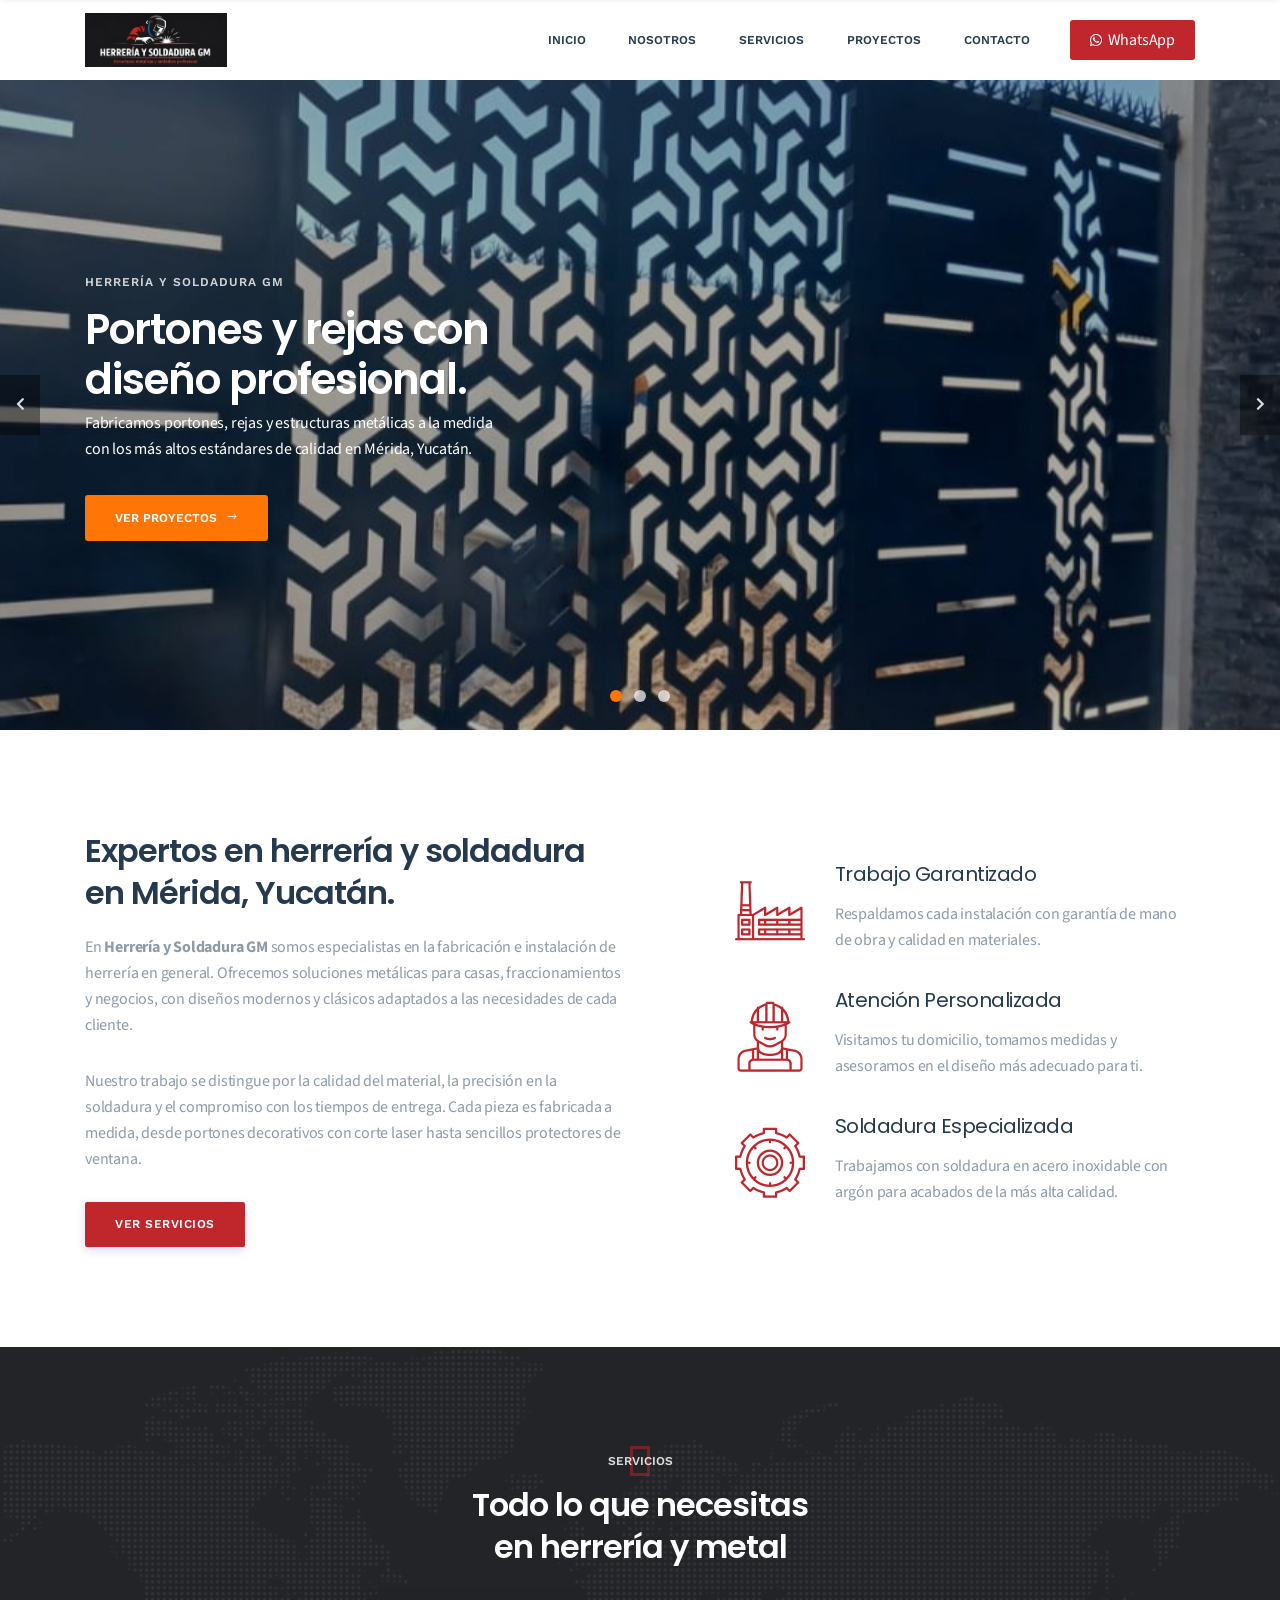
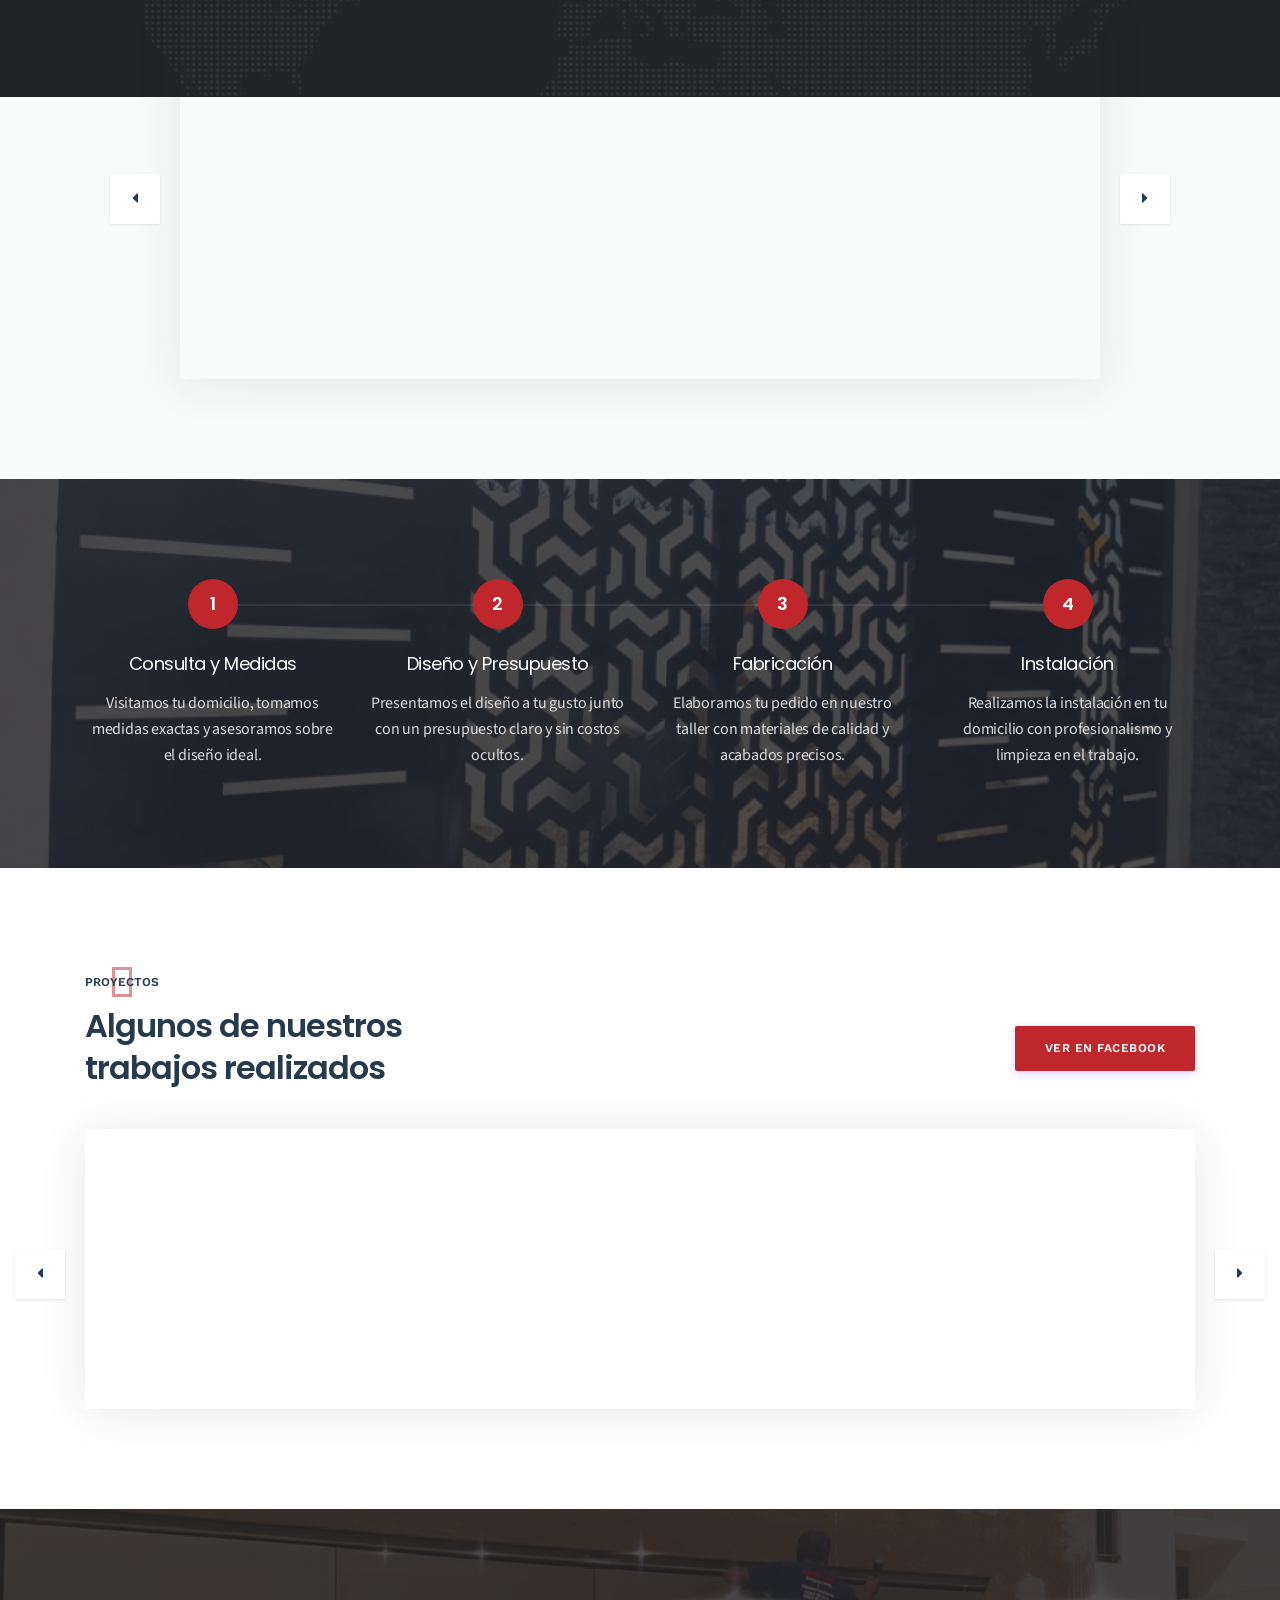
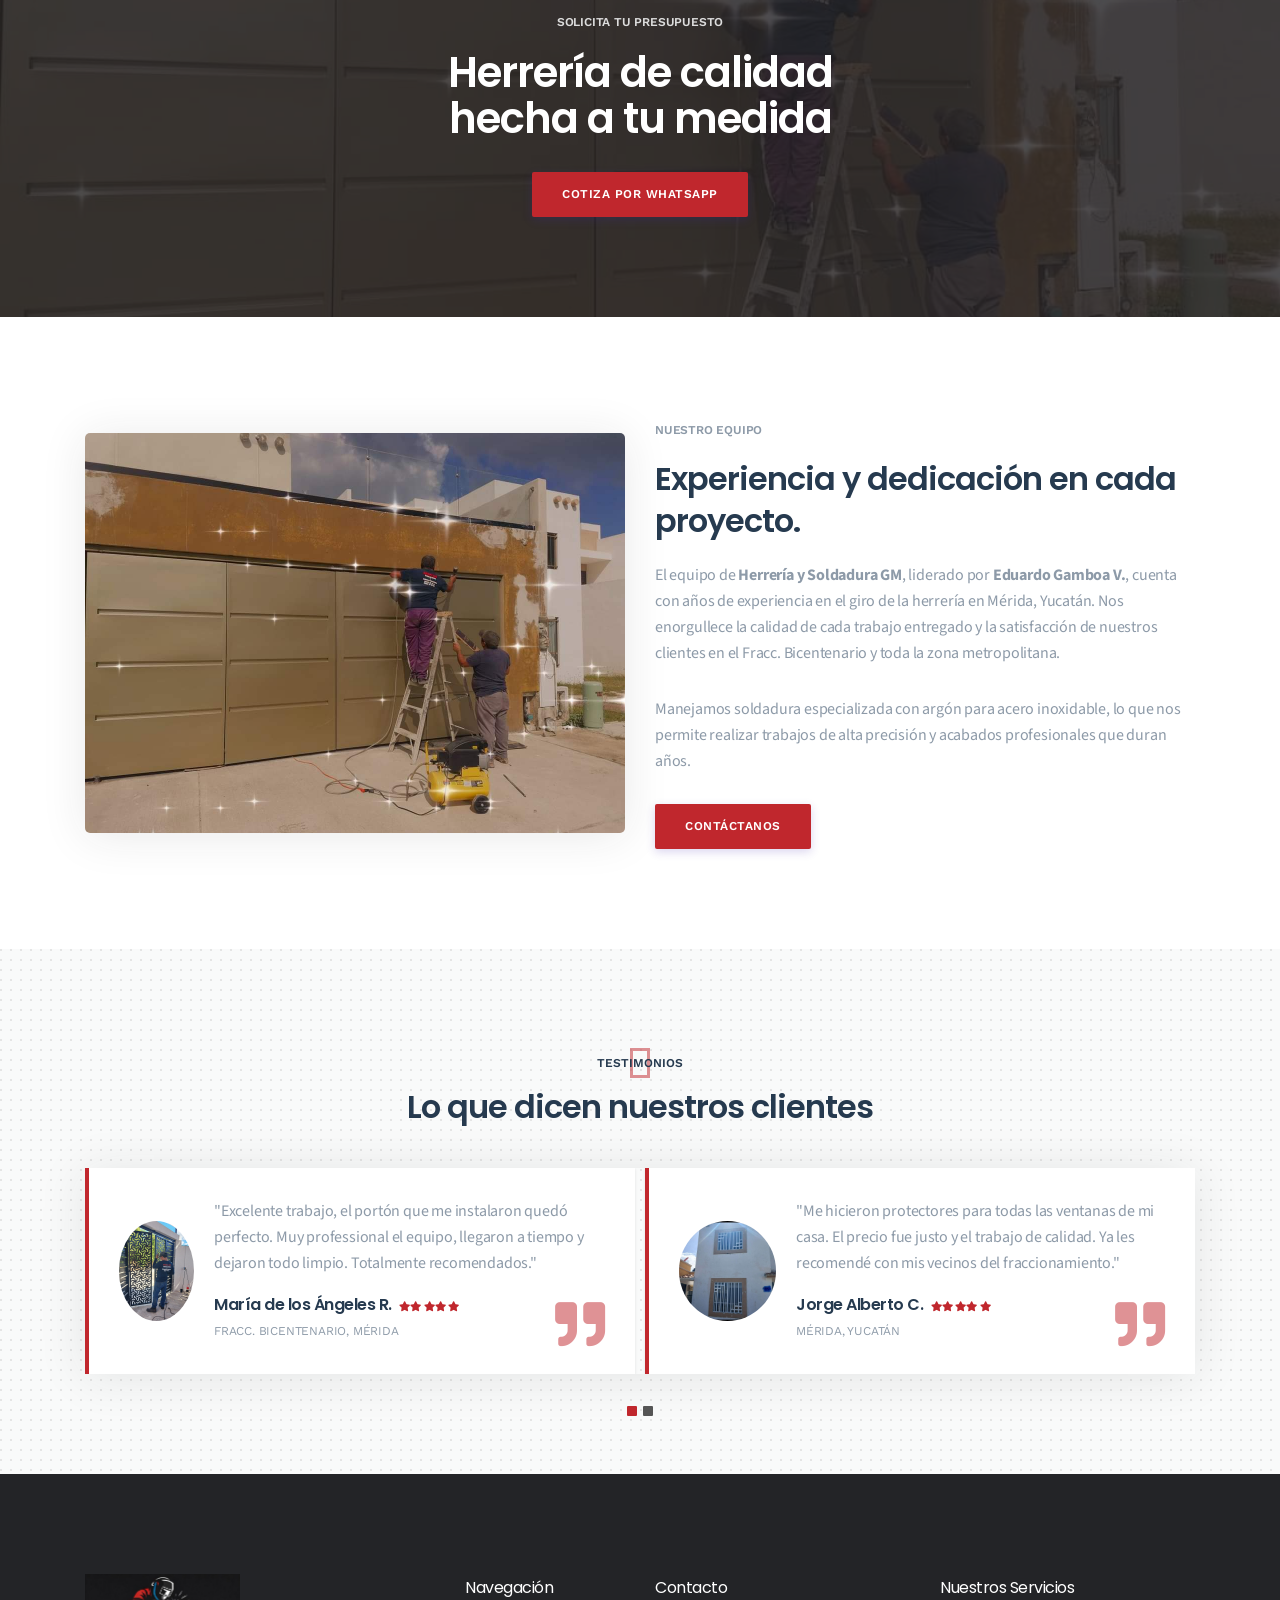
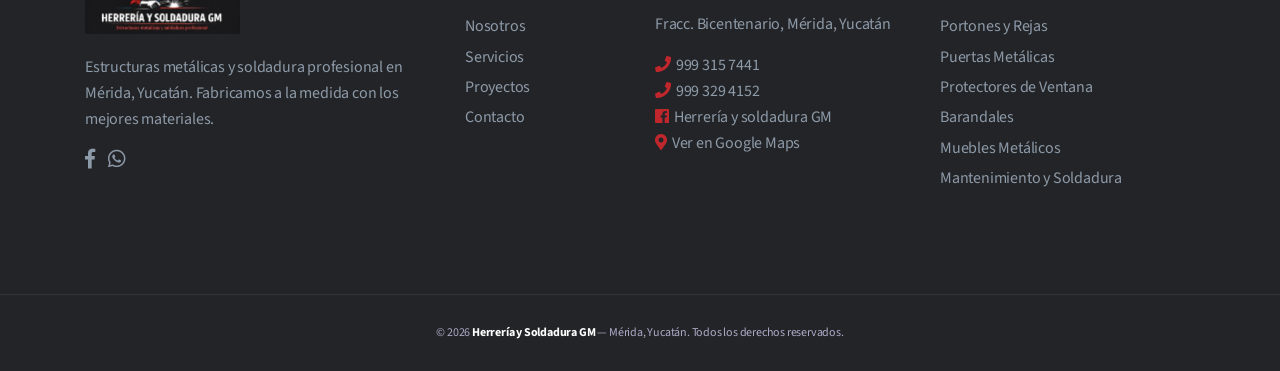
==== index.html @ f9d668ff "Sitio web Herreria y Soldadura GM - version inicial" ====
<!doctype html>
<html class="no-js" lang="es">

<!-- Herrería y Soldadura GM - Mérida, Yucatán -->
<head>
<meta charset="utf-8">
<meta name="viewport" content="width=device-width, initial-scale=1">
<meta name="description" content="Herrería y Soldadura GM - Fabricación de portones, puertas, protectores, barandales y estructuras metálicas en Mérida, Yucatán. Soldadura en acero inoxidable con argón.">
<meta name="author" content="Grupo GM">
<title>Herrería y Soldadura GM | Mérida, Yucatán</title>
<link rel="shortcut icon" type="image/x-icon" href="img/grupogm/grupogm-logo.jpeg">

<link rel="stylesheet" href="css/fontawesome.min.css">
<link rel="stylesheet" href="css/themify-icons.css">
<link rel="stylesheet" href="css/elegant-line-icons.css">
<link rel="stylesheet" href="css/elegant-font-icons.css">
<link rel="stylesheet" href="css/flaticon.css">
<link rel="stylesheet" href="css/animate.min.css">
<link rel="stylesheet" href="css/bootstrap.min.css">
<link rel="stylesheet" href="css/slick.css">
<link rel="stylesheet" href="css/slider.css">
<link rel="stylesheet" href="css/odometer.min.css">
<link rel="stylesheet" href="css/venobox/venobox.css">
<link rel="stylesheet" href="css/owl.carousel.css">
<link rel="stylesheet" href="css/main.css">
<link rel="stylesheet" href="css/responsive.css">

<style>
  /* Ajustes de identidad Grupo GM */
  .header-logo img {
    max-height: 55px;
    width: auto;
    max-width: 220px;
    object-fit: contain;
  }
  .work-pro-section {
    background-image: url(img/grupogm/IMG-20260301-WA0016.jpg) !important;
  }
  .cta-section {
    background-image: url(img/grupogm/IMG-20260301-WA0023.jpg) !important;
  }
  .project-item img {
    width: 100%;
    height: 280px;
    object-fit: cover;
    object-position: center;
  }
  .testi-item img {
    width: 100px !important;
    height: 100px !important;
    object-fit: cover;
  }
  .content-wrap img {
    width: 100%;
    height: 400px;
    object-fit: cover;
    border-radius: 5px;
  }
  .contact-icon {
    color: #c0272d;
    font-size: 22px;
    margin-right: 10px;
  }
  .footer-contact a {
    color: #8d9aa8;
  }
  .footer-contact a:hover {
    color: #c0272d;
  }
  .widget-content .social-links li {
    display: inline-block;
    margin-right: 10px;
  }
  .widget-content .social-links li a {
    color: #8d9aa8;
    font-size: 18px;
  }
  .widget-content .social-links li a:hover {
    color: #c0272d;
  }
</style>

<script src="js/vendor/modernizr-2.8.3-respond-1.4.2.min.js"></script>
</head>
<body>

<div class="site-preloader-wrap">
<div class="spinner"></div>
</div>

<!-- ===== HEADER ===== -->
<header class="header">
<div class="primary-header">
<div class="container">
<div class="primary-header-inner">
<div class="header-logo">
  <a href="index.html"><img src="img/grupogm/grupogm-logo.jpeg" alt="Herrería y Soldadura GM"></a>
</div>
<div class="header-menu-wrap">
<ul class="dl-menu">
  <li><a href="index.html">Inicio</a></li>
  <li><a href="#nosotros">Nosotros</a></li>
  <li><a href="#servicios">Servicios</a></li>
  <li><a href="#proyectos">Proyectos</a></li>
  <li><a href="contact.html">Contacto</a></li>
</ul>
</div>
<div class="header-right">
  <a class="menu-btn" href="https://wa.me/5219993157441" target="_blank">
    <i class="fab fa-whatsapp" style="margin-right:6px;font-size:14px;"></i>WhatsApp
  </a>
  <div class="mobile-menu-icon">
  <div class="burger-menu">
    <div class="line-menu line-half first-line"></div>
    <div class="line-menu"></div>
    <div class="line-menu line-half last-line"></div>
  </div>
  </div>
</div>
</div>
</div>
</div>
</header>

<!-- ===== SLIDER ===== -->
<div id="main-slider" class="dl-slider">

  <div class="single-slide">
  <div class="bg-img kenburns-top-right" style="background-image: url(img/grupogm/IMG-20260301-WA0016.jpg);"></div>
  <div class="overlay"></div>
  <div class="slider-content-wrap d-flex align-items-center text-left">
  <div class="container">
  <div class="slider-content">
    <div class="dl-caption medium"><div class="inner-layer"><div data-animation="fade-in-right" data-delay="1s">Herrería y Soldadura GM</div></div></div>
    <div class="dl-caption big"><div class="inner-layer"><div data-animation="fade-in-left" data-delay="2s">Portones y rejas con</div></div></div>
    <div class="dl-caption big"><div class="inner-layer"><div data-animation="fade-in-left" data-delay="2.5s">diseño profesional.</div></div></div>
    <div class="dl-caption small"><div class="inner-layer"><div data-animation="fade-in-left" data-delay="3s">Fabricamos portones, rejas y estructuras metálicas a la medida <br>con los más altos estándares de calidad en Mérida, Yucatán.</div></div></div>
    <div class="dl-btn-group">
    <div class="inner-layer">
      <a href="#proyectos" class="dl-btn" data-animation="fade-in-left" data-delay="3.5s">Ver Proyectos <i class="arrow_right"></i></a>
    </div>
    </div>
  </div>
  </div>
  </div>
  </div>

  <div class="single-slide">
  <div class="bg-img kenburns-top-right" style="background-image: url(img/grupogm/IMG-20260301-WA0017.jpg);"></div>
  <div class="overlay"></div>
  <div class="slider-content-wrap d-flex align-items-center text-center">
  <div class="container">
  <div class="slider-content">
    <div class="dl-caption medium"><div class="inner-layer"><div data-animation="fade-in-top" data-delay="1s">Equipo Especializado</div></div></div>
    <div class="dl-caption big"><div class="inner-layer"><div data-animation="fade-in-bottom" data-delay="2s">Instalación y acabados</div></div></div>
    <div class="dl-caption big"><div class="inner-layer"><div data-animation="fade-in-bottom" data-delay="2.5s">de primera calidad.</div></div></div>
    <div class="dl-caption small"><div class="inner-layer"><div data-animation="fade-in-bottom" data-delay="3s">Nuestro equipo trabaja con precisión y compromiso en cada proyecto, <br>garantizando instalaciones seguras y duraderas.</div></div></div>
    <div class="dl-btn-group">
    <div class="inner-layer">
      <a href="#nosotros" class="dl-btn" data-animation="fade-in-bottom" data-delay="3.5s">Conocenos <i class="arrow_right"></i></a>
    </div>
    </div>
  </div>
  </div>
  </div>
  </div>

  <div class="single-slide">
  <div class="bg-img kenburns-top-right" style="background-image: url(img/grupogm/IMG-20260301-WA0030.jpg);"></div>
  <div class="overlay"></div>
  <div class="slider-content-wrap d-flex align-items-center text-right">
  <div class="container">
  <div class="slider-content">
    <div class="dl-caption medium"><div class="inner-layer"><div data-animation="fade-in-left" data-delay="1s">Estructuras Metálicas</div></div></div>
    <div class="dl-caption big"><div class="inner-layer"><div data-animation="fade-in-right" data-delay="2s">Elegancia y seguridad</div></div></div>
    <div class="dl-caption big"><div class="inner-layer"><div data-animation="fade-in-right" data-delay="2.5s">en cada trabajo.</div></div></div>
    <div class="dl-caption small"><div class="inner-layer"><div data-animation="fade-in-right" data-delay="3s">Soldadura en acero inoxidable con argón, fabricación personalizada <br>de portones, barandales, muebles y mucho más.</div></div></div>
    <div class="dl-btn-group">
    <div class="inner-layer">
      <a href="#servicios" class="dl-btn" data-animation="fade-in-right" data-delay="3.5s">Nuestros Servicios <i class="arrow_right"></i></a>
    </div>
    </div>
  </div>
  </div>
  </div>
  </div>

</div>

<!-- ===== ABOUT / NOSOTROS ===== -->
<section id="nosotros" class="about-section padding">
<div class="container">
<div class="row about-wrap">
  <div class="col-lg-6 sm-padding">
  <div class="about-content wow fadeInLeft">
    <h2>Expertos en herrería y soldadura en Mérida, Yucatán.</h2>
    <p>En <strong>Herrería y Soldadura GM</strong> somos especialistas en la fabricación e instalación de herrería en general. Ofrecemos soluciones metálicas para casas, fraccionamientos y negocios, con diseños modernos y clásicos adaptados a las necesidades de cada cliente.</p>
    <p>Nuestro trabajo se distingue por la calidad del material, la precisión en la soldadura y el compromiso con los tiempos de entrega. Cada pieza es fabricada a medida, desde portones decorativos con corte laser hasta sencillos protectores de ventana.</p>
    <a href="#servicios" class="default-btn">Ver Servicios</a>
  </div>
  </div>
  <div class="col-lg-6 sm-padding">
  <ul class="about-promo">
    <li class="about-promo-item wow fadeInUp">
    <i class="flaticon-factory"></i>
    <div>
      <h3>Trabajo Garantizado</h3>
      <p>Respaldamos cada instalación con garantía de mano de obra y calidad en materiales.</p>
    </div>
    </li>
    <li class="about-promo-item wow fadeInUp" data-wow-delay="300ms">
    <i class="flaticon-worker"></i>
    <div>
      <h3>Atención Personalizada</h3>
      <p>Visitamos tu domicilio, tomamos medidas y asesoramos en el diseño más adecuado para ti.</p>
    </div>
    </li>
    <li class="about-promo-item wow fadeInUp" data-wow-delay="500ms">
    <i class="flaticon-gear"></i>
    <div>
      <h3>Soldadura Especializada</h3>
      <p>Trabajamos con soldadura en acero inoxidable con argón para acabados de la más alta calidad.</p>
    </div>
    </li>
  </ul>
  </div>
</div>
</div>
</section>

<!-- ===== SERVICIOS ===== -->
<section id="servicios" class="service-section bg-grey padding">
<div class="dark-bg"></div>
<div class="section-heading dark-background text-center mb-40 wow fadeInUp" data-wow-delay="100ms">
  <span>Servicios</span>
  <h2>Todo lo que necesitas <br>en herrería y metal</h2>
</div>
<div class="container">
<div class="row">
  <div class="col-lg-10 offset-lg-1">
  <div id="service-carousel" class="service-carousel box-shadow owl-carousel">

    <div class="service-item">
    <div class="service-icon"><i class="flaticon-factory"></i></div>
    <h3>Portones y Rejas</h3>
    <p>Diseños modernos y clásicos con corte laser, lamas, malla y más estilos a tu medida.</p>
    <a href="#proyectos" class="read-more">Ver Trabajos</a>
    <div class="overlay-icon"><i class="flaticon-factory"></i></div>
    </div>

    <div class="service-item">
    <div class="service-icon"><i class="flaticon-industrial-robot"></i></div>
    <h3>Puertas Metálicas</h3>
    <p>Puertas de herrería para interiores y exteriores, con acabados en negro mate, blanco y colores.</p>
    <a href="#proyectos" class="read-more">Ver Trabajos</a>
    <div class="overlay-icon"><i class="flaticon-industrial-robot"></i></div>
    </div>

    <div class="service-item">
    <div class="service-icon"><i class="flaticon-assembly-line"></i></div>
    <h3>Protectores de Ventana</h3>
    <p>Protectores de herrería para ventanas y puertas con variedad de diseños decorativos y funcionales.</p>
    <a href="#proyectos" class="read-more">Ver Trabajos</a>
    <div class="overlay-icon"><i class="flaticon-assembly-line"></i></div>
    </div>

    <div class="service-item">
    <div class="service-icon"><i class="flaticon-conveyor"></i></div>
    <h3>Barandales</h3>
    <p>Barandales para escaleras y terrazas con diseños forjados, lisos y decorativos en acero.</p>
    <a href="#proyectos" class="read-more">Ver Trabajos</a>
    <div class="overlay-icon"><i class="flaticon-conveyor"></i></div>
    </div>

    <div class="service-item">
    <div class="service-icon"><i class="flaticon-3d-printer"></i></div>
    <h3>Muebles Metálicos</h3>
    <p>Mesas, sillas y estructuras metálicas de diseño industrial para interiores y exteriores.</p>
    <a href="#proyectos" class="read-more">Ver Trabajos</a>
    <div class="overlay-icon"><i class="flaticon-3d-printer"></i></div>
    </div>

    <div class="service-item">
    <div class="service-icon"><i class="flaticon-control-system"></i></div>
    <h3>Mantenimiento y Soldadura</h3>
    <p>Reparación y mantenimiento de estructuras metálicas. Soldadura con argón en acero inoxidable.</p>
    <a href="#nosotros" class="read-more">Más Info</a>
    <div class="overlay-icon"><i class="flaticon-control-system"></i></div>
    </div>

  </div>
  </div>
</div>
</div>
</section>

<!-- ===== PROCESO DE TRABAJO ===== -->
<section class="work-pro-section padding">
<div class="container">
<div class="row">
  <div class="col-lg-3 col-sm-6 sm-padding">
  <div class="work-pro-item text-center">
    <span class="number">1</span>
    <div class="number-line"></div>
    <h3>Consulta y Medidas</h3>
    <p>Visitamos tu domicilio, tomamos medidas exactas y asesoramos sobre el diseño ideal.</p>
  </div>
  </div>
  <div class="col-lg-3 col-sm-6 sm-padding">
  <div class="work-pro-item text-center">
    <span class="number">2</span>
    <div class="number-line"></div>
    <h3>Diseño y Presupuesto</h3>
    <p>Presentamos el diseño a tu gusto junto con un presupuesto claro y sin costos ocultos.</p>
  </div>
  </div>
  <div class="col-lg-3 col-sm-6 sm-padding">
  <div class="work-pro-item text-center">
    <span class="number">3</span>
    <div class="number-line"></div>
    <h3>Fabricación</h3>
    <p>Elaboramos tu pedido en nuestro taller con materiales de calidad y acabados precisos.</p>
  </div>
  </div>
  <div class="col-lg-3 col-sm-6 sm-padding">
  <div class="work-pro-item text-center">
    <span class="number">4</span>
    <h3>Instalación</h3>
    <p>Realizamos la instalación en tu domicilio con profesionalismo y limpieza en el trabajo.</p>
  </div>
  </div>
</div>
</div>
</section>

<!-- ===== PROYECTOS ===== -->
<section id="proyectos" class="projects-section padding">
<div class="container">
<div class="row d-flex align-items-center">
  <div class="col-lg-8 col-md-6">
  <div class="section-heading mb-40">
    <span>Proyectos</span>
    <h2>Algunos de nuestros <br>trabajos realizados</h2>
  </div>
  </div>
  <div class="col-lg-4 col-md-6 text-right">
    <a href="https://www.facebook.com/profile.php?id=61574217901220" target="_blank" class="default-btn">Ver en Facebook</a>
  </div>
</div>
<div id="projects-carousel" class="projects-carousel box-shadow owl-carousel">

  <div class="project-item">
  <img src="img/grupogm/IMG-20260301-WA0016.jpg" alt="Portón con diseño laser">
  <div class="overlay"></div>
  <a href="img/grupogm/IMG-20260301-WA0016.jpg" class="view-icon img-popup" data-gall="project"><i class="fas fa-expand"></i></a>
  <div class="projects-content">
    <a href="#proyectos" class="category">Portones</a>
    <h3><a href="#proyectos" class="tittle">Portón con diseño laser geométrico</a></h3>
  </div>
  </div>

  <div class="project-item">
  <img src="img/grupogm/IMG-20260301-WA0021.jpg" alt="Portón blanco moderno">
  <div class="overlay"></div>
  <a href="img/grupogm/IMG-20260301-WA0021.jpg" class="view-icon img-popup" data-gall="project"><i class="fas fa-expand"></i></a>
  <div class="projects-content">
    <a href="#proyectos" class="category">Portones</a>
    <h3><a href="#proyectos" class="tittle">Portón blanco con lamas horizontales</a></h3>
  </div>
  </div>

  <div class="project-item">
  <img src="img/grupogm/IMG-20260301-WA0030.jpg" alt="Portón negro decorativo">
  <div class="overlay"></div>
  <a href="img/grupogm/IMG-20260301-WA0030.jpg" class="view-icon img-popup" data-gall="project"><i class="fas fa-expand"></i></a>
  <div class="projects-content">
    <a href="#proyectos" class="category">Portones</a>
    <h3><a href="#proyectos" class="tittle">Portón negro con diseño decorativo</a></h3>
  </div>
  </div>

  <div class="project-item">
  <img src="img/grupogm/IMG-20260301-WA0019.jpg" alt="Puerta con malla">
  <div class="overlay"></div>
  <a href="img/grupogm/IMG-20260301-WA0019.jpg" class="view-icon img-popup" data-gall="project"><i class="fas fa-expand"></i></a>
  <div class="projects-content">
    <a href="#proyectos" class="category">Puertas</a>
    <h3><a href="#proyectos" class="tittle">Puerta de herrería con malla</a></h3>
  </div>
  </div>

  <div class="project-item">
  <img src="img/grupogm/IMG-20260301-WA0022.jpg" alt="Protectores de ventana">
  <div class="overlay"></div>
  <a href="img/grupogm/IMG-20260301-WA0022.jpg" class="view-icon img-popup" data-gall="project"><i class="fas fa-expand"></i></a>
  <div class="projects-content">
    <a href="#proyectos" class="category">Protectores</a>
    <h3><a href="#proyectos" class="tittle">Protectores de ventana blancos</a></h3>
  </div>
  </div>

  <div class="project-item">
  <img src="img/grupogm/IMG-20260301-WA0070.jpg" alt="Protector de ventana negro">
  <div class="overlay"></div>
  <a href="img/grupogm/IMG-20260301-WA0070.jpg" class="view-icon img-popup" data-gall="project"><i class="fas fa-expand"></i></a>
  <div class="projects-content">
    <a href="#proyectos" class="category">Protectores</a>
    <h3><a href="#proyectos" class="tittle">Protector de ventana moderno</a></h3>
  </div>
  </div>

  <div class="project-item">
  <img src="img/grupogm/IMG-20260301-WA0080.jpg" alt="Barandal de escalera">
  <div class="overlay"></div>
  <a href="img/grupogm/IMG-20260301-WA0080.jpg" class="view-icon img-popup" data-gall="project"><i class="fas fa-expand"></i></a>
  <div class="projects-content">
    <a href="#proyectos" class="category">Barandales</a>
    <h3><a href="#proyectos" class="tittle">Barandal decorativo para escalera</a></h3>
  </div>
  </div>

  <div class="project-item">
  <img src="img/grupogm/IMG-20260301-WA0025.jpg" alt="Mesa metálica redonda">
  <div class="overlay"></div>
  <a href="img/grupogm/IMG-20260301-WA0025.jpg" class="view-icon img-popup" data-gall="project"><i class="fas fa-expand"></i></a>
  <div class="projects-content">
    <a href="#proyectos" class="category">Muebles</a>
    <h3><a href="#proyectos" class="tittle">Mesa redonda con base geométrica</a></h3>
  </div>
  </div>

  <div class="project-item">
  <img src="img/grupogm/IMG-20260301-WA0090.jpg" alt="Mesa con base metálica">
  <div class="overlay"></div>
  <a href="img/grupogm/IMG-20260301-WA0090.jpg" class="view-icon img-popup" data-gall="project"><i class="fas fa-expand"></i></a>
  <div class="projects-content">
    <a href="#proyectos" class="category">Muebles</a>
    <h3><a href="#proyectos" class="tittle">Mesa con base en X y tablero de mármol</a></h3>
  </div>
  </div>

</div>
</div>
</section>

<!-- ===== CTA SECTION ===== -->
<div class="cta-section padding">
<div class="container">
<div class="cta-content text-center">
  <span class="wow fadeInUp">Solicita tu Presupuesto</span>
  <h2 class="wow fadeInUp" data-wow-delay="300ms">Herrería de calidad <br>hecha a tu medida</h2>
  <a href="https://wa.me/5219993157441" target="_blank" class="default-btn wow fadeInUp" data-wow-delay="500ms">Cotiza por WhatsApp</a>
</div>
</div>
</div>

<!-- ===== CONTENT SECTION (más sobre nosotros) ===== -->
<section class="content-section padding">
<div class="container">
<div class="row content-wrap">
  <div class="col-lg-6 sm-padding wow fadeInLeft" data-wow-delay="100ms">
  <img class="box-shadow" src="img/grupogm/IMG-20260301-WA0023.jpg" alt="Equipo de trabajo Grupo GM">
  </div>
  <div class="col-lg-6 sm-padding">
  <div class="content-info wow fadeInRight" data-wow-delay="300ms">
    <span>Nuestro Equipo</span>
    <h2>Experiencia y dedicación en cada proyecto.</h2>
    <p>El equipo de <strong>Herrería y Soldadura GM</strong>, liderado por <strong>Eduardo Gamboa V.</strong>, cuenta con años de experiencia en el giro de la herrería en Mérida, Yucatán. Nos enorgullece la calidad de cada trabajo entregado y la satisfacción de nuestros clientes en el Fracc. Bicentenario y toda la zona metropolitana.</p>
    <p>Manejamos soldadura especializada con argón para acero inoxidable, lo que nos permite realizar trabajos de alta precisión y acabados profesionales que duran años.</p>
    <a href="https://wa.me/5219993157441" target="_blank" class="default-btn">Contáctanos</a>
  </div>
  </div>
</div>
</div>
</section>

<!-- ===== TESTIMONIOS ===== -->
<section class="testimonial-section bg-grey padding">
<div class="dots"></div>
<div class="container">
<div class="section-heading text-center mb-40 wow fadeInUp" data-wow-delay="100ms">
  <span>Testimonios</span>
  <h2>Lo que dicen nuestros clientes</h2>
</div>
<div id="testimonial-carousel" class="testimonial-carousel box-shadow owl-carousel">

  <div class="testi-item d-flex align-items-center">
  <img src="img/grupogm/IMG-20260301-WA0017.jpg" alt="cliente">
  <div class="testi-content">
    <p>"Excelente trabajo, el portón que me instalaron quedó perfecto. Muy professional el equipo, llegaron a tiempo y dejaron todo limpio. Totalmente recomendados."</p>
    <h3>María de los Ángeles R.</h3>
    <ul class="rattings">
    <li><i class="fa fa-star"></i></li><li><i class="fa fa-star"></i></li>
    <li><i class="fa fa-star"></i></li><li><i class="fa fa-star"></i></li>
    <li><i class="fa fa-star"></i></li>
    </ul>
    <span>Fracc. Bicentenario, Mérida</span>
  </div>
  <i class="fa fa-quote-right"></i>
  </div>

  <div class="testi-item d-flex align-items-center">
  <img src="img/grupogm/IMG-20260301-WA0022.jpg" alt="cliente">
  <div class="testi-content">
    <p>"Me hicieron protectores para todas las ventanas de mi casa. El precio fue justo y el trabajo de calidad. Ya les recomendé con mis vecinos del fraccionamiento."</p>
    <h3>Jorge Alberto C.</h3>
    <ul class="rattings">
    <li><i class="fa fa-star"></i></li><li><i class="fa fa-star"></i></li>
    <li><i class="fa fa-star"></i></li><li><i class="fa fa-star"></i></li>
    <li><i class="fa fa-star"></i></li>
    </ul>
    <span>Mérida, Yucatán</span>
  </div>
  <i class="fa fa-quote-right"></i>
  </div>

  <div class="testi-item d-flex align-items-center">
  <img src="img/grupogm/IMG-20260301-WA0030.jpg" alt="cliente">
  <div class="testi-content">
    <p>"El portón me lo entregaron en el tiempo acordado y con un acabado hermoso. El diseño quedó exactamente como lo quería. Muy buen servicio y muy amables."</p>
    <h3>Roberto Dzul M.</h3>
    <ul class="rattings">
    <li><i class="fa fa-star"></i></li><li><i class="fa fa-star"></i></li>
    <li><i class="fa fa-star"></i></li><li><i class="fa fa-star"></i></li>
    <li><i class="fa fa-star"></i></li>
    </ul>
    <span>Mérida, Yucatán</span>
  </div>
  <i class="fa fa-quote-right"></i>
  </div>

</div>
</div>
</section>

<!-- ===== WIDGET / FOOTER INFO ===== -->
<section class="widget-section padding">
<div class="container">
<div class="row">

  <div class="col-lg-4 col-sm-6 sm-padding">
  <div class="widget-content">
    <img src="img/grupogm/grupogm-logo.jpeg" alt="Herrería y Soldadura GM" style="max-height:60px;width:auto;object-fit:contain;">
    <p>Estructuras metálicas y soldadura profesional en Mérida, Yucatán. Fabricamos a la medida con los mejores materiales.</p>
    <ul class="social-links" style="list-style:none;padding:0;">
    <li style="display:inline-block;margin-right:10px;">
      <a href="https://www.facebook.com/profile.php?id=61574217901220" target="_blank" style="color:#8d9aa8;font-size:20px;">
        <i class="fab fa-facebook-f"></i>
      </a>
    </li>
    <li style="display:inline-block;">
      <a href="https://wa.me/5219993157441" target="_blank" style="color:#8d9aa8;font-size:20px;">
        <i class="fab fa-whatsapp"></i>
      </a>
    </li>
    </ul>
  </div>
  </div>

  <div class="col-lg-2 col-sm-6 sm-padding">
  <div class="widget-content">
    <h4>Navegación</h4>
    <ul class="widget-links">
    <li><a href="#nosotros">Nosotros</a></li>
    <li><a href="#servicios">Servicios</a></li>
    <li><a href="#proyectos">Proyectos</a></li>
    <li><a href="contact.html">Contacto</a></li>
    </ul>
  </div>
  </div>

  <div class="col-lg-3 col-sm-6 sm-padding">
  <div class="widget-content footer-contact">
    <h4>Contacto</h4>
    <p>Fracc. Bicentenario, Mérida, Yucatán</p>
    <span>
      <a href="https://wa.me/5219993157441" target="_blank">
        <i class="fas fa-phone" style="color:#c0272d;margin-right:5px;"></i>999 315 7441
      </a>
    </span>
    <span>
      <a href="https://wa.me/5219993294152" target="_blank">
        <i class="fas fa-phone" style="color:#c0272d;margin-right:5px;"></i>999 329 4152
      </a>
    </span>
    <span>
      <a href="https://www.facebook.com/profile.php?id=61574217901220" target="_blank">
        <i class="fab fa-facebook" style="color:#c0272d;margin-right:5px;"></i>Herrería y soldadura GM
      </a>
    </span>
    <span>
      <a href="https://maps.app.goo.gl/4N86Bte12sPDnd248" target="_blank">
        <i class="fas fa-map-marker-alt" style="color:#c0272d;margin-right:5px;"></i>Ver en Google Maps
      </a>
    </span>
  </div>
  </div>

  <div class="col-lg-3 col-sm-6 sm-padding">
  <div class="widget-content">
    <h4>Nuestros Servicios</h4>
    <ul class="widget-links">
    <li><a href="#servicios">Portones y Rejas</a></li>
    <li><a href="#servicios">Puertas Metálicas</a></li>
    <li><a href="#servicios">Protectores de Ventana</a></li>
    <li><a href="#servicios">Barandales</a></li>
    <li><a href="#servicios">Muebles Metálicos</a></li>
    <li><a href="#servicios">Mantenimiento y Soldadura</a></li>
    </ul>
  </div>
  </div>

</div>
</div>
</section>

<!-- ===== FOOTER ===== -->
<footer class="footer-section align-center">
<div class="container">
  <p>&copy; 2026 <strong style="color:#fff;">Herrería y Soldadura GM</strong> &mdash; Mérida, Yucatán. Todos los derechos reservados.</p>
</div>
</footer>

<a data-scroll href="#header" id="scroll-to-top"><i class="arrow_carrot-up"></i></a>

<script src="js/vendor/jquery-1.12.4.min.js"></script>
<script src="js/vendor/bootstrap.min.js"></script>
<script src="js/vendor/tether.min.js"></script>
<script src="js/vendor/headroom.min.js"></script>
<script src="js/vendor/owl.carousel.min.js"></script>
<script src="js/vendor/smooth-scroll.min.js"></script>
<script src="js/vendor/venobox.min.js"></script>
<script src="js/vendor/jquery.ajaxchimp.min.js"></script>
<script src="js/vendor/slick.min.js"></script>
<script src="js/vendor/waypoints.min.js"></script>
<script src="js/vendor/odometer.min.js"></script>
<script src="js/vendor/wow.min.js"></script>
<script src="js/main.js"></script>
</body>
</html>
---- css/themify-icons.css ----
@font-face{font-family:themify;src:url(../fonts/themify9f24.eot?-fvbane);src:url(../fonts/themifyd41d.eot?#iefix-fvbane) format('embedded-opentype'),url(../fonts/themify9f24.woff?-fvbane) format('woff'),url(../fonts/themify9f24.ttf?-fvbane) format('truetype'),url(../fonts/themify9f24.svg?-fvbane#themify) format('svg');font-weight:400;font-style:normal}[class*=" ti-"],[class^=ti-]{font-family:themify;speak:none;font-style:normal;font-weight:400;font-variant:normal;text-transform:none;line-height:1;-webkit-font-smoothing:antialiased;-moz-osx-font-smoothing:grayscale}.ti-wand:before{content:"\e600"}.ti-volume:before{content:"\e601"}.ti-user:before{content:"\e602"}.ti-unlock:before{content:"\e603"}.ti-unlink:before{content:"\e604"}.ti-trash:before{content:"\e605"}.ti-thought:before{content:"\e606"}.ti-target:before{content:"\e607"}.ti-tag:before{content:"\e608"}.ti-tablet:before{content:"\e609"}.ti-star:before{content:"\e60a"}.ti-spray:before{content:"\e60b"}.ti-signal:before{content:"\e60c"}.ti-shopping-cart:before{content:"\e60d"}.ti-shopping-cart-full:before{content:"\e60e"}.ti-settings:before{content:"\e60f"}.ti-search:before{content:"\e610"}.ti-zoom-in:before{content:"\e611"}.ti-zoom-out:before{content:"\e612"}.ti-cut:before{content:"\e613"}.ti-ruler:before{content:"\e614"}.ti-ruler-pencil:before{content:"\e615"}.ti-ruler-alt:before{content:"\e616"}.ti-bookmark:before{content:"\e617"}.ti-bookmark-alt:before{content:"\e618"}.ti-reload:before{content:"\e619"}.ti-plus:before{content:"\e61a"}.ti-pin:before{content:"\e61b"}.ti-pencil:before{content:"\e61c"}.ti-pencil-alt:before{content:"\e61d"}.ti-paint-roller:before{content:"\e61e"}.ti-paint-bucket:before{content:"\e61f"}.ti-na:before{content:"\e620"}.ti-mobile:before{content:"\e621"}.ti-minus:before{content:"\e622"}.ti-medall:before{content:"\e623"}.ti-medall-alt:before{content:"\e624"}.ti-marker:before{content:"\e625"}.ti-marker-alt:before{content:"\e626"}.ti-arrow-up:before{content:"\e627"}.ti-arrow-right:before{content:"\e628"}.ti-arrow-left:before{content:"\e629"}.ti-arrow-down:before{content:"\e62a"}.ti-lock:before{content:"\e62b"}.ti-location-arrow:before{content:"\e62c"}.ti-link:before{content:"\e62d"}.ti-layout:before{content:"\e62e"}.ti-layers:before{content:"\e62f"}.ti-layers-alt:before{content:"\e630"}.ti-key:before{content:"\e631"}.ti-import:before{content:"\e632"}.ti-image:before{content:"\e633"}.ti-heart:before{content:"\e634"}.ti-heart-broken:before{content:"\e635"}.ti-hand-stop:before{content:"\e636"}.ti-hand-open:before{content:"\e637"}.ti-hand-drag:before{content:"\e638"}.ti-folder:before{content:"\e639"}.ti-flag:before{content:"\e63a"}.ti-flag-alt:before{content:"\e63b"}.ti-flag-alt-2:before{content:"\e63c"}.ti-eye:before{content:"\e63d"}.ti-export:before{content:"\e63e"}.ti-exchange-vertical:before{content:"\e63f"}.ti-desktop:before{content:"\e640"}.ti-cup:before{content:"\e641"}.ti-crown:before{content:"\e642"}.ti-comments:before{content:"\e643"}.ti-comment:before{content:"\e644"}.ti-comment-alt:before{content:"\e645"}.ti-close:before{content:"\e646"}.ti-clip:before{content:"\e647"}.ti-angle-up:before{content:"\e648"}.ti-angle-right:before{content:"\e649"}.ti-angle-left:before{content:"\e64a"}.ti-angle-down:before{content:"\e64b"}.ti-check:before{content:"\e64c"}.ti-check-box:before{content:"\e64d"}.ti-camera:before{content:"\e64e"}.ti-announcement:before{content:"\e64f"}.ti-brush:before{content:"\e650"}.ti-briefcase:before{content:"\e651"}.ti-bolt:before{content:"\e652"}.ti-bolt-alt:before{content:"\e653"}.ti-blackboard:before{content:"\e654"}.ti-bag:before{content:"\e655"}.ti-move:before{content:"\e656"}.ti-arrows-vertical:before{content:"\e657"}.ti-arrows-horizontal:before{content:"\e658"}.ti-fullscreen:before{content:"\e659"}.ti-arrow-top-right:before{content:"\e65a"}.ti-arrow-top-left:before{content:"\e65b"}.ti-arrow-circle-up:before{content:"\e65c"}.ti-arrow-circle-right:before{content:"\e65d"}.ti-arrow-circle-left:before{content:"\e65e"}.ti-arrow-circle-down:before{content:"\e65f"}.ti-angle-double-up:before{content:"\e660"}.ti-angle-double-right:before{content:"\e661"}.ti-angle-double-left:before{content:"\e662"}.ti-angle-double-down:before{content:"\e663"}.ti-zip:before{content:"\e664"}.ti-world:before{content:"\e665"}.ti-wheelchair:before{content:"\e666"}.ti-view-list:before{content:"\e667"}.ti-view-list-alt:before{content:"\e668"}.ti-view-grid:before{content:"\e669"}.ti-uppercase:before{content:"\e66a"}.ti-upload:before{content:"\e66b"}.ti-underline:before{content:"\e66c"}.ti-truck:before{content:"\e66d"}.ti-timer:before{content:"\e66e"}.ti-ticket:before{content:"\e66f"}.ti-thumb-up:before{content:"\e670"}.ti-thumb-down:before{content:"\e671"}.ti-text:before{content:"\e672"}.ti-stats-up:before{content:"\e673"}.ti-stats-down:before{content:"\e674"}.ti-split-v:before{content:"\e675"}.ti-split-h:before{content:"\e676"}.ti-smallcap:before{content:"\e677"}.ti-shine:before{content:"\e678"}.ti-shift-right:before{content:"\e679"}.ti-shift-left:before{content:"\e67a"}.ti-shield:before{content:"\e67b"}.ti-notepad:before{content:"\e67c"}.ti-server:before{content:"\e67d"}.ti-quote-right:before{content:"\e67e"}.ti-quote-left:before{content:"\e67f"}.ti-pulse:before{content:"\e680"}.ti-printer:before{content:"\e681"}.ti-power-off:before{content:"\e682"}.ti-plug:before{content:"\e683"}.ti-pie-chart:before{content:"\e684"}.ti-paragraph:before{content:"\e685"}.ti-panel:before{content:"\e686"}.ti-package:before{content:"\e687"}.ti-music:before{content:"\e688"}.ti-music-alt:before{content:"\e689"}.ti-mouse:before{content:"\e68a"}.ti-mouse-alt:before{content:"\e68b"}.ti-money:before{content:"\e68c"}.ti-microphone:before{content:"\e68d"}.ti-menu:before{content:"\e68e"}.ti-menu-alt:before{content:"\e68f"}.ti-map:before{content:"\e690"}.ti-map-alt:before{content:"\e691"}.ti-loop:before{content:"\e692"}.ti-location-pin:before{content:"\e693"}.ti-list:before{content:"\e694"}.ti-light-bulb:before{content:"\e695"}.ti-Italic:before{content:"\e696"}.ti-info:before{content:"\e697"}.ti-infinite:before{content:"\e698"}.ti-id-badge:before{content:"\e699"}.ti-hummer:before{content:"\e69a"}.ti-home:before{content:"\e69b"}.ti-help:before{content:"\e69c"}.ti-headphone:before{content:"\e69d"}.ti-harddrives:before{content:"\e69e"}.ti-harddrive:before{content:"\e69f"}.ti-gift:before{content:"\e6a0"}.ti-game:before{content:"\e6a1"}.ti-filter:before{content:"\e6a2"}.ti-files:before{content:"\e6a3"}.ti-file:before{content:"\e6a4"}.ti-eraser:before{content:"\e6a5"}.ti-envelope:before{content:"\e6a6"}.ti-download:before{content:"\e6a7"}.ti-direction:before{content:"\e6a8"}.ti-direction-alt:before{content:"\e6a9"}.ti-dashboard:before{content:"\e6aa"}.ti-control-stop:before{content:"\e6ab"}.ti-control-shuffle:before{content:"\e6ac"}.ti-control-play:before{content:"\e6ad"}.ti-control-pause:before{content:"\e6ae"}.ti-control-forward:before{content:"\e6af"}.ti-control-backward:before{content:"\e6b0"}.ti-cloud:before{content:"\e6b1"}.ti-cloud-up:before{content:"\e6b2"}.ti-cloud-down:before{content:"\e6b3"}.ti-clipboard:before{content:"\e6b4"}.ti-car:before{content:"\e6b5"}.ti-calendar:before{content:"\e6b6"}.ti-book:before{content:"\e6b7"}.ti-bell:before{content:"\e6b8"}.ti-basketball:before{content:"\e6b9"}.ti-bar-chart:before{content:"\e6ba"}.ti-bar-chart-alt:before{content:"\e6bb"}.ti-back-right:before{content:"\e6bc"}.ti-back-left:before{content:"\e6bd"}.ti-arrows-corner:before{content:"\e6be"}.ti-archive:before{content:"\e6bf"}.ti-anchor:before{content:"\e6c0"}.ti-align-right:before{content:"\e6c1"}.ti-align-left:before{content:"\e6c2"}.ti-align-justify:before{content:"\e6c3"}.ti-align-center:before{content:"\e6c4"}.ti-alert:before{content:"\e6c5"}.ti-alarm-clock:before{content:"\e6c6"}.ti-agenda:before{content:"\e6c7"}.ti-write:before{content:"\e6c8"}.ti-window:before{content:"\e6c9"}.ti-widgetized:before{content:"\e6ca"}.ti-widget:before{content:"\e6cb"}.ti-widget-alt:before{content:"\e6cc"}.ti-wallet:before{content:"\e6cd"}.ti-video-clapper:before{content:"\e6ce"}.ti-video-camera:before{content:"\e6cf"}.ti-vector:before{content:"\e6d0"}.ti-themify-logo:before{content:"\e6d1"}.ti-themify-favicon:before{content:"\e6d2"}.ti-themify-favicon-alt:before{content:"\e6d3"}.ti-support:before{content:"\e6d4"}.ti-stamp:before{content:"\e6d5"}.ti-split-v-alt:before{content:"\e6d6"}.ti-slice:before{content:"\e6d7"}.ti-shortcode:before{content:"\e6d8"}.ti-shift-right-alt:before{content:"\e6d9"}.ti-shift-left-alt:before{content:"\e6da"}.ti-ruler-alt-2:before{content:"\e6db"}.ti-receipt:before{content:"\e6dc"}.ti-pin2:before{content:"\e6dd"}.ti-pin-alt:before{content:"\e6de"}.ti-pencil-alt2:before{content:"\e6df"}.ti-palette:before{content:"\e6e0"}.ti-more:before{content:"\e6e1"}.ti-more-alt:before{content:"\e6e2"}.ti-microphone-alt:before{content:"\e6e3"}.ti-magnet:before{content:"\e6e4"}.ti-line-double:before{content:"\e6e5"}.ti-line-dotted:before{content:"\e6e6"}.ti-line-dashed:before{content:"\e6e7"}.ti-layout-width-full:before{content:"\e6e8"}.ti-layout-width-default:before{content:"\e6e9"}.ti-layout-width-default-alt:before{content:"\e6ea"}.ti-layout-tab:before{content:"\e6eb"}.ti-layout-tab-window:before{content:"\e6ec"}.ti-layout-tab-v:before{content:"\e6ed"}.ti-layout-tab-min:before{content:"\e6ee"}.ti-layout-slider:before{content:"\e6ef"}.ti-layout-slider-alt:before{content:"\e6f0"}.ti-layout-sidebar-right:before{content:"\e6f1"}.ti-layout-sidebar-none:before{content:"\e6f2"}.ti-layout-sidebar-left:before{content:"\e6f3"}.ti-layout-placeholder:before{content:"\e6f4"}.ti-layout-menu:before{content:"\e6f5"}.ti-layout-menu-v:before{content:"\e6f6"}.ti-layout-menu-separated:before{content:"\e6f7"}.ti-layout-menu-full:before{content:"\e6f8"}.ti-layout-media-right-alt:before{content:"\e6f9"}.ti-layout-media-right:before{content:"\e6fa"}.ti-layout-media-overlay:before{content:"\e6fb"}.ti-layout-media-overlay-alt:before{content:"\e6fc"}.ti-layout-media-overlay-alt-2:before{content:"\e6fd"}.ti-layout-media-left-alt:before{content:"\e6fe"}.ti-layout-media-left:before{content:"\e6ff"}.ti-layout-media-center-alt:before{content:"\e700"}.ti-layout-media-center:before{content:"\e701"}.ti-layout-list-thumb:before{content:"\e702"}.ti-layout-list-thumb-alt:before{content:"\e703"}.ti-layout-list-post:before{content:"\e704"}.ti-layout-list-large-image:before{content:"\e705"}.ti-layout-line-solid:before{content:"\e706"}.ti-layout-grid4:before{content:"\e707"}.ti-layout-grid3:before{content:"\e708"}.ti-layout-grid2:before{content:"\e709"}.ti-layout-grid2-thumb:before{content:"\e70a"}.ti-layout-cta-right:before{content:"\e70b"}.ti-layout-cta-left:before{content:"\e70c"}.ti-layout-cta-center:before{content:"\e70d"}.ti-layout-cta-btn-right:before{content:"\e70e"}.ti-layout-cta-btn-left:before{content:"\e70f"}.ti-layout-column4:before{content:"\e710"}.ti-layout-column3:before{content:"\e711"}.ti-layout-column2:before{content:"\e712"}.ti-layout-accordion-separated:before{content:"\e713"}.ti-layout-accordion-merged:before{content:"\e714"}.ti-layout-accordion-list:before{content:"\e715"}.ti-ink-pen:before{content:"\e716"}.ti-info-alt:before{content:"\e717"}.ti-help-alt:before{content:"\e718"}.ti-headphone-alt:before{content:"\e719"}.ti-hand-point-up:before{content:"\e71a"}.ti-hand-point-right:before{content:"\e71b"}.ti-hand-point-left:before{content:"\e71c"}.ti-hand-point-down:before{content:"\e71d"}.ti-gallery:before{content:"\e71e"}.ti-face-smile:before{content:"\e71f"}.ti-face-sad:before{content:"\e720"}.ti-credit-card:before{content:"\e721"}.ti-control-skip-forward:before{content:"\e722"}.ti-control-skip-backward:before{content:"\e723"}.ti-control-record:before{content:"\e724"}.ti-control-eject:before{content:"\e725"}.ti-comments-smiley:before{content:"\e726"}.ti-brush-alt:before{content:"\e727"}.ti-youtube:before{content:"\e728"}.ti-vimeo:before{content:"\e729"}.ti-twitter:before{content:"\e72a"}.ti-time:before{content:"\e72b"}.ti-tumblr:before{content:"\e72c"}.ti-skype:before{content:"\e72d"}.ti-share:before{content:"\e72e"}.ti-share-alt:before{content:"\e72f"}.ti-rocket:before{content:"\e730"}.ti-pinterest:before{content:"\e731"}.ti-new-window:before{content:"\e732"}.ti-microsoft:before{content:"\e733"}.ti-list-ol:before{content:"\e734"}.ti-linkedin:before{content:"\e735"}.ti-layout-sidebar-2:before{content:"\e736"}.ti-layout-grid4-alt:before{content:"\e737"}.ti-layout-grid3-alt:before{content:"\e738"}.ti-layout-grid2-alt:before{content:"\e739"}.ti-layout-column4-alt:before{content:"\e73a"}.ti-layout-column3-alt:before{content:"\e73b"}.ti-layout-column2-alt:before{content:"\e73c"}.ti-instagram:before{content:"\e73d"}.ti-google:before{content:"\e73e"}.ti-github:before{content:"\e73f"}.ti-flickr:before{content:"\e740"}.ti-facebook:before{content:"\e741"}.ti-dropbox:before{content:"\e742"}.ti-dribbble:before{content:"\e743"}.ti-apple:before{content:"\e744"}.ti-android:before{content:"\e745"}.ti-save:before{content:"\e746"}.ti-save-alt:before{content:"\e747"}.ti-yahoo:before{content:"\e748"}.ti-wordpress:before{content:"\e749"}.ti-vimeo-alt:before{content:"\e74a"}.ti-twitter-alt:before{content:"\e74b"}.ti-tumblr-alt:before{content:"\e74c"}.ti-trello:before{content:"\e74d"}.ti-stack-overflow:before{content:"\e74e"}.ti-soundcloud:before{content:"\e74f"}.ti-sharethis:before{content:"\e750"}.ti-sharethis-alt:before{content:"\e751"}.ti-reddit:before{content:"\e752"}.ti-pinterest-alt:before{content:"\e753"}.ti-microsoft-alt:before{content:"\e754"}.ti-linux:before{content:"\e755"}.ti-jsfiddle:before{content:"\e756"}.ti-joomla:before{content:"\e757"}.ti-html5:before{content:"\e758"}.ti-flickr-alt:before{content:"\e759"}.ti-email:before{content:"\e75a"}.ti-drupal:before{content:"\e75b"}.ti-dropbox-alt:before{content:"\e75c"}.ti-css3:before{content:"\e75d"}.ti-rss:before{content:"\e75e"}.ti-rss-alt:before{content:"\e75f"}
---- css/elegant-line-icons.css ----
@font-face{font-family:et-line;src:url(../fonts/et-line.eot);src:url(../fonts/et-lined41d.eot?#iefix) format('embedded-opentype'),url(../fonts/et-line.woff) format('woff'),url(../fonts/et-line.ttf) format('truetype'),url(../fonts/et-line.svg#et-line) format('svg');font-weight:400;font-style:normal}[data-icon]:before{font-family:et-line;content:attr(data-icon);speak:none;font-weight:400;font-variant:normal;text-transform:none;line-height:1;-webkit-font-smoothing:antialiased;-moz-osx-font-smoothing:grayscale;display:inline-block}.icon-mobile,.icon-laptop,.icon-desktop,.icon-tablet,.icon-phone,.icon-document,.icon-documents,.icon-search,.icon-clipboard,.icon-newspaper,.icon-notebook,.icon-book-open,.icon-browser,.icon-calendar,.icon-presentation,.icon-picture,.icon-pictures,.icon-video,.icon-camera,.icon-printer,.icon-toolbox,.icon-briefcase,.icon-wallet,.icon-gift,.icon-bargraph,.icon-grid,.icon-expand,.icon-focus,.icon-edit,.icon-adjustments,.icon-ribbon,.icon-hourglass,.icon-lock,.icon-megaphone,.icon-shield,.icon-trophy,.icon-flag,.icon-map,.icon-puzzle,.icon-basket,.icon-envelope,.icon-streetsign,.icon-telescope,.icon-gears,.icon-key,.icon-paperclip,.icon-attachment,.icon-pricetags,.icon-lightbulb,.icon-layers,.icon-pencil,.icon-tools,.icon-tools-2,.icon-scissors,.icon-paintbrush,.icon-magnifying-glass,.icon-circle-compass,.icon-linegraph,.icon-mic,.icon-strategy,.icon-beaker,.icon-caution,.icon-recycle,.icon-anchor,.icon-profile-male,.icon-profile-female,.icon-bike,.icon-wine,.icon-hotairballoon,.icon-globe,.icon-genius,.icon-map-pin,.icon-dial,.icon-chat,.icon-heart,.icon-cloud,.icon-upload,.icon-download,.icon-target,.icon-hazardous,.icon-piechart,.icon-speedometer,.icon-global,.icon-compass,.icon-lifesaver,.icon-clock,.icon-aperture,.icon-quote,.icon-scope,.icon-alarmclock,.icon-refresh,.icon-happy,.icon-sad,.icon-facebook,.icon-twitter,.icon-googleplus,.icon-rss,.icon-tumblr,.icon-linkedin,.icon-dribbble{font-family:et-line;speak:none;font-style:normal;font-weight:400;font-variant:normal;text-transform:none;line-height:1;-webkit-font-smoothing:antialiased;-moz-osx-font-smoothing:grayscale;display:inline-block}.icon-mobile:before{content:"\e000"}.icon-laptop:before{content:"\e001"}.icon-desktop:before{content:"\e002"}.icon-tablet:before{content:"\e003"}.icon-phone:before{content:"\e004"}.icon-document:before{content:"\e005"}.icon-documents:before{content:"\e006"}.icon-search:before{content:"\e007"}.icon-clipboard:before{content:"\e008"}.icon-newspaper:before{content:"\e009"}.icon-notebook:before{content:"\e00a"}.icon-book-open:before{content:"\e00b"}.icon-browser:before{content:"\e00c"}.icon-calendar:before{content:"\e00d"}.icon-presentation:before{content:"\e00e"}.icon-picture:before{content:"\e00f"}.icon-pictures:before{content:"\e010"}.icon-video:before{content:"\e011"}.icon-camera:before{content:"\e012"}.icon-printer:before{content:"\e013"}.icon-toolbox:before{content:"\e014"}.icon-briefcase:before{content:"\e015"}.icon-wallet:before{content:"\e016"}.icon-gift:before{content:"\e017"}.icon-bargraph:before{content:"\e018"}.icon-grid:before{content:"\e019"}.icon-expand:before{content:"\e01a"}.icon-focus:before{content:"\e01b"}.icon-edit:before{content:"\e01c"}.icon-adjustments:before{content:"\e01d"}.icon-ribbon:before{content:"\e01e"}.icon-hourglass:before{content:"\e01f"}.icon-lock:before{content:"\e020"}.icon-megaphone:before{content:"\e021"}.icon-shield:before{content:"\e022"}.icon-trophy:before{content:"\e023"}.icon-flag:before{content:"\e024"}.icon-map:before{content:"\e025"}.icon-puzzle:before{content:"\e026"}.icon-basket:before{content:"\e027"}.icon-envelope:before{content:"\e028"}.icon-streetsign:before{content:"\e029"}.icon-telescope:before{content:"\e02a"}.icon-gears:before{content:"\e02b"}.icon-key:before{content:"\e02c"}.icon-paperclip:before{content:"\e02d"}.icon-attachment:before{content:"\e02e"}.icon-pricetags:before{content:"\e02f"}.icon-lightbulb:before{content:"\e030"}.icon-layers:before{content:"\e031"}.icon-pencil:before{content:"\e032"}.icon-tools:before{content:"\e033"}.icon-tools-2:before{content:"\e034"}.icon-scissors:before{content:"\e035"}.icon-paintbrush:before{content:"\e036"}.icon-magnifying-glass:before{content:"\e037"}.icon-circle-compass:before{content:"\e038"}.icon-linegraph:before{content:"\e039"}.icon-mic:before{content:"\e03a"}.icon-strategy:before{content:"\e03b"}.icon-beaker:before{content:"\e03c"}.icon-caution:before{content:"\e03d"}.icon-recycle:before{content:"\e03e"}.icon-anchor:before{content:"\e03f"}.icon-profile-male:before{content:"\e040"}.icon-profile-female:before{content:"\e041"}.icon-bike:before{content:"\e042"}.icon-wine:before{content:"\e043"}.icon-hotairballoon:before{content:"\e044"}.icon-globe:before{content:"\e045"}.icon-genius:before{content:"\e046"}.icon-map-pin:before{content:"\e047"}.icon-dial:before{content:"\e048"}.icon-chat:before{content:"\e049"}.icon-heart:before{content:"\e04a"}.icon-cloud:before{content:"\e04b"}.icon-upload:before{content:"\e04c"}.icon-download:before{content:"\e04d"}.icon-target:before{content:"\e04e"}.icon-hazardous:before{content:"\e04f"}.icon-piechart:before{content:"\e050"}.icon-speedometer:before{content:"\e051"}.icon-global:before{content:"\e052"}.icon-compass:before{content:"\e053"}.icon-lifesaver:before{content:"\e054"}.icon-clock:before{content:"\e055"}.icon-aperture:before{content:"\e056"}.icon-quote:before{content:"\e057"}.icon-scope:before{content:"\e058"}.icon-alarmclock:before{content:"\e059"}.icon-refresh:before{content:"\e05a"}.icon-happy:before{content:"\e05b"}.icon-sad:before{content:"\e05c"}.icon-facebook:before{content:"\e05d"}.icon-twitter:before{content:"\e05e"}.icon-googleplus:before{content:"\e05f"}.icon-rss:before{content:"\e060"}.icon-tumblr:before{content:"\e061"}.icon-linkedin:before{content:"\e062"}.icon-dribbble:before{content:"\e063"}
---- css/elegant-font-icons.css ----
@font-face{font-family:eleganticons;src:url(../fonts/ElegantIcons.eot);src:url(../fonts/ElegantIconsd41d.eot?#iefix) format('embedded-opentype'),url(../fonts/ElegantIcons.woff) format('woff'),url(../fonts/ElegantIcons.ttf) format('truetype'),url(../fonts/ElegantIcons.svg#ElegantIcons) format('svg');font-weight:400;font-style:normal}[data-icon]:before{font-family:eleganticons;content:attr(data-icon);speak:none;font-weight:400;font-variant:normal;text-transform:none;line-height:1;-webkit-font-smoothing:antialiased;-moz-osx-font-smoothing:grayscale}.arrow_up,.arrow_down,.arrow_left,.arrow_right,.arrow_left-up,.arrow_right-up,.arrow_right-down,.arrow_left-down,.arrow-up-down,.arrow_up-down_alt,.arrow_left-right_alt,.arrow_left-right,.arrow_expand_alt2,.arrow_expand_alt,.arrow_condense,.arrow_expand,.arrow_move,.arrow_carrot-up,.arrow_carrot-down,.arrow_carrot-left,.arrow_carrot-right,.arrow_carrot-2up,.arrow_carrot-2down,.arrow_carrot-2left,.arrow_carrot-2right,.arrow_carrot-up_alt2,.arrow_carrot-down_alt2,.arrow_carrot-left_alt2,.arrow_carrot-right_alt2,.arrow_carrot-2up_alt2,.arrow_carrot-2down_alt2,.arrow_carrot-2left_alt2,.arrow_carrot-2right_alt2,.arrow_triangle-up,.arrow_triangle-down,.arrow_triangle-left,.arrow_triangle-right,.arrow_triangle-up_alt2,.arrow_triangle-down_alt2,.arrow_triangle-left_alt2,.arrow_triangle-right_alt2,.arrow_back,.icon_minus-06,.icon_plus,.icon_close,.icon_check,.icon_minus_alt2,.icon_plus_alt2,.icon_close_alt2,.icon_check_alt2,.icon_zoom-out_alt,.icon_zoom-in_alt,.icon_search,.icon_box-empty,.icon_box-selected,.icon_minus-box,.icon_plus-box,.icon_box-checked,.icon_circle-empty,.icon_circle-slelected,.icon_stop_alt2,.icon_stop,.icon_pause_alt2,.icon_pause,.icon_menu,.icon_menu-square_alt2,.icon_menu-circle_alt2,.icon_ul,.icon_ol,.icon_adjust-horiz,.icon_adjust-vert,.icon_document_alt,.icon_documents_alt,.icon_pencil,.icon_pencil-edit_alt,.icon_pencil-edit,.icon_folder-alt,.icon_folder-open_alt,.icon_folder-add_alt,.icon_info_alt,.icon_error-oct_alt,.icon_error-circle_alt,.icon_error-triangle_alt,.icon_question_alt2,.icon_question,.icon_comment_alt,.icon_chat_alt,.icon_vol-mute_alt,.icon_volume-low_alt,.icon_volume-high_alt,.icon_quotations,.icon_quotations_alt2,.icon_clock_alt,.icon_lock_alt,.icon_lock-open_alt,.icon_key_alt,.icon_cloud_alt,.icon_cloud-upload_alt,.icon_cloud-download_alt,.icon_image,.icon_images,.icon_lightbulb_alt,.icon_gift_alt,.icon_house_alt,.icon_genius,.icon_mobile,.icon_tablet,.icon_laptop,.icon_desktop,.icon_camera_alt,.icon_mail_alt,.icon_cone_alt,.icon_ribbon_alt,.icon_bag_alt,.icon_creditcard,.icon_cart_alt,.icon_paperclip,.icon_tag_alt,.icon_tags_alt,.icon_trash_alt,.icon_cursor_alt,.icon_mic_alt,.icon_compass_alt,.icon_pin_alt,.icon_pushpin_alt,.icon_map_alt,.icon_drawer_alt,.icon_toolbox_alt,.icon_book_alt,.icon_calendar,.icon_film,.icon_table,.icon_contacts_alt,.icon_headphones,.icon_lifesaver,.icon_piechart,.icon_refresh,.icon_link_alt,.icon_link,.icon_loading,.icon_blocked,.icon_archive_alt,.icon_heart_alt,.icon_star_alt,.icon_star-half_alt,.icon_star,.icon_star-half,.icon_tools,.icon_tool,.icon_cog,.icon_cogs,.arrow_up_alt,.arrow_down_alt,.arrow_left_alt,.arrow_right_alt,.arrow_left-up_alt,.arrow_right-up_alt,.arrow_right-down_alt,.arrow_left-down_alt,.arrow_condense_alt,.arrow_expand_alt3,.arrow_carrot_up_alt,.arrow_carrot-down_alt,.arrow_carrot-left_alt,.arrow_carrot-right_alt,.arrow_carrot-2up_alt,.arrow_carrot-2dwnn_alt,.arrow_carrot-2left_alt,.arrow_carrot-2right_alt,.arrow_triangle-up_alt,.arrow_triangle-down_alt,.arrow_triangle-left_alt,.arrow_triangle-right_alt,.icon_minus_alt,.icon_plus_alt,.icon_close_alt,.icon_check_alt,.icon_zoom-out,.icon_zoom-in,.icon_stop_alt,.icon_menu-square_alt,.icon_menu-circle_alt,.icon_document,.icon_documents,.icon_pencil_alt,.icon_folder,.icon_folder-open,.icon_folder-add,.icon_folder_upload,.icon_folder_download,.icon_info,.icon_error-circle,.icon_error-oct,.icon_error-triangle,.icon_question_alt,.icon_comment,.icon_chat,.icon_vol-mute,.icon_volume-low,.icon_volume-high,.icon_quotations_alt,.icon_clock,.icon_lock,.icon_lock-open,.icon_key,.icon_cloud,.icon_cloud-upload,.icon_cloud-download,.icon_lightbulb,.icon_gift,.icon_house,.icon_camera,.icon_mail,.icon_cone,.icon_ribbon,.icon_bag,.icon_cart,.icon_tag,.icon_tags,.icon_trash,.icon_cursor,.icon_mic,.icon_compass,.icon_pin,.icon_pushpin,.icon_map,.icon_drawer,.icon_toolbox,.icon_book,.icon_contacts,.icon_archive,.icon_heart,.icon_profile,.icon_group,.icon_grid-2x2,.icon_grid-3x3,.icon_music,.icon_pause_alt,.icon_phone,.icon_upload,.icon_download,.social_facebook,.social_twitter,.social_pinterest,.social_googleplus,.social_tumblr,.social_tumbleupon,.social_wordpress,.social_instagram,.social_dribbble,.social_vimeo,.social_linkedin,.social_rss,.social_deviantart,.social_share,.social_myspace,.social_skype,.social_youtube,.social_picassa,.social_googledrive,.social_flickr,.social_blogger,.social_spotify,.social_delicious,.social_facebook_circle,.social_twitter_circle,.social_pinterest_circle,.social_googleplus_circle,.social_tumblr_circle,.social_stumbleupon_circle,.social_wordpress_circle,.social_instagram_circle,.social_dribbble_circle,.social_vimeo_circle,.social_linkedin_circle,.social_rss_circle,.social_deviantart_circle,.social_share_circle,.social_myspace_circle,.social_skype_circle,.social_youtube_circle,.social_picassa_circle,.social_googledrive_alt2,.social_flickr_circle,.social_blogger_circle,.social_spotify_circle,.social_delicious_circle,.social_facebook_square,.social_twitter_square,.social_pinterest_square,.social_googleplus_square,.social_tumblr_square,.social_stumbleupon_square,.social_wordpress_square,.social_instagram_square,.social_dribbble_square,.social_vimeo_square,.social_linkedin_square,.social_rss_square,.social_deviantart_square,.social_share_square,.social_myspace_square,.social_skype_square,.social_youtube_square,.social_picassa_square,.social_googledrive_square,.social_flickr_square,.social_blogger_square,.social_spotify_square,.social_delicious_square,.icon_printer,.icon_calulator,.icon_building,.icon_floppy,.icon_drive,.icon_search-2,.icon_id,.icon_id-2,.icon_puzzle,.icon_like,.icon_dislike,.icon_mug,.icon_currency,.icon_wallet,.icon_pens,.icon_easel,.icon_flowchart,.icon_datareport,.icon_briefcase,.icon_shield,.icon_percent,.icon_globe,.icon_globe-2,.icon_target,.icon_hourglass,.icon_balance,.icon_rook,.icon_printer-alt,.icon_calculator_alt,.icon_building_alt,.icon_floppy_alt,.icon_drive_alt,.icon_search_alt,.icon_id_alt,.icon_id-2_alt,.icon_puzzle_alt,.icon_like_alt,.icon_dislike_alt,.icon_mug_alt,.icon_currency_alt,.icon_wallet_alt,.icon_pens_alt,.icon_easel_alt,.icon_flowchart_alt,.icon_datareport_alt,.icon_briefcase_alt,.icon_shield_alt,.icon_percent_alt,.icon_globe_alt,.icon_clipboard{font-family:eleganticons;speak:none;font-style:normal;font-weight:400;font-variant:normal;text-transform:none;line-height:1;-webkit-font-smoothing:antialiased}.arrow_up:before{content:"\21"}.arrow_down:before{content:"\22"}.arrow_left:before{content:"\23"}.arrow_right:before{content:"\24"}.arrow_left-up:before{content:"\25"}.arrow_right-up:before{content:"\26"}.arrow_right-down:before{content:"\27"}.arrow_left-down:before{content:"\28"}.arrow-up-down:before{content:"\29"}.arrow_up-down_alt:before{content:"\2a"}.arrow_left-right_alt:before{content:"\2b"}.arrow_left-right:before{content:"\2c"}.arrow_expand_alt2:before{content:"\2d"}.arrow_expand_alt:before{content:"\2e"}.arrow_condense:before{content:"\2f"}.arrow_expand:before{content:"\30"}.arrow_move:before{content:"\31"}.arrow_carrot-up:before{content:"\32"}.arrow_carrot-down:before{content:"\33"}.arrow_carrot-left:before{content:"\34"}.arrow_carrot-right:before{content:"\35"}.arrow_carrot-2up:before{content:"\36"}.arrow_carrot-2down:before{content:"\37"}.arrow_carrot-2left:before{content:"\38"}.arrow_carrot-2right:before{content:"\39"}.arrow_carrot-up_alt2:before{content:"\3a"}.arrow_carrot-down_alt2:before{content:"\3b"}.arrow_carrot-left_alt2:before{content:"\3c"}.arrow_carrot-right_alt2:before{content:"\3d"}.arrow_carrot-2up_alt2:before{content:"\3e"}.arrow_carrot-2down_alt2:before{content:"\3f"}.arrow_carrot-2left_alt2:before{content:"\40"}.arrow_carrot-2right_alt2:before{content:"\41"}.arrow_triangle-up:before{content:"\42"}.arrow_triangle-down:before{content:"\43"}.arrow_triangle-left:before{content:"\44"}.arrow_triangle-right:before{content:"\45"}.arrow_triangle-up_alt2:before{content:"\46"}.arrow_triangle-down_alt2:before{content:"\47"}.arrow_triangle-left_alt2:before{content:"\48"}.arrow_triangle-right_alt2:before{content:"\49"}.arrow_back:before{content:"\4a"}.icon_minus-06:before{content:"\4b"}.icon_plus:before{content:"\4c"}.icon_close:before{content:"\4d"}.icon_check:before{content:"\4e"}.icon_minus_alt2:before{content:"\4f"}.icon_plus_alt2:before{content:"\50"}.icon_close_alt2:before{content:"\51"}.icon_check_alt2:before{content:"\52"}.icon_zoom-out_alt:before{content:"\53"}.icon_zoom-in_alt:before{content:"\54"}.icon_search:before{content:"\55"}.icon_box-empty:before{content:"\56"}.icon_box-selected:before{content:"\57"}.icon_minus-box:before{content:"\58"}.icon_plus-box:before{content:"\59"}.icon_box-checked:before{content:"\5a"}.icon_circle-empty:before{content:"\5b"}.icon_circle-slelected:before{content:"\5c"}.icon_stop_alt2:before{content:"\5d"}.icon_stop:before{content:"\5e"}.icon_pause_alt2:before{content:"\5f"}.icon_pause:before{content:"\60"}.icon_menu:before{content:"\61"}.icon_menu-square_alt2:before{content:"\62"}.icon_menu-circle_alt2:before{content:"\63"}.icon_ul:before{content:"\64"}.icon_ol:before{content:"\65"}.icon_adjust-horiz:before{content:"\66"}.icon_adjust-vert:before{content:"\67"}.icon_document_alt:before{content:"\68"}.icon_documents_alt:before{content:"\69"}.icon_pencil:before{content:"\6a"}.icon_pencil-edit_alt:before{content:"\6b"}.icon_pencil-edit:before{content:"\6c"}.icon_folder-alt:before{content:"\6d"}.icon_folder-open_alt:before{content:"\6e"}.icon_folder-add_alt:before{content:"\6f"}.icon_info_alt:before{content:"\70"}.icon_error-oct_alt:before{content:"\71"}.icon_error-circle_alt:before{content:"\72"}.icon_error-triangle_alt:before{content:"\73"}.icon_question_alt2:before{content:"\74"}.icon_question:before{content:"\75"}.icon_comment_alt:before{content:"\76"}.icon_chat_alt:before{content:"\77"}.icon_vol-mute_alt:before{content:"\78"}.icon_volume-low_alt:before{content:"\79"}.icon_volume-high_alt:before{content:"\7a"}.icon_quotations:before{content:"\7b"}.icon_quotations_alt2:before{content:"\7c"}.icon_clock_alt:before{content:"\7d"}.icon_lock_alt:before{content:"\7e"}.icon_lock-open_alt:before{content:"\e000"}.icon_key_alt:before{content:"\e001"}.icon_cloud_alt:before{content:"\e002"}.icon_cloud-upload_alt:before{content:"\e003"}.icon_cloud-download_alt:before{content:"\e004"}.icon_image:before{content:"\e005"}.icon_images:before{content:"\e006"}.icon_lightbulb_alt:before{content:"\e007"}.icon_gift_alt:before{content:"\e008"}.icon_house_alt:before{content:"\e009"}.icon_genius:before{content:"\e00a"}.icon_mobile:before{content:"\e00b"}.icon_tablet:before{content:"\e00c"}.icon_laptop:before{content:"\e00d"}.icon_desktop:before{content:"\e00e"}.icon_camera_alt:before{content:"\e00f"}.icon_mail_alt:before{content:"\e010"}.icon_cone_alt:before{content:"\e011"}.icon_ribbon_alt:before{content:"\e012"}.icon_bag_alt:before{content:"\e013"}.icon_creditcard:before{content:"\e014"}.icon_cart_alt:before{content:"\e015"}.icon_paperclip:before{content:"\e016"}.icon_tag_alt:before{content:"\e017"}.icon_tags_alt:before{content:"\e018"}.icon_trash_alt:before{content:"\e019"}.icon_cursor_alt:before{content:"\e01a"}.icon_mic_alt:before{content:"\e01b"}.icon_compass_alt:before{content:"\e01c"}.icon_pin_alt:before{content:"\e01d"}.icon_pushpin_alt:before{content:"\e01e"}.icon_map_alt:before{content:"\e01f"}.icon_drawer_alt:before{content:"\e020"}.icon_toolbox_alt:before{content:"\e021"}.icon_book_alt:before{content:"\e022"}.icon_calendar:before{content:"\e023"}.icon_film:before{content:"\e024"}.icon_table:before{content:"\e025"}.icon_contacts_alt:before{content:"\e026"}.icon_headphones:before{content:"\e027"}.icon_lifesaver:before{content:"\e028"}.icon_piechart:before{content:"\e029"}.icon_refresh:before{content:"\e02a"}.icon_link_alt:before{content:"\e02b"}.icon_link:before{content:"\e02c"}.icon_loading:before{content:"\e02d"}.icon_blocked:before{content:"\e02e"}.icon_archive_alt:before{content:"\e02f"}.icon_heart_alt:before{content:"\e030"}.icon_star_alt:before{content:"\e031"}.icon_star-half_alt:before{content:"\e032"}.icon_star:before{content:"\e033"}.icon_star-half:before{content:"\e034"}.icon_tools:before{content:"\e035"}.icon_tool:before{content:"\e036"}.icon_cog:before{content:"\e037"}.icon_cogs:before{content:"\e038"}.arrow_up_alt:before{content:"\e039"}.arrow_down_alt:before{content:"\e03a"}.arrow_left_alt:before{content:"\e03b"}.arrow_right_alt:before{content:"\e03c"}.arrow_left-up_alt:before{content:"\e03d"}.arrow_right-up_alt:before{content:"\e03e"}.arrow_right-down_alt:before{content:"\e03f"}.arrow_left-down_alt:before{content:"\e040"}.arrow_condense_alt:before{content:"\e041"}.arrow_expand_alt3:before{content:"\e042"}.arrow_carrot_up_alt:before{content:"\e043"}.arrow_carrot-down_alt:before{content:"\e044"}.arrow_carrot-left_alt:before{content:"\e045"}.arrow_carrot-right_alt:before{content:"\e046"}.arrow_carrot-2up_alt:before{content:"\e047"}.arrow_carrot-2dwnn_alt:before{content:"\e048"}.arrow_carrot-2left_alt:before{content:"\e049"}.arrow_carrot-2right_alt:before{content:"\e04a"}.arrow_triangle-up_alt:before{content:"\e04b"}.arrow_triangle-down_alt:before{content:"\e04c"}.arrow_triangle-left_alt:before{content:"\e04d"}.arrow_triangle-right_alt:before{content:"\e04e"}.icon_minus_alt:before{content:"\e04f"}.icon_plus_alt:before{content:"\e050"}.icon_close_alt:before{content:"\e051"}.icon_check_alt:before{content:"\e052"}.icon_zoom-out:before{content:"\e053"}.icon_zoom-in:before{content:"\e054"}.icon_stop_alt:before{content:"\e055"}.icon_menu-square_alt:before{content:"\e056"}.icon_menu-circle_alt:before{content:"\e057"}.icon_document:before{content:"\e058"}.icon_documents:before{content:"\e059"}.icon_pencil_alt:before{content:"\e05a"}.icon_folder:before{content:"\e05b"}.icon_folder-open:before{content:"\e05c"}.icon_folder-add:before{content:"\e05d"}.icon_folder_upload:before{content:"\e05e"}.icon_folder_download:before{content:"\e05f"}.icon_info:before{content:"\e060"}.icon_error-circle:before{content:"\e061"}.icon_error-oct:before{content:"\e062"}.icon_error-triangle:before{content:"\e063"}.icon_question_alt:before{content:"\e064"}.icon_comment:before{content:"\e065"}.icon_chat:before{content:"\e066"}.icon_vol-mute:before{content:"\e067"}.icon_volume-low:before{content:"\e068"}.icon_volume-high:before{content:"\e069"}.icon_quotations_alt:before{content:"\e06a"}.icon_clock:before{content:"\e06b"}.icon_lock:before{content:"\e06c"}.icon_lock-open:before{content:"\e06d"}.icon_key:before{content:"\e06e"}.icon_cloud:before{content:"\e06f"}.icon_cloud-upload:before{content:"\e070"}.icon_cloud-download:before{content:"\e071"}.icon_lightbulb:before{content:"\e072"}.icon_gift:before{content:"\e073"}.icon_house:before{content:"\e074"}.icon_camera:before{content:"\e075"}.icon_mail:before{content:"\e076"}.icon_cone:before{content:"\e077"}.icon_ribbon:before{content:"\e078"}.icon_bag:before{content:"\e079"}.icon_cart:before{content:"\e07a"}.icon_tag:before{content:"\e07b"}.icon_tags:before{content:"\e07c"}.icon_trash:before{content:"\e07d"}.icon_cursor:before{content:"\e07e"}.icon_mic:before{content:"\e07f"}.icon_compass:before{content:"\e080"}.icon_pin:before{content:"\e081"}.icon_pushpin:before{content:"\e082"}.icon_map:before{content:"\e083"}.icon_drawer:before{content:"\e084"}.icon_toolbox:before{content:"\e085"}.icon_book:before{content:"\e086"}.icon_contacts:before{content:"\e087"}.icon_archive:before{content:"\e088"}.icon_heart:before{content:"\e089"}.icon_profile:before{content:"\e08a"}.icon_group:before{content:"\e08b"}.icon_grid-2x2:before{content:"\e08c"}.icon_grid-3x3:before{content:"\e08d"}.icon_music:before{content:"\e08e"}.icon_pause_alt:before{content:"\e08f"}.icon_phone:before{content:"\e090"}.icon_upload:before{content:"\e091"}.icon_download:before{content:"\e092"}.social_facebook:before{content:"\e093"}.social_twitter:before{content:"\e094"}.social_pinterest:before{content:"\e095"}.social_googleplus:before{content:"\e096"}.social_tumblr:before{content:"\e097"}.social_tumbleupon:before{content:"\e098"}.social_wordpress:before{content:"\e099"}.social_instagram:before{content:"\e09a"}.social_dribbble:before{content:"\e09b"}.social_vimeo:before{content:"\e09c"}.social_linkedin:before{content:"\e09d"}.social_rss:before{content:"\e09e"}.social_deviantart:before{content:"\e09f"}.social_share:before{content:"\e0a0"}.social_myspace:before{content:"\e0a1"}.social_skype:before{content:"\e0a2"}.social_youtube:before{content:"\e0a3"}.social_picassa:before{content:"\e0a4"}.social_googledrive:before{content:"\e0a5"}.social_flickr:before{content:"\e0a6"}.social_blogger:before{content:"\e0a7"}.social_spotify:before{content:"\e0a8"}.social_delicious:before{content:"\e0a9"}.social_facebook_circle:before{content:"\e0aa"}.social_twitter_circle:before{content:"\e0ab"}.social_pinterest_circle:before{content:"\e0ac"}.social_googleplus_circle:before{content:"\e0ad"}.social_tumblr_circle:before{content:"\e0ae"}.social_stumbleupon_circle:before{content:"\e0af"}.social_wordpress_circle:before{content:"\e0b0"}.social_instagram_circle:before{content:"\e0b1"}.social_dribbble_circle:before{content:"\e0b2"}.social_vimeo_circle:before{content:"\e0b3"}.social_linkedin_circle:before{content:"\e0b4"}.social_rss_circle:before{content:"\e0b5"}.social_deviantart_circle:before{content:"\e0b6"}.social_share_circle:before{content:"\e0b7"}.social_myspace_circle:before{content:"\e0b8"}.social_skype_circle:before{content:"\e0b9"}.social_youtube_circle:before{content:"\e0ba"}.social_picassa_circle:before{content:"\e0bb"}.social_googledrive_alt2:before{content:"\e0bc"}.social_flickr_circle:before{content:"\e0bd"}.social_blogger_circle:before{content:"\e0be"}.social_spotify_circle:before{content:"\e0bf"}.social_delicious_circle:before{content:"\e0c0"}.social_facebook_square:before{content:"\e0c1"}.social_twitter_square:before{content:"\e0c2"}.social_pinterest_square:before{content:"\e0c3"}.social_googleplus_square:before{content:"\e0c4"}.social_tumblr_square:before{content:"\e0c5"}.social_stumbleupon_square:before{content:"\e0c6"}.social_wordpress_square:before{content:"\e0c7"}.social_instagram_square:before{content:"\e0c8"}.social_dribbble_square:before{content:"\e0c9"}.social_vimeo_square:before{content:"\e0ca"}.social_linkedin_square:before{content:"\e0cb"}.social_rss_square:before{content:"\e0cc"}.social_deviantart_square:before{content:"\e0cd"}.social_share_square:before{content:"\e0ce"}.social_myspace_square:before{content:"\e0cf"}.social_skype_square:before{content:"\e0d0"}.social_youtube_square:before{content:"\e0d1"}.social_picassa_square:before{content:"\e0d2"}.social_googledrive_square:before{content:"\e0d3"}.social_flickr_square:before{content:"\e0d4"}.social_blogger_square:before{content:"\e0d5"}.social_spotify_square:before{content:"\e0d6"}.social_delicious_square:before{content:"\e0d7"}.icon_printer:before{content:"\e103"}.icon_calulator:before{content:"\e0ee"}.icon_building:before{content:"\e0ef"}.icon_floppy:before{content:"\e0e8"}.icon_drive:before{content:"\e0ea"}.icon_search-2:before{content:"\e101"}.icon_id:before{content:"\e107"}.icon_id-2:before{content:"\e108"}.icon_puzzle:before{content:"\e102"}.icon_like:before{content:"\e106"}.icon_dislike:before{content:"\e0eb"}.icon_mug:before{content:"\e105"}.icon_currency:before{content:"\e0ed"}.icon_wallet:before{content:"\e100"}.icon_pens:before{content:"\e104"}.icon_easel:before{content:"\e0e9"}.icon_flowchart:before{content:"\e109"}.icon_datareport:before{content:"\e0ec"}.icon_briefcase:before{content:"\e0fe"}.icon_shield:before{content:"\e0f6"}.icon_percent:before{content:"\e0fb"}.icon_globe:before{content:"\e0e2"}.icon_globe-2:before{content:"\e0e3"}.icon_target:before{content:"\e0f5"}.icon_hourglass:before{content:"\e0e1"}.icon_balance:before{content:"\e0ff"}.icon_rook:before{content:"\e0f8"}.icon_printer-alt:before{content:"\e0fa"}.icon_calculator_alt:before{content:"\e0e7"}.icon_building_alt:before{content:"\e0fd"}.icon_floppy_alt:before{content:"\e0e4"}.icon_drive_alt:before{content:"\e0e5"}.icon_search_alt:before{content:"\e0f7"}.icon_id_alt:before{content:"\e0e0"}.icon_id-2_alt:before{content:"\e0fc"}.icon_puzzle_alt:before{content:"\e0f9"}.icon_like_alt:before{content:"\e0dd"}.icon_dislike_alt:before{content:"\e0f1"}.icon_mug_alt:before{content:"\e0dc"}.icon_currency_alt:before{content:"\e0f3"}.icon_wallet_alt:before{content:"\e0d8"}.icon_pens_alt:before{content:"\e0db"}.icon_easel_alt:before{content:"\e0f0"}.icon_flowchart_alt:before{content:"\e0df"}.icon_datareport_alt:before{content:"\e0f2"}.icon_briefcase_alt:before{content:"\e0f4"}.icon_shield_alt:before{content:"\e0d9"}.icon_percent_alt:before{content:"\e0da"}.icon_globe_alt:before{content:"\e0de"}.icon_clipboard:before{content:"\e0e6"}.glyph{float:left;text-align:center;padding:.75em;margin:.4em 1.5em .75em 0;width:6em;text-shadow:none}.glyph_big{font-size:128px;color:#59c5dc;float:left;margin-right:20px}.glyph div{padding-bottom:10px}.glyph input{font-family:consolas,monospace;font-size:12px;width:100%;text-align:center;border:0;box-shadow:0 0 0 1px #ccc;padding:.2em;-moz-border-radius:5px;-webkit-border-radius:5px}.centered{margin-left:auto;margin-right:auto}.glyph .fs1{font-size:2em}
---- css/flaticon.css ----
@font-face{font-family:flaticon;src:url(../fonts/Flaticon.eot);src:url(../fonts/Flaticond41d.eot?#iefix) format("embedded-opentype"),url(../fonts/Flaticon.html) format("woff2"),url(../fonts/Flaticon.woff) format("woff"),url(../fonts/Flaticon.ttf) format("truetype"),url(../fonts/Flaticon.svg#Flaticon) format("svg");font-weight:400;font-style:normal}@media screen and (-webkit-min-device-pixel-ratio:0){@font-face{font-family:flaticon;src:url(../fonts/Flaticon.svg#Flaticon) format("svg")}}[class^=flaticon-],[class*=" flaticon-"]{line-height:1}[class^=flaticon-]:before,[class*=" flaticon-"]:before,[class^=flaticon-]:after,[class*=" flaticon-"]:after{font-family:Flaticon;font-style:normal}.flaticon-factory:before{content:"\f100"}.flaticon-industrial-robot:before{content:"\f101"}.flaticon-worker:before{content:"\f102"}.flaticon-assembly-line:before{content:"\f103"}.flaticon-tank-truck:before{content:"\f104"}.flaticon-factory-1:before{content:"\f105"}.flaticon-conveyor:before{content:"\f106"}.flaticon-loader:before{content:"\f107"}.flaticon-worker-1:before{content:"\f108"}.flaticon-industrial-robot-1:before{content:"\f109"}.flaticon-industrial-robot-2:before{content:"\f10a"}.flaticon-gear:before{content:"\f10b"}.flaticon-tanks:before{content:"\f10c"}.flaticon-industrial-robot-3:before{content:"\f10d"}.flaticon-refinery:before{content:"\f10e"}.flaticon-power-plant:before{content:"\f10f"}.flaticon-van:before{content:"\f110"}.flaticon-control-system:before{content:"\f111"}.flaticon-3d-printer:before{content:"\f112"}.flaticon-generator:before{content:"\f113"}
---- css/slider.css ----
.slider-content-wrap{height:650px}.dl-slider .overlay{background-color:rgba(0,0,0,.3);width:100%;height:100%;position:absolute;left:0;top:0;z-index:-1}.dl-slider .bg-img{display:block;background-repeat:no-repeat;-webkit-background-size:cover;background-size:cover;background-position:center center;width:100%;height:100%;position:absolute;left:0;top:0;overflow:hidden;z-index:-1}.dl-slider .dl-caption{color:#fff;font-family:poppins,sans-serif}.dl-slider .dl-caption .inner-layer{display:inline-block;overflow:hidden}.dl-slider .owl-item.active .dl-caption{visibility:visible}.dl-slider .dl-caption.medium{white-space:nowrap;font-size:12px;font-family:work sans,sans-serif;letter-spacing:0;line-height:26px;height:26px;font-weight:600;color:rgb(255,255,255,.8);letter-spacing:1px;text-transform:uppercase;visibility:inherit;transition:none 0s ease 0s;text-align:inherit;border-width:0;margin:0;padding:0;min-height:0;min-width:0;max-height:none;max-width:none;opacity:1;margin-bottom:10px}.dl-slider .dl-caption.big{white-space:nowrap;font-size:42px;line-height:50px;font-weight:600;color:#fff;letter-spacing:-1px;height:50px}.dl-slider .slider-content{position:relative}.dl-slider .dl-caption.small{font-family:source sans pro,sans-serif;font-size:16px;font-weight:400;letter-spacing:-.2px;line-height:26px;color:#fff;margin-top:5px}.dl-slider .dl-btn-group{margin-top:25px;overflow:hidden}.dl-slider .dl-btn{background-color:#ff7607;display:inline-block;color:#fff;font-size:12px;line-height:12;font-family:work sans,sans-serif;letter-spacing:0;font-weight:600;text-transform:uppercase;transition:all .2s ease-in-out;display:inline-block;padding:0 30px;line-height:45px;border-radius:3px}.dl-slider .dl-btn i{margin-left:5px;line-height:45px}.dl-slider .dl-btn:hover{background-color:#fff;color:#000;transition:all .2s ease-in-out}@media only screen and (max-width:992px){.slider-content-wrap{height:400px}.dl-slider .dl-caption.medium{font-size:12px}.dl-slider .dl-caption.big{font-size:28px;line-height:30px;height:30px;letter-spacing:-1px}.dl-slider .dl-caption.small{font-size:12px;line-height:20px}.dl-slider .dl-btn-group{margin-top:10px}.dl-slider .dl-btn{line-height:45px;padding:0 35px;font-size:12px}.dl-slider.owl-carousel div.owl-nav button{width:40px;height:40px;line-height:40px;font-size:10px}.dl-slider .dl-caption.dl-border{display:none!important}}@media only screen and (max-width:520px){.dl-slider .dl-caption.big{font-size:24px;letter-spacing:-.5px}.dl-slider .dl-caption.small br{display:none}}.dl-slider .slick-dots{width:100%;height:auto;text-align:center;position:absolute;left:0;bottom:20px;margin:0;list-style:none}.dl-slider .slick-dots li{display:inline-block;margin:0 6px}.dl-slider .slick-dots li button{background-color:rgba(255,255,255,.7);width:12px;height:12px;border-radius:50%;overflow:hidden;text-indent:-99999px;padding:0;transition:all .3s ease-in-out;cursor:pointer}.dl-slider .slick-dots li button:focus,.dl-slider .slick-dots li button:active{outline:none}.dl-slider .slick-dots li.slick-active button{background-color:#ff7607;transition:all .3s ease-in-out}.dl-slider.vertical-dots .slick-dots{width:auto;height:auto;bottom:50%;left:auto;right:50px;transform:translateY(50%)}.dl-slider.vertical-dots .slick-dots li{display:block;margin:5px 0}.dl-slider .slick-arrow{background-color:rgba(0,0,0,.4);color:#ddd;font-size:14px;width:40px;height:60px;line-height:60px;position:absolute;left:0;top:50%;transform:translateY(-50%);text-align:center;z-index:1;cursor:pointer;transition:all .3s ease-in-out}.dl-slider .slick-arrow.slick-next{left:auto;right:0}.dl-slider .slick-arrow:hover{background-color:rgba(0,0,0,.8);color:#fff;transition:all .3s ease-in-out}.tracking-in-expand{-webkit-animation:tracking-in-expand .7s cubic-bezier(.215,.61,.355,1) both;animation:tracking-in-expand .7s cubic-bezier(.215,.61,.355,1) both}@-webkit-keyframes tracking-in-expand{0%{letter-spacing:-8px;opacity:0}40%{opacity:.6}100%{opacity:1}}@keyframes tracking-in-expand{0%{letter-spacing:-8px;opacity:0}40%{opacity:.6}100%{opacity:1}}.tracking-in-expand-fwd{-webkit-animation:tracking-in-expand-fwd .8s cubic-bezier(.215,.61,.355,1) both;animation:tracking-in-expand-fwd .8s cubic-bezier(.215,.61,.355,1) both}@-webkit-keyframes tracking-in-expand-fwd{0%{letter-spacing:-.5em;-webkit-transform:translateZ(-700px);transform:translateZ(-700px);opacity:0}40%{opacity:.6}100%{-webkit-transform:translateZ(0);transform:translateZ(0);opacity:1}}@keyframes tracking-in-expand-fwd{0%{letter-spacing:-.5em;-webkit-transform:translateZ(-700px);transform:translateZ(-700px);opacity:0}40%{opacity:.6}100%{-webkit-transform:translateZ(0);transform:translateZ(0);opacity:1}}.tracking-in-expand-fwd-top{-webkit-animation:tracking-in-expand-fwd-top .8s cubic-bezier(.215,.61,.355,1) both;animation:tracking-in-expand-fwd-top .8s cubic-bezier(.215,.61,.355,1) both}@-webkit-keyframes tracking-in-expand-fwd-top{0%{letter-spacing:-.5em;-webkit-transform:translateZ(-700px) translateY(-500px);transform:translateZ(-700px) translateY(-500px);opacity:0}40%{opacity:.6}100%{-webkit-transform:translateZ(0) translateY(0);transform:translateZ(0) translateY(0);opacity:1}}@keyframes tracking-in-expand-fwd-top{0%{letter-spacing:-.5em;-webkit-transform:translateZ(-700px) translateY(-500px);transform:translateZ(-700px) translateY(-500px);opacity:0}40%{opacity:.6}100%{-webkit-transform:translateZ(0) translateY(0);transform:translateZ(0) translateY(0);opacity:1}}.tracking-in-expand-fwd-bottom{-webkit-animation:tracking-in-expand-fwd-bottom .8s cubic-bezier(.215,.61,.355,1) both;animation:tracking-in-expand-fwd-bottom .8s cubic-bezier(.215,.61,.355,1) both}@-webkit-keyframes tracking-in-expand-fwd-bottom{0%{letter-spacing:-.5em;-webkit-transform:translateZ(-700px) translateY(500px);transform:translateZ(-700px) translateY(500px);opacity:0}40%{opacity:.6}100%{-webkit-transform:translateZ(0) translateY(0);transform:translateZ(0) translateY(0);opacity:1}}@keyframes tracking-in-expand-fwd-bottom{0%{letter-spacing:-.5em;-webkit-transform:translateZ(-700px) translateY(500px);transform:translateZ(-700px) translateY(500px);opacity:0}40%{opacity:.6}100%{-webkit-transform:translateZ(0) translateY(0);transform:translateZ(0) translateY(0);opacity:1}}.tracking-in-contract{-webkit-animation:tracking-in-contract .8s cubic-bezier(.215,.61,.355,1) both;animation:tracking-in-contract .8s cubic-bezier(.215,.61,.355,1) both}@-webkit-keyframes tracking-in-contract{0%{letter-spacing:1em;opacity:0}40%{opacity:.6}100%{letter-spacing:normal;opacity:1}}@keyframes tracking-in-contract{0%{letter-spacing:1em;opacity:0}40%{opacity:.6}100%{letter-spacing:normal;opacity:1}}.tracking-in-contract-bck{-webkit-animation:tracking-in-contract-bck 1s cubic-bezier(.215,.61,.355,1) both;animation:tracking-in-contract-bck 1s cubic-bezier(.215,.61,.355,1) both}@-webkit-keyframes tracking-in-contract-bck{0%{letter-spacing:1em;-webkit-transform:translateZ(400px);transform:translateZ(400px);opacity:0}40%{opacity:.6}100%{-webkit-transform:translateZ(0);transform:translateZ(0);opacity:1}}@keyframes tracking-in-contract-bck{0%{letter-spacing:1em;-webkit-transform:translateZ(400px);transform:translateZ(400px);opacity:0}40%{opacity:.6}100%{-webkit-transform:translateZ(0);transform:translateZ(0);opacity:1}}.tracking-in-contract-bck-top{-webkit-animation:tracking-in-contract-bck-top 1s cubic-bezier(.215,.61,.355,1) both;animation:tracking-in-contract-bck-top 1s cubic-bezier(.215,.61,.355,1) both}@-webkit-keyframes tracking-in-contract-bck-top{0%{letter-spacing:1em;-webkit-transform:translateZ(400px) translateY(-300px);transform:translateZ(400px) translateY(-300px);opacity:0}40%{opacity:.6}100%{-webkit-transform:translateZ(0) translateY(0);transform:translateZ(0) translateY(0);opacity:1}}@keyframes tracking-in-contract-bck-top{0%{letter-spacing:1em;-webkit-transform:translateZ(400px) translateY(-300px);transform:translateZ(400px) translateY(-300px);opacity:0}40%{opacity:.6}100%{-webkit-transform:translateZ(0) translateY(0);transform:translateZ(0) translateY(0);opacity:1}}.tracking-in-contract-bck-bottom{-webkit-animation:tracking-in-contract-bck-bottom 1s cubic-bezier(.215,.61,.355,1) both;animation:tracking-in-contract-bck-bottom 1s cubic-bezier(.215,.61,.355,1) both}@-webkit-keyframes tracking-in-contract-bck-bottom{0%{letter-spacing:1em;-webkit-transform:translateZ(400px) translateY(300px);transform:translateZ(400px) translateY(300px);opacity:0}40%{opacity:.6}100%{-webkit-transform:translateZ(0) translateY(0);transform:translateZ(0) translateY(0);opacity:1}}@keyframes tracking-in-contract-bck-bottom{0%{letter-spacing:1em;-webkit-transform:translateZ(400px) translateY(300px);transform:translateZ(400px) translateY(300px);opacity:0}40%{opacity:.6}100%{-webkit-transform:translateZ(0) translateY(0);transform:translateZ(0) translateY(0);opacity:1}}.text-focus-in{-webkit-animation:text-focus-in 1s cubic-bezier(.55,.085,.68,.53) both;animation:text-focus-in 1s cubic-bezier(.55,.085,.68,.53) both}@-webkit-keyframes text-focus-in{0%{-webkit-filter:blur(12px);filter:blur(12px);opacity:0}100%{-webkit-filter:blur(0px);filter:blur(0px);opacity:1}}@keyframes text-focus-in{0%{-webkit-filter:blur(12px);filter:blur(12px);opacity:0}100%{-webkit-filter:blur(0px);filter:blur(0px);opacity:1}}.focus-in-expand{-webkit-animation:focus-in-expand .8s cubic-bezier(.25,.46,.45,.94) both;animation:focus-in-expand .8s cubic-bezier(.25,.46,.45,.94) both}@-webkit-keyframes focus-in-expand{0%{letter-spacing:-.5em;-webkit-filter:blur(12px);filter:blur(12px);opacity:0}100%{-webkit-filter:blur(0px);filter:blur(0px);opacity:1}}@keyframes focus-in-expand{0%{letter-spacing:-.5em;-webkit-filter:blur(12px);filter:blur(12px);opacity:0}100%{-webkit-filter:blur(0px);filter:blur(0px);opacity:1}}.focus-in-expand-fwd{-webkit-animation:focus-in-expand-fwd .8s cubic-bezier(.25,.46,.45,.94) both;animation:focus-in-expand-fwd .8s cubic-bezier(.25,.46,.45,.94) both}@-webkit-keyframes focus-in-expand-fwd{0%{letter-spacing:-.5em;-webkit-transform:translateZ(-800px);transform:translateZ(-800px);-webkit-filter:blur(12px);filter:blur(12px);opacity:0}100%{-webkit-transform:translateZ(0);transform:translateZ(0);-webkit-filter:blur(0);filter:blur(0);opacity:1}}@keyframes focus-in-expand-fwd{0%{letter-spacing:-.5em;-webkit-transform:translateZ(-800px);transform:translateZ(-800px);-webkit-filter:blur(12px);filter:blur(12px);opacity:0}100%{-webkit-transform:translateZ(0);transform:translateZ(0);-webkit-filter:blur(0);filter:blur(0);opacity:1}}.focus-in-contract{-webkit-animation:focus-in-contract .7s cubic-bezier(.25,.46,.45,.94) both;animation:focus-in-contract .7s cubic-bezier(.25,.46,.45,.94) both}@-webkit-keyframes focus-in-contract{0%{letter-spacing:8px;-webkit-filter:blur(12px);filter:blur(12px);opacity:0}100%{-webkit-filter:blur(0px);filter:blur(0px);opacity:1}}@keyframes focus-in-contract{0%{letter-spacing:8px;-webkit-filter:blur(12px);filter:blur(12px);opacity:0}100%{-webkit-filter:blur(0px);filter:blur(0px);opacity:1}}.focus-in-contract-bck{-webkit-animation:focus-in-contract-bck 1s cubic-bezier(.25,.46,.45,.94) both;animation:focus-in-contract-bck 1s cubic-bezier(.25,.46,.45,.94) both}@-webkit-keyframes focus-in-contract-bck{0%{letter-spacing:1em;-webkit-transform:translateZ(300px);transform:translateZ(300px);-webkit-filter:blur(12px);filter:blur(12px);opacity:0}100%{-webkit-transform:translateZ(12px);transform:translateZ(12px);-webkit-filter:blur(0);filter:blur(0);opacity:1}}@keyframes focus-in-contract-bck{0%{letter-spacing:1em;-webkit-transform:translateZ(300px);transform:translateZ(300px);-webkit-filter:blur(12px);filter:blur(12px);opacity:0}100%{-webkit-transform:translateZ(12px);transform:translateZ(12px);-webkit-filter:blur(0);filter:blur(0);opacity:1}}.slide-in-top{-webkit-animation:slide-in-top .5s cubic-bezier(.25,.46,.45,.94) both;animation:slide-in-top .5s cubic-bezier(.25,.46,.45,.94) both}@-webkit-keyframes slide-in-top{0%{-webkit-transform:translateY(-100%);transform:translateY(-100%);opacity:0}100%{-webkit-transform:translateY(0);transform:translateY(0);opacity:1}}@keyframes slide-in-top{0%{-webkit-transform:translateY(-100%);transform:translateY(-100%);opacity:0}100%{-webkit-transform:translateY(0);transform:translateY(0);opacity:1}}.slide-in-right{-webkit-animation:slide-in-right .5s cubic-bezier(.25,.46,.45,.94) both;animation:slide-in-right .5s cubic-bezier(.25,.46,.45,.94) both}@-webkit-keyframes slide-in-right{0%{-webkit-transform:translateX(100%);transform:translateX(100%);opacity:0}100%{-webkit-transform:translateX(0);transform:translateX(0);opacity:1}}@keyframes slide-in-right{0%{-webkit-transform:translateX(100%);transform:translateX(100%);opacity:0}100%{-webkit-transform:translateX(0);transform:translateX(0);opacity:1}}.slide-in-bottom{-webkit-animation:slide-in-bottom .5s cubic-bezier(.25,.46,.45,.94) both;animation:slide-in-bottom .5s cubic-bezier(.25,.46,.45,.94) both}@-webkit-keyframes slide-in-bottom{0%{-webkit-transform:translateY(100%);transform:translateY(100%);opacity:0}100%{-webkit-transform:translateY(0);transform:translateY(0);opacity:1}}@keyframes slide-in-bottom{0%{-webkit-transform:translateY(100%);transform:translateY(100%);opacity:0}100%{-webkit-transform:translateY(0);transform:translateY(0);opacity:1}}.slide-in-left{-webkit-animation:slide-in-left .5s cubic-bezier(.25,.46,.45,.94) both;animation:slide-in-left .5s cubic-bezier(.25,.46,.45,.94) both}@-webkit-keyframes slide-in-left{0%{-webkit-transform:translateX(-100%);transform:translateX(-100%);opacity:0}100%{-webkit-transform:translateX(0);transform:translateX(0);opacity:1}}@keyframes slide-in-left{0%{-webkit-transform:translateX(-100%);transform:translateX(-100%);opacity:0}100%{-webkit-transform:translateX(0);transform:translateX(0);opacity:1}}.bounce-in-top{-webkit-animation:bounce-in-top 1.1s both;animation:bounce-in-top 1.1s both}@-webkit-keyframes bounce-in-top{0%{-webkit-transform:translateY(-500px);transform:translateY(-500px);-webkit-animation-timing-function:ease-in;animation-timing-function:ease-in;opacity:0}38%{-webkit-transform:translateY(0);transform:translateY(0);-webkit-animation-timing-function:ease-out;animation-timing-function:ease-out;opacity:1}55%{-webkit-transform:translateY(-65px);transform:translateY(-65px);-webkit-animation-timing-function:ease-in;animation-timing-function:ease-in}72%{-webkit-transform:translateY(0);transform:translateY(0);-webkit-animation-timing-function:ease-out;animation-timing-function:ease-out}81%{-webkit-transform:translateY(-28px);transform:translateY(-28px);-webkit-animation-timing-function:ease-in;animation-timing-function:ease-in}90%{-webkit-transform:translateY(0);transform:translateY(0);-webkit-animation-timing-function:ease-out;animation-timing-function:ease-out}95%{-webkit-transform:translateY(-8px);transform:translateY(-8px);-webkit-animation-timing-function:ease-in;animation-timing-function:ease-in}100%{-webkit-transform:translateY(0);transform:translateY(0);-webkit-animation-timing-function:ease-out;animation-timing-function:ease-out}}@keyframes bounce-in-top{0%{-webkit-transform:translateY(-500px);transform:translateY(-500px);-webkit-animation-timing-function:ease-in;animation-timing-function:ease-in;opacity:0}38%{-webkit-transform:translateY(0);transform:translateY(0);-webkit-animation-timing-function:ease-out;animation-timing-function:ease-out;opacity:1}55%{-webkit-transform:translateY(-65px);transform:translateY(-65px);-webkit-animation-timing-function:ease-in;animation-timing-function:ease-in}72%{-webkit-transform:translateY(0);transform:translateY(0);-webkit-animation-timing-function:ease-out;animation-timing-function:ease-out}81%{-webkit-transform:translateY(-28px);transform:translateY(-28px);-webkit-animation-timing-function:ease-in;animation-timing-function:ease-in}90%{-webkit-transform:translateY(0);transform:translateY(0);-webkit-animation-timing-function:ease-out;animation-timing-function:ease-out}95%{-webkit-transform:translateY(-8px);transform:translateY(-8px);-webkit-animation-timing-function:ease-in;animation-timing-function:ease-in}100%{-webkit-transform:translateY(0);transform:translateY(0);-webkit-animation-timing-function:ease-out;animation-timing-function:ease-out}}.bounce-in-right{-webkit-animation:bounce-in-right 1.1s both;animation:bounce-in-right 1.1s both}@-webkit-keyframes bounce-in-right{0%{-webkit-transform:translateX(600px);transform:translateX(600px);-webkit-animation-timing-function:ease-in;animation-timing-function:ease-in;opacity:0}38%{-webkit-transform:translateX(0);transform:translateX(0);-webkit-animation-timing-function:ease-out;animation-timing-function:ease-out;opacity:1}55%{-webkit-transform:translateX(68px);transform:translateX(68px);-webkit-animation-timing-function:ease-in;animation-timing-function:ease-in}72%{-webkit-transform:translateX(0);transform:translateX(0);-webkit-animation-timing-function:ease-out;animation-timing-function:ease-out}81%{-webkit-transform:translateX(32px);transform:translateX(32px);-webkit-animation-timing-function:ease-in;animation-timing-function:ease-in}90%{-webkit-transform:translateX(0);transform:translateX(0);-webkit-animation-timing-function:ease-out;animation-timing-function:ease-out}95%{-webkit-transform:translateX(8px);transform:translateX(8px);-webkit-animation-timing-function:ease-in;animation-timing-function:ease-in}100%{-webkit-transform:translateX(0);transform:translateX(0);-webkit-animation-timing-function:ease-out;animation-timing-function:ease-out}}@keyframes bounce-in-right{0%{-webkit-transform:translateX(600px);transform:translateX(600px);-webkit-animation-timing-function:ease-in;animation-timing-function:ease-in;opacity:0}38%{-webkit-transform:translateX(0);transform:translateX(0);-webkit-animation-timing-function:ease-out;animation-timing-function:ease-out;opacity:1}55%{-webkit-transform:translateX(68px);transform:translateX(68px);-webkit-animation-timing-function:ease-in;animation-timing-function:ease-in}72%{-webkit-transform:translateX(0);transform:translateX(0);-webkit-animation-timing-function:ease-out;animation-timing-function:ease-out}81%{-webkit-transform:translateX(32px);transform:translateX(32px);-webkit-animation-timing-function:ease-in;animation-timing-function:ease-in}90%{-webkit-transform:translateX(0);transform:translateX(0);-webkit-animation-timing-function:ease-out;animation-timing-function:ease-out}95%{-webkit-transform:translateX(8px);transform:translateX(8px);-webkit-animation-timing-function:ease-in;animation-timing-function:ease-in}100%{-webkit-transform:translateX(0);transform:translateX(0);-webkit-animation-timing-function:ease-out;animation-timing-function:ease-out}}.bounce-in-bottom{-webkit-animation:bounce-in-bottom 1.1s both;animation:bounce-in-bottom 1.1s both}@-webkit-keyframes bounce-in-bottom{0%{-webkit-transform:translateY(500px);transform:translateY(500px);-webkit-animation-timing-function:ease-in;animation-timing-function:ease-in;opacity:0}38%{-webkit-transform:translateY(0);transform:translateY(0);-webkit-animation-timing-function:ease-out;animation-timing-function:ease-out;opacity:1}55%{-webkit-transform:translateY(65px);transform:translateY(65px);-webkit-animation-timing-function:ease-in;animation-timing-function:ease-in}72%{-webkit-transform:translateY(0);transform:translateY(0);-webkit-animation-timing-function:ease-out;animation-timing-function:ease-out}81%{-webkit-transform:translateY(28px);transform:translateY(28px);-webkit-animation-timing-function:ease-in;animation-timing-function:ease-in}90%{-webkit-transform:translateY(0);transform:translateY(0);-webkit-animation-timing-function:ease-out;animation-timing-function:ease-out}95%{-webkit-transform:translateY(8px);transform:translateY(8px);-webkit-animation-timing-function:ease-in;animation-timing-function:ease-in}100%{-webkit-transform:translateY(0);transform:translateY(0);-webkit-animation-timing-function:ease-out;animation-timing-function:ease-out}}@keyframes bounce-in-bottom{0%{-webkit-transform:translateY(500px);transform:translateY(500px);-webkit-animation-timing-function:ease-in;animation-timing-function:ease-in;opacity:0}38%{-webkit-transform:translateY(0);transform:translateY(0);-webkit-animation-timing-function:ease-out;animation-timing-function:ease-out;opacity:1}55%{-webkit-transform:translateY(65px);transform:translateY(65px);-webkit-animation-timing-function:ease-in;animation-timing-function:ease-in}72%{-webkit-transform:translateY(0);transform:translateY(0);-webkit-animation-timing-function:ease-out;animation-timing-function:ease-out}81%{-webkit-transform:translateY(28px);transform:translateY(28px);-webkit-animation-timing-function:ease-in;animation-timing-function:ease-in}90%{-webkit-transform:translateY(0);transform:translateY(0);-webkit-animation-timing-function:ease-out;animation-timing-function:ease-out}95%{-webkit-transform:translateY(8px);transform:translateY(8px);-webkit-animation-timing-function:ease-in;animation-timing-function:ease-in}100%{-webkit-transform:translateY(0);transform:translateY(0);-webkit-animation-timing-function:ease-out;animation-timing-function:ease-out}}.bounce-in-left{-webkit-animation:bounce-in-left 1.1s both;animation:bounce-in-left 1.1s both}@-webkit-keyframes bounce-in-left{0%{-webkit-transform:translateX(-600px);transform:translateX(-600px);-webkit-animation-timing-function:ease-in;animation-timing-function:ease-in;opacity:0}38%{-webkit-transform:translateX(0);transform:translateX(0);-webkit-animation-timing-function:ease-out;animation-timing-function:ease-out;opacity:1}55%{-webkit-transform:translateX(-68px);transform:translateX(-68px);-webkit-animation-timing-function:ease-in;animation-timing-function:ease-in}72%{-webkit-transform:translateX(0);transform:translateX(0);-webkit-animation-timing-function:ease-out;animation-timing-function:ease-out}81%{-webkit-transform:translateX(-28px);transform:translateX(-28px);-webkit-animation-timing-function:ease-in;animation-timing-function:ease-in}90%{-webkit-transform:translateX(0);transform:translateX(0);-webkit-animation-timing-function:ease-out;animation-timing-function:ease-out}95%{-webkit-transform:translateX(-8px);transform:translateX(-8px);-webkit-animation-timing-function:ease-in;animation-timing-function:ease-in}100%{-webkit-transform:translateX(0);transform:translateX(0);-webkit-animation-timing-function:ease-out;animation-timing-function:ease-out}}@keyframes bounce-in-left{0%{-webkit-transform:translateX(-600px);transform:translateX(-600px);-webkit-animation-timing-function:ease-in;animation-timing-function:ease-in;opacity:0}38%{-webkit-transform:translateX(0);transform:translateX(0);-webkit-animation-timing-function:ease-out;animation-timing-function:ease-out;opacity:1}55%{-webkit-transform:translateX(-68px);transform:translateX(-68px);-webkit-animation-timing-function:ease-in;animation-timing-function:ease-in}72%{-webkit-transform:translateX(0);transform:translateX(0);-webkit-animation-timing-function:ease-out;animation-timing-function:ease-out}81%{-webkit-transform:translateX(-28px);transform:translateX(-28px);-webkit-animation-timing-function:ease-in;animation-timing-function:ease-in}90%{-webkit-transform:translateX(0);transform:translateX(0);-webkit-animation-timing-function:ease-out;animation-timing-function:ease-out}95%{-webkit-transform:translateX(-8px);transform:translateX(-8px);-webkit-animation-timing-function:ease-in;animation-timing-function:ease-in}100%{-webkit-transform:translateX(0);transform:translateX(0);-webkit-animation-timing-function:ease-out;animation-timing-function:ease-out}}.bounce-in-fwd{-webkit-animation:bounce-in-fwd 1.1s both;animation:bounce-in-fwd 1.1s both}@-webkit-keyframes bounce-in-fwd{0%{-webkit-transform:scale(0);transform:scale(0);-webkit-animation-timing-function:ease-in;animation-timing-function:ease-in;opacity:0}38%{-webkit-transform:scale(1);transform:scale(1);-webkit-animation-timing-function:ease-out;animation-timing-function:ease-out;opacity:1}55%{-webkit-transform:scale(.7);transform:scale(.7);-webkit-animation-timing-function:ease-in;animation-timing-function:ease-in}72%{-webkit-transform:scale(1);transform:scale(1);-webkit-animation-timing-function:ease-out;animation-timing-function:ease-out}81%{-webkit-transform:scale(.84);transform:scale(.84);-webkit-animation-timing-function:ease-in;animation-timing-function:ease-in}89%{-webkit-transform:scale(1);transform:scale(1);-webkit-animation-timing-function:ease-out;animation-timing-function:ease-out}95%{-webkit-transform:scale(.95);transform:scale(.95);-webkit-animation-timing-function:ease-in;animation-timing-function:ease-in}100%{-webkit-transform:scale(1);transform:scale(1);-webkit-animation-timing-function:ease-out;animation-timing-function:ease-out}}@keyframes bounce-in-fwd{0%{-webkit-transform:scale(0);transform:scale(0);-webkit-animation-timing-function:ease-in;animation-timing-function:ease-in;opacity:0}38%{-webkit-transform:scale(1);transform:scale(1);-webkit-animation-timing-function:ease-out;animation-timing-function:ease-out;opacity:1}55%{-webkit-transform:scale(.7);transform:scale(.7);-webkit-animation-timing-function:ease-in;animation-timing-function:ease-in}72%{-webkit-transform:scale(1);transform:scale(1);-webkit-animation-timing-function:ease-out;animation-timing-function:ease-out}81%{-webkit-transform:scale(.84);transform:scale(.84);-webkit-animation-timing-function:ease-in;animation-timing-function:ease-in}89%{-webkit-transform:scale(1);transform:scale(1);-webkit-animation-timing-function:ease-out;animation-timing-function:ease-out}95%{-webkit-transform:scale(.95);transform:scale(.95);-webkit-animation-timing-function:ease-in;animation-timing-function:ease-in}100%{-webkit-transform:scale(1);transform:scale(1);-webkit-animation-timing-function:ease-out;animation-timing-function:ease-out}}.bounce-in-bck{-webkit-animation:bounce-in-bck 1.1s both;animation:bounce-in-bck 1.1s both}@-webkit-keyframes bounce-in-bck{0%{-webkit-transform:scale(7);transform:scale(7);-webkit-animation-timing-function:ease-in;animation-timing-function:ease-in;opacity:0}38%{-webkit-transform:scale(1);transform:scale(1);-webkit-animation-timing-function:ease-out;animation-timing-function:ease-out;opacity:1}55%{-webkit-transform:scale(1.5);transform:scale(1.5);-webkit-animation-timing-function:ease-in;animation-timing-function:ease-in}72%{-webkit-transform:scale(1);transform:scale(1);-webkit-animation-timing-function:ease-out;animation-timing-function:ease-out}81%{-webkit-transform:scale(1.24);transform:scale(1.24);-webkit-animation-timing-function:ease-in;animation-timing-function:ease-in}89%{-webkit-transform:scale(1);transform:scale(1);-webkit-animation-timing-function:ease-out;animation-timing-function:ease-out}95%{-webkit-transform:scale(1.04);transform:scale(1.04);-webkit-animation-timing-function:ease-in;animation-timing-function:ease-in}100%{-webkit-transform:scale(1);transform:scale(1);-webkit-animation-timing-function:ease-out;animation-timing-function:ease-out}}@keyframes bounce-in-bck{0%{-webkit-transform:scale(7);transform:scale(7);-webkit-animation-timing-function:ease-in;animation-timing-function:ease-in;opacity:0}38%{-webkit-transform:scale(1);transform:scale(1);-webkit-animation-timing-function:ease-out;animation-timing-function:ease-out;opacity:1}55%{-webkit-transform:scale(1.5);transform:scale(1.5);-webkit-animation-timing-function:ease-in;animation-timing-function:ease-in}72%{-webkit-transform:scale(1);transform:scale(1);-webkit-animation-timing-function:ease-out;animation-timing-function:ease-out}81%{-webkit-transform:scale(1.24);transform:scale(1.24);-webkit-animation-timing-function:ease-in;animation-timing-function:ease-in}89%{-webkit-transform:scale(1);transform:scale(1);-webkit-animation-timing-function:ease-out;animation-timing-function:ease-out}95%{-webkit-transform:scale(1.04);transform:scale(1.04);-webkit-animation-timing-function:ease-in;animation-timing-function:ease-in}100%{-webkit-transform:scale(1);transform:scale(1);-webkit-animation-timing-function:ease-out;animation-timing-function:ease-out}}.fade-in{-webkit-animation:fade-in 1.2s cubic-bezier(.39,.575,.565,1) both;animation:fade-in 1.2s cubic-bezier(.39,.575,.565,1) both}@-webkit-keyframes fade-in{0%{opacity:0}100%{opacity:1}}@keyframes fade-in{0%{opacity:0}100%{opacity:1}}.fade-in-fwd{-webkit-animation:fade-in-fwd .6s cubic-bezier(.39,.575,.565,1) both;animation:fade-in-fwd .6s cubic-bezier(.39,.575,.565,1) both}@-webkit-keyframes fade-in-fwd{0%{-webkit-transform:translateZ(-80px);transform:translateZ(-80px);opacity:0}100%{-webkit-transform:translateZ(0);transform:translateZ(0);opacity:1}}@keyframes fade-in-fwd{0%{-webkit-transform:translateZ(-80px);transform:translateZ(-80px);opacity:0}100%{-webkit-transform:translateZ(0);transform:translateZ(0);opacity:1}}.fade-in-bck{-webkit-animation:fade-in-bck .6s cubic-bezier(.39,.575,.565,1) both;animation:fade-in-bck .6s cubic-bezier(.39,.575,.565,1) both}@-webkit-keyframes fade-in-bck{0%{-webkit-transform:translateZ(80px);transform:translateZ(80px);opacity:0}100%{-webkit-transform:translateZ(0);transform:translateZ(0);opacity:1}}@keyframes fade-in-bck{0%{-webkit-transform:translateZ(80px);transform:translateZ(80px);opacity:0}100%{-webkit-transform:translateZ(0);transform:translateZ(0);opacity:1}}.fade-in-top{-webkit-animation:fade-in-top .6s cubic-bezier(.39,.575,.565,1) both;animation:fade-in-top .6s cubic-bezier(.39,.575,.565,1) both}@-webkit-keyframes fade-in-top{0%{-webkit-transform:translateY(-50px);transform:translateY(-50px);opacity:0}100%{-webkit-transform:translateY(0);transform:translateY(0);opacity:1}}@keyframes fade-in-top{0%{-webkit-transform:translateY(-50px);transform:translateY(-50px);opacity:0}100%{-webkit-transform:translateY(0);transform:translateY(0);opacity:1}}.fade-in-tr{-webkit-animation:fade-in-tr .6s cubic-bezier(.39,.575,.565,1) both;animation:fade-in-tr .6s cubic-bezier(.39,.575,.565,1) both}@-webkit-keyframes fade-in-tr{0%{-webkit-transform:translateX(50px) translateY(-50px);transform:translateX(50px) translateY(-50px);opacity:0}100%{-webkit-transform:translateX(0) translateY(0);transform:translateX(0) translateY(0);opacity:1}}@keyframes fade-in-tr{0%{-webkit-transform:translateX(50px) translateY(-50px);transform:translateX(50px) translateY(-50px);opacity:0}100%{-webkit-transform:translateX(0) translateY(0);transform:translateX(0) translateY(0);opacity:1}}.fade-in-right{-webkit-animation:fade-in-right .6s cubic-bezier(.39,.575,.565,1) both;animation:fade-in-right .6s cubic-bezier(.39,.575,.565,1) both}@-webkit-keyframes fade-in-right{0%{-webkit-transform:translateX(50px);transform:translateX(50px);opacity:0}100%{-webkit-transform:translateX(0);transform:translateX(0);opacity:1}}@keyframes fade-in-right{0%{-webkit-transform:translateX(50px);transform:translateX(50px);opacity:0}100%{-webkit-transform:translateX(0);transform:translateX(0);opacity:1}}.fade-in-br{-webkit-animation:fade-in-br .6s cubic-bezier(.39,.575,.565,1) both;animation:fade-in-br .6s cubic-bezier(.39,.575,.565,1) both}@-webkit-keyframes fade-in-br{0%{-webkit-transform:translateX(50px) translateY(50px);transform:translateX(50px) translateY(50px);opacity:0}100%{-webkit-transform:translateX(0) translateY(0);transform:translateX(0) translateY(0);opacity:1}}@keyframes fade-in-br{0%{-webkit-transform:translateX(50px) translateY(50px);transform:translateX(50px) translateY(50px);opacity:0}100%{-webkit-transform:translateX(0) translateY(0);transform:translateX(0) translateY(0);opacity:1}}.fade-in-bottom{-webkit-animation:fade-in-bottom .6s cubic-bezier(.39,.575,.565,1) both;animation:fade-in-bottom .6s cubic-bezier(.39,.575,.565,1) both}@-webkit-keyframes fade-in-bottom{0%{-webkit-transform:translateY(50px);transform:translateY(50px);opacity:0}100%{-webkit-transform:translateY(0);transform:translateY(0);opacity:1}}@keyframes fade-in-bottom{0%{-webkit-transform:translateY(50px);transform:translateY(50px);opacity:0}100%{-webkit-transform:translateY(0);transform:translateY(0);opacity:1}}.fade-in-bl{-webkit-animation:fade-in-bl .6s cubic-bezier(.39,.575,.565,1) both;animation:fade-in-bl .6s cubic-bezier(.39,.575,.565,1) both}@-webkit-keyframes fade-in-bl{0%{-webkit-transform:translateX(-50px) translateY(50px);transform:translateX(-50px) translateY(50px);opacity:0}100%{-webkit-transform:translateX(0) translateY(0);transform:translateX(0) translateY(0);opacity:1}}@keyframes fade-in-bl{0%{-webkit-transform:translateX(-50px) translateY(50px);transform:translateX(-50px) translateY(50px);opacity:0}100%{-webkit-transform:translateX(0) translateY(0);transform:translateX(0) translateY(0);opacity:1}}.fade-in-left{-webkit-animation:fade-in-left .6s cubic-bezier(.39,.575,.565,1) both;animation:fade-in-left .6s cubic-bezier(.39,.575,.565,1) both}@-webkit-keyframes fade-in-left{0%{-webkit-transform:translateX(-50px);transform:translateX(-50px);opacity:0}100%{-webkit-transform:translateX(0);transform:translateX(0);opacity:1}}@keyframes fade-in-left{0%{-webkit-transform:translateX(-50px);transform:translateX(-50px);opacity:0}100%{-webkit-transform:translateX(0);transform:translateX(0);opacity:1}}.fade-in-tl{-webkit-animation:fade-in-tl .6s cubic-bezier(.39,.575,.565,1) both;animation:fade-in-tl .6s cubic-bezier(.39,.575,.565,1) both}@-webkit-keyframes fade-in-tl{0%{-webkit-transform:translateX(-50px) translateY(-50px);transform:translateX(-50px) translateY(-50px);opacity:0}100%{-webkit-transform:translateX(0) translateY(0);transform:translateX(0) translateY(0);opacity:1}}@keyframes fade-in-tl{0%{-webkit-transform:translateX(-50px) translateY(-50px);transform:translateX(-50px) translateY(-50px);opacity:0}100%{-webkit-transform:translateX(0) translateY(0);transform:translateX(0) translateY(0);opacity:1}}.dl-slider .slick-current.slick-active .kenburns-top{-webkit-animation:kenburns-top 5s ease-out both;animation:kenburns-top 5s ease-out both;animation-delay:.1s}@-webkit-keyframes kenburns-top{0%{-webkit-transform:scale(1) translateY(0);transform:scale(1) translateY(0);-webkit-transform-origin:50% 16%;transform-origin:50% 16%}100%{-webkit-transform:scale(1.25) translateY(-15px);transform:scale(1.25) translateY(-15px);-webkit-transform-origin:top;transform-origin:top}}@keyframes kenburns-top{0%{-webkit-transform:scale(1) translateY(0);transform:scale(1) translateY(0);-webkit-transform-origin:50% 16%;transform-origin:50% 16%}100%{-webkit-transform:scale(1.25) translateY(-15px);transform:scale(1.25) translateY(-15px);-webkit-transform-origin:top;transform-origin:top}}.dl-slider .slick-current.slick-active .kenburns-top-right{-webkit-animation:kenburns-top-right 10s ease-out both;animation:kenburns-top-right 10s ease-out both;animation-delay:.1s}@-webkit-keyframes kenburns-top-right{0%{-webkit-transform:scale(1) translate(0,0);transform:scale(1) translate(0,0);-webkit-transform-origin:84% 16%;transform-origin:84% 16%}100%{-webkit-transform:scale(1.25) translate(20px,-15px);transform:scale(1.25) translate(20px,-15px);-webkit-transform-origin:right top;transform-origin:right top}}@keyframes kenburns-top-right{0%{-webkit-transform:scale(1) translate(0,0);transform:scale(1) translate(0,0);-webkit-transform-origin:84% 16%;transform-origin:84% 16%}100%{-webkit-transform:scale(1.25) translate(20px,-15px);transform:scale(1.25) translate(20px,-15px);-webkit-transform-origin:right top;transform-origin:right top}}.dl-slider .slick-current.slick-active .kenburns-right{-webkit-animation:kenburns-right 10s ease-out both;animation:kenburns-right 10s ease-out both;animation-delay:.1s}@-webkit-keyframes kenburns-right{0%{-webkit-transform:scale(1) translate(0,0);transform:scale(1) translate(0,0);-webkit-transform-origin:84% 50%;transform-origin:84% 50%}100%{-webkit-transform:scale(1.25) translateX(20px);transform:scale(1.25) translateX(20px);-webkit-transform-origin:right;transform-origin:right}}@keyframes kenburns-right{0%{-webkit-transform:scale(1) translate(0,0);transform:scale(1) translate(0,0);-webkit-transform-origin:84% 50%;transform-origin:84% 50%}100%{-webkit-transform:scale(1.25) translateX(20px);transform:scale(1.25) translateX(20px);-webkit-transform-origin:right;transform-origin:right}}.dl-slider .slick-current.slick-active .kenburns-bottom-right{-webkit-animation:kenburns-bottom-right 10s ease-out both;animation:kenburns-bottom-right 10s ease-out both;animation-delay:.1s}@-webkit-keyframes kenburns-bottom-right{0%{-webkit-transform:scale(1) translate(0,0);transform:scale(1) translate(0,0);-webkit-transform-origin:84% 84%;transform-origin:84% 84%}100%{-webkit-transform:scale(1.25) translate(20px,15px);transform:scale(1.25) translate(20px,15px);-webkit-transform-origin:right bottom;transform-origin:right bottom}}@keyframes kenburns-bottom-right{0%{-webkit-transform:scale(1) translate(0,0);transform:scale(1) translate(0,0);-webkit-transform-origin:84% 84%;transform-origin:84% 84%}100%{-webkit-transform:scale(1.25) translate(20px,15px);transform:scale(1.25) translate(20px,15px);-webkit-transform-origin:right bottom;transform-origin:right bottom}}.dl-slider .slick-current.slick-active .kenburns-bottom{-webkit-animation:kenburns-bottom 10s ease-out both;animation:kenburns-bottom 10s ease-out both;animation-delay:.1s}@-webkit-keyframes kenburns-bottom{0%{-webkit-transform:scale(1) translateY(0);transform:scale(1) translateY(0);-webkit-transform-origin:50% 84%;transform-origin:50% 84%}100%{-webkit-transform:scale(1.25) translateY(15px);transform:scale(1.25) translateY(15px);-webkit-transform-origin:bottom;transform-origin:bottom}}@keyframes kenburns-bottom{0%{-webkit-transform:scale(1) translateY(0);transform:scale(1) translateY(0);-webkit-transform-origin:50% 84%;transform-origin:50% 84%}100%{-webkit-transform:scale(1.25) translateY(15px);transform:scale(1.25) translateY(15px);-webkit-transform-origin:bottom;transform-origin:bottom}}.dl-slider .slick-current.slick-active .kenburns-bottom-left{-webkit-animation:kenburns-bottom-left 10s ease-out both;animation:kenburns-bottom-left 10s ease-out both;animation-delay:.1s}@-webkit-keyframes kenburns-bottom-left{0%{-webkit-transform:scale(1) translate(0,0);transform:scale(1) translate(0,0);-webkit-transform-origin:16% 84%;transform-origin:16% 84%}100%{-webkit-transform:scale(1.25) translate(-20px,15px);transform:scale(1.25) translate(-20px,15px);-webkit-transform-origin:left bottom;transform-origin:left bottom}}@keyframes kenburns-bottom-left{0%{-webkit-transform:scale(1) translate(0,0);transform:scale(1) translate(0,0);-webkit-transform-origin:16% 84%;transform-origin:16% 84%}100%{-webkit-transform:scale(1.25) translate(-20px,15px);transform:scale(1.25) translate(-20px,15px);-webkit-transform-origin:left bottom;transform-origin:left bottom}}.dl-slider .slick-current.slick-active .kenburns-left{-webkit-animation:kenburns-left 10s ease-out both;animation:kenburns-left 10s ease-out both;animation-delay:.1s}@-webkit-keyframes kenburns-left{0%{-webkit-transform:scale(1) translate(0,0);transform:scale(1) translate(0,0);-webkit-transform-origin:16% 50%;transform-origin:16% 50%}100%{-webkit-transform:scale(1.25) translate(-20px,15px);transform:scale(1.25) translate(-20px,15px);-webkit-transform-origin:left;transform-origin:left}}@keyframes kenburns-left{0%{-webkit-transform:scale(1) translate(0,0);transform:scale(1) translate(0,0);-webkit-transform-origin:16% 50%;transform-origin:16% 50%}100%{-webkit-transform:scale(1.25) translate(-20px,15px);transform:scale(1.25) translate(-20px,15px);-webkit-transform-origin:left;transform-origin:left}}.dl-slider .slick-current.slick-active .kenburns-top-left{-webkit-animation:kenburns-top-left 10s ease-out both;animation:kenburns-top-left 10s ease-out both;animation-delay:.1s}@-webkit-keyframes kenburns-top-left{0%{-webkit-transform:scale(1) translate(0,0);transform:scale(1) translate(0,0);-webkit-transform-origin:16% 16%;transform-origin:16% 16%}100%{-webkit-transform:scale(1.25) translate(-20px,-15px);transform:scale(1.25) translate(-20px,-15px);-webkit-transform-origin:top left;transform-origin:top left}}@keyframes kenburns-top-left{0%{-webkit-transform:scale(1) translate(0,0);transform:scale(1) translate(0,0);-webkit-transform-origin:16% 16%;transform-origin:16% 16%}100%{-webkit-transform:scale(1.25) translate(-20px,-15px);transform:scale(1.25) translate(-20px,-15px);-webkit-transform-origin:top left;transform-origin:top left}}
---- css/venobox/venobox.css ----
.vbox-overlay *,.vbox-overlay :after,.vbox-overlay :before{-webkit-backface-visibility:hidden;-webkit-box-sizing:border-box;-moz-box-sizing:border-box;box-sizing:border-box}.vbox-overlay{display:-webkit-flex;display:flex;-webkit-flex-direction:column;flex-direction:column;-webkit-justify-content:center;justify-content:center;-webkit-align-items:center;align-items:center;position:fixed;left:0;top:0;bottom:0;right:0;z-index:1040;-webkit-transform:translateZ(1000px);transform:translateZ(1000px);transform-style:preserve-3d}.vbox-title{width:100%;height:40px;float:left;text-align:center;line-height:28px;font-size:12px;padding:6px 40px;overflow:hidden;position:fixed;display:none;left:0;z-index:1050}.vbox-close{cursor:pointer;position:fixed;top:-1px;right:0;width:50px;height:40px;padding:6px;display:block;background-position:10px center;overflow:hidden;font-size:24px;line-height:1;text-align:center;z-index:1050}.vbox-num{cursor:pointer;position:fixed;left:0;height:40px;display:block;overflow:hidden;line-height:28px;font-size:12px;padding:6px 10px;display:none;z-index:1050}.vbox-next,.vbox-prev{position:fixed;top:50%;margin-top:-15px;overflow:hidden;cursor:pointer;display:block;width:45px;height:45px;z-index:1050}.vbox-next span,.vbox-prev span{position:relative;width:20px;height:20px;border:2px solid transparent;border-top-color:#b6b6b6;border-right-color:#b6b6b6;text-indent:-100px;position:absolute;top:8px;display:block}.vbox-prev{left:15px}.vbox-next{right:15px}.vbox-prev span{left:10px;-ms-transform:rotate(-135deg);-webkit-transform:rotate(-135deg);transform:rotate(-135deg)}.vbox-next span{-ms-transform:rotate(45deg);-webkit-transform:rotate(45deg);transform:rotate(45deg);right:10px}.vbox-inline{width:420px;height:315px;height:70vh;padding:10px;background:#fff;margin:0 auto;overflow:auto;text-align:left}.venoframe{max-width:100%;width:100%;border:none;width:100%;height:260px;height:70vh}.venoframe.vbvid{height:260px}@media(min-width:768px){.vbox-inline,.venoframe{width:90%;height:360px;height:70vh}.venoframe.vbvid{width:640px;height:360px}}@media(min-width:992px){.vbox-inline,.venoframe{max-width:1200px;width:80%;height:540px;height:70vh}.venoframe.vbvid{width:960px;height:540px}}.vbox-open{overflow:hidden}.vbox-container{position:absolute;left:0;right:0;top:0;bottom:0;overflow-x:hidden;overflow-y:scroll;overflow-scrolling:touch;-webkit-overflow-scrolling:touch;z-index:20;max-height:100%}.vbox-content{text-align:center;float:left;width:100%;position:relative;overflow:hidden;padding:20px 10px}.vbox-container img{max-width:100%;height:auto}.figlio{box-shadow:0 0 12px rgba(0,0,0,.19),0 6px 6px rgba(0,0,0,.23);max-width:100%;text-align:initial}img.figlio{-webkit-user-select:none;-khtml-user-select:none;-moz-user-select:none;-o-user-select:none;user-select:none}.vbox-content.swipe-left{margin-left:-200px!important}.vbox-content.swipe-right{margin-left:200px!important}.animated{webkit-transition:margin .3s ease-out;transition:margin .3s ease-out}.animate-in{opacity:1}.animate-out{opacity:0}.sk-double-bounce,.sk-rotating-plane{width:40px;height:40px;margin:40px auto}.sk-rotating-plane{background-color:#333;-webkit-animation:sk-rotatePlane 1.2s infinite ease-in-out;animation:sk-rotatePlane 1.2s infinite ease-in-out}@-webkit-keyframes sk-rotatePlane{0%{-webkit-transform:perspective(120px) rotateX(0) rotateY(0);transform:perspective(120px) rotateX(0) rotateY(0)}50%{-webkit-transform:perspective(120px) rotateX(-180.1deg) rotateY(0);transform:perspective(120px) rotateX(-180.1deg) rotateY(0)}100%{-webkit-transform:perspective(120px) rotateX(-180deg) rotateY(-179.9deg);transform:perspective(120px) rotateX(-180deg) rotateY(-179.9deg)}}@keyframes sk-rotatePlane{0%{-webkit-transform:perspective(120px) rotateX(0) rotateY(0);transform:perspective(120px) rotateX(0) rotateY(0)}50%{-webkit-transform:perspective(120px) rotateX(-180.1deg) rotateY(0);transform:perspective(120px) rotateX(-180.1deg) rotateY(0)}100%{-webkit-transform:perspective(120px) rotateX(-180deg) rotateY(-179.9deg);transform:perspective(120px) rotateX(-180deg) rotateY(-179.9deg)}}.sk-double-bounce{position:relative}.sk-double-bounce .sk-child{width:100%;height:100%;border-radius:50%;background-color:#333;opacity:.6;position:absolute;top:0;left:0;-webkit-animation:sk-doubleBounce 2s infinite ease-in-out;animation:sk-doubleBounce 2s infinite ease-in-out}.sk-chasing-dots .sk-child,.sk-spinner-pulse,.sk-three-bounce .sk-child{background-color:#333;border-radius:100%}.sk-double-bounce .sk-double-bounce2{-webkit-animation-delay:-1s;animation-delay:-1s}@-webkit-keyframes sk-doubleBounce{0%,100%{-webkit-transform:scale(0);transform:scale(0)}50%{-webkit-transform:scale(1);transform:scale(1)}}@keyframes sk-doubleBounce{0%,100%{-webkit-transform:scale(0);transform:scale(0)}50%{-webkit-transform:scale(1);transform:scale(1)}}.sk-wave{margin:40px auto;width:50px;height:40px;text-align:center;font-size:10px}.sk-wave .sk-rect{background-color:#333;height:100%;width:6px;display:inline-block;-webkit-animation:sk-waveStretchDelay 1.2s infinite ease-in-out;animation:sk-waveStretchDelay 1.2s infinite ease-in-out}.sk-wave .sk-rect1{-webkit-animation-delay:-1.2s;animation-delay:-1.2s}.sk-wave .sk-rect2{-webkit-animation-delay:-1.1s;animation-delay:-1.1s}.sk-wave .sk-rect3{-webkit-animation-delay:-1s;animation-delay:-1s}.sk-wave .sk-rect4{-webkit-animation-delay:-.9s;animation-delay:-.9s}.sk-wave .sk-rect5{-webkit-animation-delay:-.8s;animation-delay:-.8s}@-webkit-keyframes sk-waveStretchDelay{0%,100%,40%{-webkit-transform:scaleY(.4);transform:scaleY(.4)}20%{-webkit-transform:scaleY(1);transform:scaleY(1)}}@keyframes sk-waveStretchDelay{0%,100%,40%{-webkit-transform:scaleY(.4);transform:scaleY(.4)}20%{-webkit-transform:scaleY(1);transform:scaleY(1)}}.sk-wandering-cubes{margin:40px auto;width:40px;height:40px;position:relative}.sk-wandering-cubes .sk-cube{background-color:#333;width:10px;height:10px;position:absolute;top:0;left:0;-webkit-animation:sk-wanderingCube 1.8s ease-in-out -1.8s infinite both;animation:sk-wanderingCube 1.8s ease-in-out -1.8s infinite both}.sk-chasing-dots,.sk-spinner-pulse{width:40px;height:40px;margin:40px auto}.sk-wandering-cubes .sk-cube2{-webkit-animation-delay:-.9s;animation-delay:-.9s}@-webkit-keyframes sk-wanderingCube{0%{-webkit-transform:rotate(0);transform:rotate(0)}25%{-webkit-transform:translateX(30px) rotate(-90deg) scale(.5);transform:translateX(30px) rotate(-90deg) scale(.5)}50%{-webkit-transform:translateX(30px) translateY(30px) rotate(-179deg);transform:translateX(30px) translateY(30px) rotate(-179deg)}50.1%{-webkit-transform:translateX(30px) translateY(30px) rotate(-180deg);transform:translateX(30px) translateY(30px) rotate(-180deg)}75%{-webkit-transform:translateX(0) translateY(30px) rotate(-270deg) scale(.5);transform:translateX(0) translateY(30px) rotate(-270deg) scale(.5)}100%{-webkit-transform:rotate(-360deg);transform:rotate(-360deg)}}@keyframes sk-wanderingCube{0%{-webkit-transform:rotate(0);transform:rotate(0)}25%{-webkit-transform:translateX(30px) rotate(-90deg) scale(.5);transform:translateX(30px) rotate(-90deg) scale(.5)}50%{-webkit-transform:translateX(30px) translateY(30px) rotate(-179deg);transform:translateX(30px) translateY(30px) rotate(-179deg)}50.1%{-webkit-transform:translateX(30px) translateY(30px) rotate(-180deg);transform:translateX(30px) translateY(30px) rotate(-180deg)}75%{-webkit-transform:translateX(0) translateY(30px) rotate(-270deg) scale(.5);transform:translateX(0) translateY(30px) rotate(-270deg) scale(.5)}100%{-webkit-transform:rotate(-360deg);transform:rotate(-360deg)}}.sk-spinner-pulse{-webkit-animation:sk-pulseScaleOut 1s infinite ease-in-out;animation:sk-pulseScaleOut 1s infinite ease-in-out}@-webkit-keyframes sk-pulseScaleOut{0%{-webkit-transform:scale(0);transform:scale(0)}100%{-webkit-transform:scale(1);transform:scale(1);opacity:0}}@keyframes sk-pulseScaleOut{0%{-webkit-transform:scale(0);transform:scale(0)}100%{-webkit-transform:scale(1);transform:scale(1);opacity:0}}.sk-chasing-dots{position:relative;text-align:center;-webkit-animation:sk-chasingDotsRotate 2s infinite linear;animation:sk-chasingDotsRotate 2s infinite linear}.sk-chasing-dots .sk-child{width:60%;height:60%;display:inline-block;position:absolute;top:0;-webkit-animation:sk-chasingDotsBounce 2s infinite ease-in-out;animation:sk-chasingDotsBounce 2s infinite ease-in-out}.sk-chasing-dots .sk-dot2{top:auto;bottom:0;-webkit-animation-delay:-1s;animation-delay:-1s}@-webkit-keyframes sk-chasingDotsRotate{100%{-webkit-transform:rotate(360deg);transform:rotate(360deg)}}@keyframes sk-chasingDotsRotate{100%{-webkit-transform:rotate(360deg);transform:rotate(360deg)}}@-webkit-keyframes sk-chasingDotsBounce{0%,100%{-webkit-transform:scale(0);transform:scale(0)}50%{-webkit-transform:scale(1);transform:scale(1)}}@keyframes sk-chasingDotsBounce{0%,100%{-webkit-transform:scale(0);transform:scale(0)}50%{-webkit-transform:scale(1);transform:scale(1)}}.sk-three-bounce{margin:40px auto;width:80px;text-align:center}.sk-three-bounce .sk-child{width:20px;height:20px;display:inline-block;-webkit-animation:sk-three-bounce 1.4s ease-in-out 0s infinite both;animation:sk-three-bounce 1.4s ease-in-out 0s infinite both}.sk-circle .sk-child:before,.sk-fading-circle .sk-circle:before{display:block;border-radius:100%;content:'';background-color:#333}.sk-three-bounce .sk-bounce1{-webkit-animation-delay:-.32s;animation-delay:-.32s}.sk-three-bounce .sk-bounce2{-webkit-animation-delay:-.16s;animation-delay:-.16s}@-webkit-keyframes sk-three-bounce{0%,100%,80%{-webkit-transform:scale(0);transform:scale(0)}40%{-webkit-transform:scale(1);transform:scale(1)}}@keyframes sk-three-bounce{0%,100%,80%{-webkit-transform:scale(0);transform:scale(0)}40%{-webkit-transform:scale(1);transform:scale(1)}}.sk-circle{margin:40px auto;width:40px;height:40px;position:relative}.sk-circle .sk-child{width:100%;height:100%;position:absolute;left:0;top:0}.sk-circle .sk-child:before{margin:0 auto;width:15%;height:15%;-webkit-animation:sk-circleBounceDelay 1.2s infinite ease-in-out both;animation:sk-circleBounceDelay 1.2s infinite ease-in-out both}.sk-circle .sk-circle2{-webkit-transform:rotate(30deg);-ms-transform:rotate(30deg);transform:rotate(30deg)}.sk-circle .sk-circle3{-webkit-transform:rotate(60deg);-ms-transform:rotate(60deg);transform:rotate(60deg)}.sk-circle .sk-circle4{-webkit-transform:rotate(90deg);-ms-transform:rotate(90deg);transform:rotate(90deg)}.sk-circle .sk-circle5{-webkit-transform:rotate(120deg);-ms-transform:rotate(120deg);transform:rotate(120deg)}.sk-circle .sk-circle6{-webkit-transform:rotate(150deg);-ms-transform:rotate(150deg);transform:rotate(150deg)}.sk-circle .sk-circle7{-webkit-transform:rotate(180deg);-ms-transform:rotate(180deg);transform:rotate(180deg)}.sk-circle .sk-circle8{-webkit-transform:rotate(210deg);-ms-transform:rotate(210deg);transform:rotate(210deg)}.sk-circle .sk-circle9{-webkit-transform:rotate(240deg);-ms-transform:rotate(240deg);transform:rotate(240deg)}.sk-circle .sk-circle10{-webkit-transform:rotate(270deg);-ms-transform:rotate(270deg);transform:rotate(270deg)}.sk-circle .sk-circle11{-webkit-transform:rotate(300deg);-ms-transform:rotate(300deg);transform:rotate(300deg)}.sk-circle .sk-circle12{-webkit-transform:rotate(330deg);-ms-transform:rotate(330deg);transform:rotate(330deg)}.sk-circle .sk-circle2:before{-webkit-animation-delay:-1.1s;animation-delay:-1.1s}.sk-circle .sk-circle3:before{-webkit-animation-delay:-1s;animation-delay:-1s}.sk-circle .sk-circle4:before{-webkit-animation-delay:-.9s;animation-delay:-.9s}.sk-circle .sk-circle5:before{-webkit-animation-delay:-.8s;animation-delay:-.8s}.sk-circle .sk-circle6:before{-webkit-animation-delay:-.7s;animation-delay:-.7s}.sk-circle .sk-circle7:before{-webkit-animation-delay:-.6s;animation-delay:-.6s}.sk-circle .sk-circle8:before{-webkit-animation-delay:-.5s;animation-delay:-.5s}.sk-circle .sk-circle9:before{-webkit-animation-delay:-.4s;animation-delay:-.4s}.sk-circle .sk-circle10:before{-webkit-animation-delay:-.3s;animation-delay:-.3s}.sk-circle .sk-circle11:before{-webkit-animation-delay:-.2s;animation-delay:-.2s}.sk-circle .sk-circle12:before{-webkit-animation-delay:-.1s;animation-delay:-.1s}@-webkit-keyframes sk-circleBounceDelay{0%,100%,80%{-webkit-transform:scale(0);transform:scale(0)}40%{-webkit-transform:scale(1);transform:scale(1)}}@keyframes sk-circleBounceDelay{0%,100%,80%{-webkit-transform:scale(0);transform:scale(0)}40%{-webkit-transform:scale(1);transform:scale(1)}}.sk-cube-grid{width:40px;height:40px;margin:40px auto}.sk-cube-grid .sk-cube{width:33.33%;height:33.33%;background-color:#333;float:left;-webkit-animation:sk-cubeGridScaleDelay 1.3s infinite ease-in-out;animation:sk-cubeGridScaleDelay 1.3s infinite ease-in-out}.sk-cube-grid .sk-cube1{-webkit-animation-delay:.2s;animation-delay:.2s}.sk-cube-grid .sk-cube2{-webkit-animation-delay:.3s;animation-delay:.3s}.sk-cube-grid .sk-cube3{-webkit-animation-delay:.4s;animation-delay:.4s}.sk-cube-grid .sk-cube4{-webkit-animation-delay:.1s;animation-delay:.1s}.sk-cube-grid .sk-cube5{-webkit-animation-delay:.2s;animation-delay:.2s}.sk-cube-grid .sk-cube6{-webkit-animation-delay:.3s;animation-delay:.3s}.sk-cube-grid .sk-cube7{-webkit-animation-delay:0s;animation-delay:0s}.sk-cube-grid .sk-cube8{-webkit-animation-delay:.1s;animation-delay:.1s}.sk-cube-grid .sk-cube9{-webkit-animation-delay:.2s;animation-delay:.2s}@-webkit-keyframes sk-cubeGridScaleDelay{0%,100%,70%{-webkit-transform:scale3D(1,1,1);transform:scale3D(1,1,1)}35%{-webkit-transform:scale3D(0,0,1);transform:scale3D(0,0,1)}}@keyframes sk-cubeGridScaleDelay{0%,100%,70%{-webkit-transform:scale3D(1,1,1);transform:scale3D(1,1,1)}35%{-webkit-transform:scale3D(0,0,1);transform:scale3D(0,0,1)}}.sk-fading-circle{margin:40px auto;width:40px;height:40px;position:relative}.sk-fading-circle .sk-circle{width:100%;height:100%;position:absolute;left:0;top:0}.sk-fading-circle .sk-circle:before{margin:0 auto;width:15%;height:15%;-webkit-animation:sk-circleFadeDelay 1.2s infinite ease-in-out both;animation:sk-circleFadeDelay 1.2s infinite ease-in-out both}.sk-fading-circle .sk-circle2{-webkit-transform:rotate(30deg);-ms-transform:rotate(30deg);transform:rotate(30deg)}.sk-fading-circle .sk-circle3{-webkit-transform:rotate(60deg);-ms-transform:rotate(60deg);transform:rotate(60deg)}.sk-fading-circle .sk-circle4{-webkit-transform:rotate(90deg);-ms-transform:rotate(90deg);transform:rotate(90deg)}.sk-fading-circle .sk-circle5{-webkit-transform:rotate(120deg);-ms-transform:rotate(120deg);transform:rotate(120deg)}.sk-fading-circle .sk-circle6{-webkit-transform:rotate(150deg);-ms-transform:rotate(150deg);transform:rotate(150deg)}.sk-fading-circle .sk-circle7{-webkit-transform:rotate(180deg);-ms-transform:rotate(180deg);transform:rotate(180deg)}.sk-fading-circle .sk-circle8{-webkit-transform:rotate(210deg);-ms-transform:rotate(210deg);transform:rotate(210deg)}.sk-fading-circle .sk-circle9{-webkit-transform:rotate(240deg);-ms-transform:rotate(240deg);transform:rotate(240deg)}.sk-fading-circle .sk-circle10{-webkit-transform:rotate(270deg);-ms-transform:rotate(270deg);transform:rotate(270deg)}.sk-fading-circle .sk-circle11{-webkit-transform:rotate(300deg);-ms-transform:rotate(300deg);transform:rotate(300deg)}.sk-fading-circle .sk-circle12{-webkit-transform:rotate(330deg);-ms-transform:rotate(330deg);transform:rotate(330deg)}.sk-fading-circle .sk-circle2:before{-webkit-animation-delay:-1.1s;animation-delay:-1.1s}.sk-fading-circle .sk-circle3:before{-webkit-animation-delay:-1s;animation-delay:-1s}.sk-fading-circle .sk-circle4:before{-webkit-animation-delay:-.9s;animation-delay:-.9s}.sk-fading-circle .sk-circle5:before{-webkit-animation-delay:-.8s;animation-delay:-.8s}.sk-fading-circle .sk-circle6:before{-webkit-animation-delay:-.7s;animation-delay:-.7s}.sk-fading-circle .sk-circle7:before{-webkit-animation-delay:-.6s;animation-delay:-.6s}.sk-fading-circle .sk-circle8:before{-webkit-animation-delay:-.5s;animation-delay:-.5s}.sk-fading-circle .sk-circle9:before{-webkit-animation-delay:-.4s;animation-delay:-.4s}.sk-fading-circle .sk-circle10:before{-webkit-animation-delay:-.3s;animation-delay:-.3s}.sk-fading-circle .sk-circle11:before{-webkit-animation-delay:-.2s;animation-delay:-.2s}.sk-fading-circle .sk-circle12:before{-webkit-animation-delay:-.1s;animation-delay:-.1s}@-webkit-keyframes sk-circleFadeDelay{0%,100%,39%{opacity:0}40%{opacity:1}}@keyframes sk-circleFadeDelay{0%,100%,39%{opacity:0}40%{opacity:1}}.sk-folding-cube{margin:40px auto;width:40px;height:40px;position:relative;-webkit-transform:rotateZ(45deg);transform:rotateZ(45deg)}.sk-folding-cube .sk-cube{float:left;width:50%;height:50%;position:relative;-webkit-transform:scale(1.1);-ms-transform:scale(1.1);transform:scale(1.1)}.sk-folding-cube .sk-cube:before{content:'';position:absolute;top:0;left:0;width:100%;height:100%;background-color:#333;-webkit-animation:sk-foldCubeAngle 2.4s infinite linear both;animation:sk-foldCubeAngle 2.4s infinite linear both;-webkit-transform-origin:100% 100%;-ms-transform-origin:100% 100%;transform-origin:100% 100%}.sk-folding-cube .sk-cube2{-webkit-transform:scale(1.1) rotateZ(90deg);transform:scale(1.1) rotateZ(90deg)}.sk-folding-cube .sk-cube3{-webkit-transform:scale(1.1) rotateZ(180deg);transform:scale(1.1) rotateZ(180deg)}.sk-folding-cube .sk-cube4{-webkit-transform:scale(1.1) rotateZ(270deg);transform:scale(1.1) rotateZ(270deg)}.sk-folding-cube .sk-cube2:before{-webkit-animation-delay:.3s;animation-delay:.3s}.sk-folding-cube .sk-cube3:before{-webkit-animation-delay:.6s;animation-delay:.6s}.sk-folding-cube .sk-cube4:before{-webkit-animation-delay:.9s;animation-delay:.9s}@-webkit-keyframes sk-foldCubeAngle{0%,10%{-webkit-transform:perspective(140px) rotateX(-180deg);transform:perspective(140px) rotateX(-180deg);opacity:0}25%,75%{-webkit-transform:perspective(140px) rotateX(0);transform:perspective(140px) rotateX(0);opacity:1}100%,90%{-webkit-transform:perspective(140px) rotateY(180deg);transform:perspective(140px) rotateY(180deg);opacity:0}}@keyframes sk-foldCubeAngle{0%,10%{-webkit-transform:perspective(140px) rotateX(-180deg);transform:perspective(140px) rotateX(-180deg);opacity:0}25%,75%{-webkit-transform:perspective(140px) rotateX(0);transform:perspective(140px) rotateX(0);opacity:1}100%,90%{-webkit-transform:perspective(140px) rotateY(180deg);transform:perspective(140px) rotateY(180deg);opacity:0}}
---- css/main.css ----
@import 'https://fonts.googleapis.com/css?family=Source+Sans+Pro|Poppins:600,700|Work+Sans:600&display=swap';*{padding:0;margin:0}body{background-color:#fff;font-family:source sans pro,sans-serif;font-size:16px;line-height:26px;color:#8d9aa8;font-weight:400;letter-spacing:-.2px;position:relative;overflow-x:hidden}::-webkit-scrollbar{width:8px;height:8px}::-webkit-scrollbar-thumb{cursor:pointer;background:#c0272d}::selection{background-color:#c0272d;color:#fff}-webkit-::selection{background-color:#c0272d;color:#fff}::-moz-selection{background-color:#c0272d;color:#fff}h1,h2,h3,h4,h5,h6{font-family:poppins,sans-serif;-webkit-font-smoothing:antialiased;color:#263a4f}.bg-dark h1,.bg-dark h2,.bg-dark h3,.bg-dark h4,.bg-dark h5{color:#fff}.bg-dark p,.bg-dark span{color:#999}h1{font-size:45px;font-weight:400;line-height:55px;margin:0 0 10px;color:#263a4f}h2{font-size:32px;line-height:42px;color:#263a4f;margin:0 0 10px;font-weight:600;letter-spacing:-1px}h3,h4{margin:0 0 10px;font-weight:400;line-height:1.7;color:#263a4f;letter-spacing:-.5px}h3{font-size:20px}h4{font-size:16px}h5,h6{font-size:14px;margin:0 0 10px}img{border:none;outline:none;max-width:100%}ul{display:block;list-style:none;padding:0;margin:0}p,li,a,span{}p{font-size:16px;line-height:26px;margin-bottom:15px}a,a:hover{text-decoration:none}a:focus{outline:0;text-decoration:none}input::-webkit-input-placeholder,textarea::-webkit-input-placeholder{color:#ddd!important}input:-moz-placeholder,textarea:-moz-placeholder{color:#ddd!important}input::-moz-placeholder,textarea::-moz-placeholder{color:#ddd!important}input:-ms-input-placeholder,textarea:-ms-input-placeholder{color:#ddd!important}button{border:none;background:0 0}.padding{padding:100px 0}.no-padding{padding:0}.padding-15{padding:15px}.padding-20{padding:20px}.box-padding{padding:0 50px}.bg-white{background-color:#fff}.bg-grey{background-color:#f9fafa}.bg-dark{background-color:#242323!important}.bd-top{border-top:1px solid #e5e5e5}.bd-bottom{border-bottom:1px solid #e5e5e5}.mb-10{margin-bottom:10px}.mb-15{margin-bottom:15px}.mb-20{margin-bottom:20px}.mb-25{margin-bottom:25px}.mb-30{margin-bottom:30px}.mb-35{margin-bottom:35px}.mb-40{margin-bottom:40px}.mb-45{margin-bottom:45px}.mb-50{margin-bottom:50px}.ml-15{margin-left:15px}.ml-20{margin-left:20px}.ml-25{margin-left:25px}.ml-30{margin-left:30px}.ml-35{margin-left:35px}.mt-20{margin-top:20px}.mt-30{margin-top:30px}.mt-40{margin-top:40px}.mt-50{margin-top:50px}.fz-28{font-size:28px}.fz-24{font-size:24px}.fz-22{font-size:22px}.fz-20{font-size:20px}.fz-18{font-size:18px}.fz-16{font-size:16px}.text-black{color:#333}.text-white{color:#fff}.box-shadow,.box-shadow-hover:hover{-webkit-box-shadow:0 .2rem 2.8rem rgba(36,36,36,.1);-moz-box-shadow:0 .2rem 2.8rem rgba(36,36,36,.1);box-shadow:0 .2rem 2.8rem rgba(36,36,36,.1)}.loaded .site-preloader-wrap{opacity:0;visibility:hidden}.site-preloader-wrap{position:fixed;z-index:999;height:100%;width:100%;background:#fff;top:0;left:0}.site-preloader-wrap .spinner{background-color:#c0272d;position:absolute;left:50%;top:50%;margin-left:-20px;margin-top:-20px}.spinner{width:40px;height:40px;border-radius:100%;-webkit-animation:sk-scaleout 1s infinite ease-in-out;animation:sk-scaleout 1s infinite ease-in-out}@-webkit-keyframes sk-scaleout{0%{-webkit-transform:scale(0)}100%{-webkit-transform:scale(1);opacity:0}}@keyframes sk-scaleout{0%{-webkit-transform:scale(0);transform:scale(0)}100%{-webkit-transform:scale(1);transform:scale(1);opacity:0}}.btn_group{}.btn_group a{margin:5px}.btn_group_left a{margin-right:15px;margin-bottom:15px}.default-btn{background-color:#c0272d;text-transform:uppercase;font-family:work sans,sans-serif;color:#fff;font-size:12px;border-radius:2px;line-height:45px;font-weight:600;display:inline-block;letter-spacing:.5px;padding:0 30px;-webkit-box-shadow:0 3px 10px rgba(71,44,173,.2);box-shadow:0 3px 10px rgba(71,44,173,.2)}.default-btn:hover{background-color:#232427;color:#fff}.section-heading h2{font-size:32px;display:block}.section-heading span{display:inline-block;text-transform:uppercase;font-size:12px;color:#263a4f;font-weight:600;letter-spacing:0;font-family:work sans,sans-serif;position:relative;margin-bottom:10px;z-index:1}.section-heading span:before{background-color:transparent;position:absolute;content:"";width:20px;height:30px;left:calc(50% - 10px);top:calc(50% - 15px);border:3px solid #c0272d;opacity:.5;z-index:-1}a,a:hover,.overlay,img,.form-control,.form-control:hover,button{-webkit-transition:all .5s;-o-transition:all .5s;transition:all .5s}.header{background-color:#fff;width:100%;height:auto;display:block}.viewport-sm .primary-header{padding:10px 0}.header-menu-wrap{margin-left:auto}.sticky-header{width:100%;position:fixed;left:0;top:0;transform:translateY(-100%);z-index:99}.sticky-header .primary-header{background-color:#fff;box-shadow:0 2px 5px -2px rgba(0,0,0,.1)}.sticky-header.headroom--top{transform:translateY(-100%)}.headroom{transition:transform .25s ease-in-out;will-change:transform}.headroom--unpinned{transform:translateY(-100%)}.headroom--pinned{transform:translateY(0)}.header ul{margin:0;padding:0;list-style:none}.mobile-menu-icon{display:none}.burger-menu{width:20px;height:17px;display:flex;flex-direction:column;justify-content:space-between;cursor:pointer;-webkit-transition:transform 330ms ease-out;-moz-transition:transform 330ms ease-out;-o-transition:transform 330ms ease-out;transition:transform 330ms ease-out}.burger-menu.menu-open{-webkit-transform:rotate(-45deg);-moz-transform:rotate(-45deg);-o-transform:rotate(-45deg);transform:rotate(-45deg)}.line-menu{background-color:#222;border-radius:2px;width:100%;height:3px}.line-menu.line-half{width:50%}.line-menu.first-line{transition:transform 330ms cubic-bezier(.54,-.81,.57,.57);transform-origin:right}.menu-open .line-menu.first-line{-webkit-transform:rotate(-90deg) translateX(3px);-moz-transform:rotate(-90deg) translateX(3px);-o-transform:rotate(-90deg) translateX(3px);transform:rotate(-90deg) translateX(3px)}.line-menu.last-line{align-self:flex-end;transition:transform 330ms cubic-bezier(.54,-.81,.57,.57);transform-origin:left}.menu-open .line-menu.last-line{-webkit-transform:rotate(-90deg) translateX(-3px);-moz-transform:rotate(-90deg) translateX(-3px);-o-transform:rotate(-90deg) translateX(-3px);transform:rotate(-90deg) translateX(-3px)}.header-menu-wrap ul{margin:0;padding:0;list-style:none}.header-menu-wrap ul li{display:inline-block;position:relative}.header-menu-wrap ul li>a{display:block;font-family:work sans,sans-serif;font-size:12px;letter-spacing:0;text-transform:uppercase;font-weight:600;color:#263a4f;padding:0 20px;height:80px;line-height:80px;text-decoration:none;-webkit-font-smoothing:antialiased}.header-menu-wrap ul li:hover>a{color:#c0272d}.header-menu-wrap li ul{background-color:#fff;display:block;width:250px;padding:30px 0;-webkit-box-shadow:3px 1px 20px 0 rgba(0,0,0,.07);box-shadow:3px 1px 20px 0 rgba(0,0,0,.07);position:absolute;left:-35px;top:100%;opacity:0;visibility:hidden;z-index:0;-webkit-transition:opacity .5s ease,visibility .5s ease;-o-transition:opacity .5s ease,visibility .5s ease;transition:opacity .5s ease,visibility .5s ease}.header-menu-wrap li:hover>ul{opacity:1;visibility:visible;z-index:99}.header-menu-wrap li li{display:block;padding:0 35px;margin-bottom:5px;text-align:left;position:relative}.header-menu-wrap li li:last-child{margin:0}.header-menu-wrap li li>a{font-family:source sans pro,sans-serif;display:block;height:auto;line-height:inherit;color:#263a4f;font-weight:400;letter-spacing:0;line-height:2.5;text-transform:capitalize;padding:1px 8px;font-size:14px;-webkit-font-smoothing:antialiased}.header-menu-wrap li li:hover>a{color:#c0272d!important;background-color:#f9f9f9}.header-menu-wrap li ul li ul{width:250px;position:absolute;left:100%;top:0}@media(min-width:993px){.header-menu-wrap li ul{display:block!important}}@media(max-width:992px){.headroom--top .header-menu-wrap,.headroom--unpinned .header-menu-wrap{display:none!important}.dropdown-plus{width:49px;height:49px;line-height:49px;position:absolute;top:0;right:0;cursor:pointer}.dropdown-plus:before,.dropdown-plus:after{position:absolute;content:'';top:24px;right:18px;width:13px;height:1px;background-color:#222}.dropdown-plus:after{-webkit-transform:rotate(90deg);-moz-transform:rotate(90deg);-o-transform:rotate(90deg);transform:rotate(90deg)}.dropdown-plus.dropdown-open:after{display:none}.mobile-menu-icon{display:block}.header-menu-wrap{display:none;background-color:#fff;width:100%;height:auto;padding:0 20px;position:absolute;left:0;top:50px;z-index:999}.header-menu-wrap ul li{display:block;border-bottom:1px solid rgba(0,0,0,.04)}.header-menu-wrap ul li:first-child{border-top:1px solid rgba(0,0,0,.04)}.header-menu-wrap ul li>a{padding:10px 15px;height:inherit;line-height:inherit}.header-menu-wrap ul li ul li ul,.header-menu-wrap ul li ul{background-color:transparent;width:100%;opacity:1;padding:0;visibility:visible;position:inherit;display:none;top:inherit;left:inherit;box-shadow:none}.header-menu-wrap li li{padding-left:11px}.header-menu-wrap li li:last-child{border-bottom:none}.header-menu-wrap li li>a{color:#263a4f;font-size:13px}.header-menu-wrap li li:hover>a{color:#666}}@media(max-width:580px){.header-right a.menu-btn{line-height:40px;font-size:10px;padding:0 25px}.primary-header .header-logo{max-width:150px}}.primary-header-inner .header-right{display:flex;align-items:center;line-height:80px;margin-left:20px}.header-right .mobile-menu-icon{margin-left:20px}.header-right a.menu-btn{background-color:#c0272d;line-height:40px;color:#fff;border-radius:3px;margin:0 auto;display:flex;align-items:center;padding:0 20px}.header-right a.menu-btn:hover{background-color:#c0272d;opacity:.8;color:#fff}.primary-header-inner{display:flex;align-items:center;justify-content:space-between;position:relative}.primary-header .header-logo{max-width:180px}.viewport-lg .primary-header .header-menu-wrap{display:block!important}.about-section{}.about-wrap{display:flex;align-items:center}.about-content{}.about-content h2{margin-bottom:20px}.about-content p{margin-bottom:30px}.about-promo{padding-left:80px}.about-promo .about-promo-item{display:flex;align-items:center;margin-bottom:15px}.about-promo .about-promo-item:last-child{margin-bottom:0}.about-promo .about-promo-item i{font-size:70px;color:#c0272d;margin-right:30px}.service-section{position:relative;z-index:1}.service-section .dark-bg{position:absolute;background-color:#232427;width:100%;height:350px;left:0;top:0;z-index:-2;padding-top:80px}.service-section:before{background-image:url(../img/map-pattern.png);background-repeat:no-repeat;background-position:top center;background-size:contain;position:absolute;content:"";width:100%;height:100%;left:0;top:0;z-index:-1}.section-heading.dark-background h2{color:#fff}.section-heading.dark-background span{color:#ddd}.service-item{background-color:#fff;padding:40px 20px;border-right:1px solid rgba(0,0,0,.03);transition:all .2s ease-in-out;text-align:center;position:relative;z-index:1}.service-item .service-icon{color:#c0272d;font-size:60px;margin-bottom:10px}.service-item .overlay-icon{position:absolute;left:50%;bottom:50%;font-size:130px;color:#c0272d;opacity:.09;transform:translate(-50%,50%);z-index:-1}.service-item h3{font-size:18px}.service-item .read-more{font-family:work sans,sans-serif;color:#263a4f;font-size:12px;font-weight:600;text-transform:uppercase;position:relative}.service-item .read-more:hover{opacity:.8}.service-item:hover{background-color:#c0272d;transition:all .2s ease-in-out}.service-item:hover h3,.service-item:hover .service-icon,.service-item:hover .overlay-icon,.service-item:hover p,.service-item:hover .read-more{color:#fff;transition:all .2s ease-in-out}.service-carousel{position:relative}.service-carousel .owl-nav{}.service-carousel .owl-nav div{position:absolute;width:50px;height:50px;line-height:50px;text-align:center;left:-70px;top:calc(50% - 20px);background-color:#fff;color:#263a4f;border-radius:2px;box-shadow:0 1px 3px rgba(0,0,0,.1)}.service-carousel .owl-nav div.owl-next{left:auto;right:-70px}.service-section.section-2{position:relative;z-index:1;padding-bottom:100px}.service-section.section-2 .dots{position:absolute;width:100%;height:100%;left:0;top:0;background:url(../img/bg-dots.png) 0 0 repeat;z-index:-1}.service-content{}.service-content span{font-family:work sans,sans-serif;font-size:12px;font-weight:600;text-transform:uppercase;margin-bottom:15px;display:block}.service-content h2{margin-bottom:20px}.service-content p{margin-bottom:30px}.services-list .offset-top{transform:translateY(30px)}.services-list .service-item{text-align:left}.services-list .service-item i{font-size:50px;color:#c0272d;margin-bottom:10px;display:block}.services-list .service-item:hover i{color:#fff}.services-list .service-item h3{margin:0 0 5px}.services-list .service-item p{font-size:14px;line-height:1.6;margin:0}.promo-section{}.promo-wrap{}.promo-item{padding:30px 15px}.promo-item h3{font-size:18px;margin:0 0 5px}.promo-item i{display:block;font-size:50px;color:#c0272d;margin-bottom:10px}.promo-item p{font-size:14px;line-height:1.6;margin-bottom:0}.work-pro-section{background-image:url(../img/d-slide-6.jpg);background-repeat:no-repeat;background-position:center center;background-size:cover;position:relative;width:100%;height:100%;left:0;top:0;z-index:1}.work-pro-section:before{background-color:rgba(35,36,39,.8);position:absolute;content:"";width:100%;height:100%;left:0;top:0;z-index:-1}.work-pro-item{}.work-pro-item .number{font-size:18px;color:#fff;font-family:poppins,sans-serif;font-weight:600;width:50px;height:50px;line-height:50px;text-align:center;background-color:#c0272d;display:inline-block;border-radius:50%;margin-bottom:20px;position:relative;z-index:1}.work-pro-item .number-line{background-color:rgba(255,255,255,.08);position:absolute;content:"";width:100%;height:2px;top:25px;left:150px;z-index:-1}.work-pro-item h3{color:#fff;font-size:18px}.work-pro-item p{color:#ddd;margin:0}.projects-section{}.projects-section .container-fluid{padding:0}.projects-carousel{}.project-item{position:relative;overflow:hidden;z-index:1}.project-item img{width:100%}.project-item .overlay{background-color:rgba(192,39,45,.8);content:"";position:absolute;width:100%;height:100%;left:0;top:0;display:block;visibility:hidden;opacity:0;z-index:1}.project-item:hover .overlay{visibility:visible;opacity:1;cursor:pointer;transition:all 300ms ease}.projects-content{position:absolute;width:100%;height:auto;left:0;bottom:0;padding:30px;z-index:1;-webkit-transform:translateY(100%);transform:translateY(100%);-webkit-transition:all .4s cubic-bezier(.37,.31,.2,.85);transition:all .4s cubic-bezier(.37,.31,.2,.85)}.project-item:hover .projects-content{transform:translateY(0)}.project-item .tittle:hover{text-decoration:underline}.projects-content .category{font-family:work sans,sans-serif;text-transform:uppercase;font-weight:500;font-size:12px;margin-bottom:15px;color:#fff;display:block}.projects-content .tittle{font-size:18px;color:#fff;line-height:26px;font-weight:600;letter-spacing:0;display:block}.project-item .view-icon{position:absolute;width:auto;height:auto;right:40px;top:30px;display:block;font-size:25px;color:#fff;visibility:hidden;opacity:0;-webkit-transition:all 400ms ease;-o-transition:all 400ms ease;transition:all 400ms ease}.project-item:hover .view-icon{cursor:pointer;right:20px;visibility:visible;opacity:1;z-index:1}.projects-carousel{position:relative}.projects-carousel .owl-nav{}.projects-carousel .owl-nav div{position:absolute;width:50px;height:50px;line-height:50px;text-align:center;left:-70px;top:calc(50% - 20px);background-color:#fff;color:#263a4f;border-radius:2px;box-shadow:0 1px 3px rgba(0,0,0,.1)}.projects-carousel .owl-nav div.owl-next{left:auto;right:-70px}.project-single-section{position:relative;z-index:1}.project-single-section .dots{width:100%;height:100%;left:0;top:0;background:url(../img/bg-dots.png) 0 0 repeat;z-index:-1}.project-single-content{background-color:#fff;padding-left:30px}.project-single-content p,.project-single-content h2{margin-bottom:20px}.project-single-content .project-details li{line-height:40px}.project-single-content .project-details span{font-family:work sans,sans-serif;text-transform:uppercase;font-weight:600;color:#263a4f;font-size:14px;letter-spacing:0;width:150px;display:inline-block}.cta-section{background-image:url(../img/cta-bg.jpg);background-repeat:no-repeat;background-position:center center;background-size:cover;position:relative;width:100%;height:100%;left:0;top:0;z-index:1}.cta-section:before{background-color:rgba(35,36,39,.8);position:absolute;content:"";width:100%;height:100%;left:0;top:0;z-index:-1}.cta-content{}.cta-content span{font-family:work sans,sans-serif;font-size:12px;font-weight:600;text-transform:uppercase;margin-bottom:15px;display:block;color:#ddd}.cta-content h2{color:#fff;font-size:42px;line-height:46px;margin-bottom:30px}.content-section{}.content-wrap{display:flex;align-items:center}.content-wrap img{border-radius:5px}.content-info{}.content-info span{font-family:work sans,sans-serif;font-size:12px;font-weight:600;text-transform:uppercase;margin-bottom:15px;display:block}.content-info h2{margin-bottom:20px}.content-info p{margin-bottom:30px}.counter-section{background-image:url(../img/counter-bg.jpg);background-repeat:no-repeat;background-position:center center;background-size:cover;position:relative;width:100%;height:100%;left:0;top:0;z-index:1}.counter-section:before{background-color:rgba(35,36,39,.8);position:absolute;content:"";width:100%;height:100%;left:0;top:0;z-index:-1}.counter-content{text-align:center}.counter-content .counter{font-family:work sans,sans-serif;color:#c0272d;font-size:48px;line-height:1;font-weight:600;position:relative;display:block;margin:0 0 10px}.counter-content h4{font-family:work sans,sans-serif;font-size:12px;color:#fff;font-weight:600;display:block;text-transform:uppercase}.team-section{position:relative;z-index:1}.team-section .dots{position:absolute;width:100%;height:100%;left:0;top:0;background:url(../img/bg-dots.png) 0 0 repeat;z-index:-1}.team-wrap .col-lg-3{padding:0}.team-item{position:relative;overflow:hidden;z-index:1}.team-item img{width:100%}.team-item .team-content{display:block}.team-item .team-content h3{position:absolute;width:auto;height:auto;left:0;bottom:-58px;background-color:#fff;box-shadow:0 14px 70px -10px rgba(0,0,0,.15);transform:rotate(-90deg);transform-origin:0 0;padding:10px 15px;font-size:16px;z-index:2}.bg-dark .team-item .team-content h3{color:#263a4f}.team-item .team-content span{position:absolute;width:auto;height:auto;right:20px;bottom:20px;color:#fff;font-size:10px;letter-spacing:1px;font-family:work sans,sans-serif;padding:5px 10px;background-color:#c0272d;box-shadow:0 14px 70px -10px rgba(0,0,0,.15);text-transform:uppercase;font-weight:600;z-index:2}.team-item .team-social{position:absolute;width:auto;height:auto;right:20px;top:20px;visibility:hidden;opacity:0;z-index:2;transition:all .3s linear}.team-item .team-social li{transform:translateX(100px);transition:all .3s linear}.team-item .team-social li:nth-child(1){transition-delay:0ms}.team-item .team-social li:nth-child(2){transition-delay:100ms}.team-item .team-social li:nth-child(3){transition-delay:150ms}.team-item .team-social li:nth-child(4){transition-delay:200ms}.team-item:hover .team-social li{transform:translateX(0)}.team-item .team-social li a{color:#fff;margin-bottom:10px;display:block}.team-item:hover img{transform:scale(1.08);cursor:pointer}.team-item:hover .team-social{visibility:visible;opacity:1}.team-item .overlay{background-color:rgba(0,0,0,.2);position:absolute;content:"";width:100%;height:100%;left:0;top:0;z-index:1;visibility:hidden;opacity:0}.team-item:hover .overlay{visibility:visible;opacity:1}.testimonial-section{position:relative;z-index:1}.testimonial-section .dots{position:absolute;width:100%;height:100%;left:0;top:0;background:url(../img/bg-dots.png) 0 0 repeat;z-index:-1}.testi-item img{width:100px!important;height:100px;line-height:100px;border-radius:50%}.testi-content{padding-left:20px}.testi-content h3{font-size:16px;display:inline-block;font-weight:600;margin:0}.testi-content span{display:block;font-size:12px;text-transform:uppercase;font-family:work sans,sans-serif}.testi-item{background-color:#fff;position:relative;padding:30px;border-left:4px solid #c0272d;box-shadow:0 1px 3px rgba(0,0,0,.1)}.testi-item .fa-quote-right{position:absolute;right:30px;bottom:25px;font-size:50px;color:#c0272d;opacity:.5}.testi-content .rattings{display:inline-block;margin-left:5px}.testi-content .rattings li{display:inline-block}.testi-content .rattings li i{font-size:10px;color:#c0272d;display:inline-block}.owl-controls .owl-dots{width:100%;height:auto;position:absolute;left:0;bottom:-50px;text-align:center}.owl-controls .owl-dots .owl-dot{display:inline-block;width:10px;height:10px;border-radius:1px;background-color:#555;margin:0 3px;position:relative;text-align:center}.owl-controls .owl-dots .owl-dot.active{background-color:#c0272d}.page-header{background-image:url(../img/page-header.jpg);background-repeat:no-repeat;background-position:center center;background-size:cover;width:100%;height:400px;display:flex;align-items:center;position:relative;z-index:1}.page-header:before{background-color:rgba(0,0,0,.1);position:absolute;content:"";width:100%;height:100%;left:0;top:0;z-index:-1}.page-content{}.page-content h2{color:#fff;font-size:36px}.page-content p{color:#ddd;margin:0}.error-section{}.error-content{display:-webkit-flex;display:-moz-flex;display:-ms-flex;display:-o-flex;display:flex;align-items:center;justify-content:center}.error-content img{max-width:100%}.error-content .error-info{padding-left:50px;text-align:center}.error-content .error-info h2{font-size:200px;line-height:200px;letter-spacing:-10px}.error-content .error-info a{color:#263a4f;font-weight:600;text-decoration:underline}.error-content .error-info a:hover{color:#c0272d}.contact-section{position:relative;z-index:1}.contact-section .dots{width:100%;height:100%;position:absolute;left:0;top:0;background:url(../img/bg-dots.png) 0 0 repeat;z-index:-1}.contact-info h3{line-height:28px}.contact-info h4{font-size:15px;line-height:28px}.contact-info span{text-transform:uppercase;margin-right:5px}.form-control{background-color:#fff;border-radius:0;padding:15px 10px;box-shadow:none}.form-control:focus{border-color:#c0272d;box-shadow:none;outline:none}#form-messages{display:none}#form-messages.alert-danger,#form-messages.alert-success{display:block}#google-map{width:100%;height:400px}.blog-section{}.blog-section.bg-dark .dots{width:100%;height:100%;left:0;top:0;background:url(../img/bg-dots.png) 0 0 repeat;z-index:-1}.blog-item .blog-thumb{position:relative}.blog-item .blog-thumb .category{background-color:#c0272d;padding:5px 15px;text-align:center;color:#fff;font-size:12px;text-transform:uppercase;font-weight:600;font-family:work sans,sans-serif;position:absolute;width:auto;height:auto;left:0;bottom:0}.blog-item .blog-thumb .category a{color:#fff}.blog-item .blog-thumb img{width:100%;margin:0}.blog-content{background-color:#f9fafa;padding:30px}.blog-content h3{line-height:24px}.blog-content h3 a{color:#263a4f;font-size:18px;line-height:24px}.blog-content h3 a:hover{color:#c0272d}.blog-content .read-more{font-family:work sans,sans-serif;color:#263a4f;font-size:12px;font-weight:600;text-transform:uppercase;position:relative;padding-left:30px;transition:all 200ms linear 0ms}.blog-content .read-more:before{background-color:#c0272d;position:absolute;content:"";width:20px;height:2px;left:0;top:calc(50% - 1px);transition:all 200ms linear 0ms}.blog-content .read-more:hover{color:#c0272d;padding-left:40px}.blog-content .read-more:hover:before{width:30px}.pagination-wrap{}.pagination-wrap li{display:inline-block;margin:0 5px}.pagination-wrap.text-left li{margin:0 10px 0 0}.pagination-wrap li a{border:1px solid #e5e5e5;display:inline-block;width:40px;height:40px;line-height:38px;text-align:center;color:#263a4f;font-weight:600;border-radius:2px}.pagination-wrap li a:hover{background-color:#c0272d;color:#fff;opacity:1;text-decoration:none}.pagination-wrap li a.active{background-color:#c0272d;border:1px solid #c0272d;color:#fff}.sidebar-wrap{padding-left:40px}.sidebar-wrap .widget-content{margin-bottom:40px}.sidebar-wrap .widget-content h4{position:relative;margin-bottom:30px}.sidebar-wrap .widget-content h4:before{background-color:#c0272d;position:absolute;content:"";width:20%;height:3px;left:0;bottom:-5px}.sidebar-wrap .widget-content .widget-links li a:hover{text-decoration:underline}.search-form{position:relative;margin-left:-2px}.search-form .form-control{background-color:#f5f5f5;box-shadow:none;width:100%;display:block;border:1px solid #e5e5e5;color:#263a4f;height:auto;padding:15px 20px;border-radius:2px;padding-right:60px}.search-form .search-btn{background-color:transparent;font-size:15px;color:#263a4f;width:60px;height:100%;position:absolute;top:0;right:0;display:block;padding:10px 0;opacity:.6}.search-form .search-btn:focus,.search-form .search-btn:hover{opacity:1;cursor:pointer}.search-form input::-webkit-input-placeholder{color:#8d9aa8!important}.search-form input:-moz-placeholder{color:#8d9aa8!important}.search-form input::-moz-placeholder{color:#8d9aa8!important}.search-form input:-ms-input-placeholder{color:#8d9aa8!important}.thumb-post{}.thumb-post li{display:-webkit-flex;display:-moz-flex;display:-ms-flex;display:-o-flex;display:flex;align-items:top;margin-bottom:20px}.thumb-post li:last-child{margin-bottom:0}.thumb-post li img{width:100px;display:block}.thumb-post li a{font-family:poppins,sans-serif;font-size:15px;font-weight:600;color:#263a4f;padding-left:15px;letter-spacing:-.5px}.thumb-post li a:hover{color:#c0272d;text-decoration:underline}.widget-content .tags{}.widget-content .tags li{display:inline-block}.widget-content .tags li a{display:inline-block;background-color:#c0272d;padding:5px 10px;border-radius:2px;font-size:12px;color:#fff;margin:3px}.widget-content .tags li a:hover{background-color:#263a4f;color:#fff;box-shadow:0 1px 3px rgba(0,0,0,.1)}.blog-thumb{}.blog-thumb img{margin-bottom:20px}.blog-single-content{}.blog-single-content h2 a{font-size:28px;color:#263a4f}.blog-single-content h2 a:hover{color:#c0272d}.single-post-meta{margin-bottom:20px}.single-post-meta li{display:inline-block;margin-right:20px}.single-post-meta li i{font-size:12px;color:#c0272d;margin-right:5px}.single-post-meta li a{display:inline-block;font-family:work sans,sans-serif;text-transform:uppercase;font-size:12px;font-weight:600;color:#263a4f}blockquote{background-color:#f5f5f5;padding:40px;border-left:4px solid #c0272d;margin:30px 0;position:relative;z-index:1}blockquote .dots{width:100%;height:100%;left:0;top:0;background:url(../img/bg-dots.png) 0 0 repeat;z-index:-1}blockquote p{color:#263a4f;font-size:20px}blockquote span{display:block;margin-top:20px;color:#263a4f}.post-tags{margin-top:30px}.post-tags li{display:inline-block}.post-tags li a{display:inline-block;background-color:#c0272d;padding:5px 10px;border-radius:2px;font-size:12px;color:#fff;margin:3px}.post-tags li a:hover{background-color:#263a4f;color:#fff;box-shadow:0 1px 3px rgba(0,0,0,.1)}.author-box{display:flex;align-items:center;padding:30px;margin-top:30px;border-left:4px solid #c0272d}.author-box img{border-radius:50%}.author-info{padding-left:30px}.author-info h3{font-size:18px;line-height:28px;margin-bottom:5px}.author-box .social-icon{}.author-box .social-icon li{display:inline-block;margin-right:8px}.author-box .social-icon li a{font-size:14px;color:#263a4f}.author-box .social-icon li a:hover{color:#c0272d}.post-navigation{border:1px solid #e5e5e5;margin-top:40px;margin-left:0;margin-right:0}.post-navigation .col{padding:20px}.post-navigation .col:not(:last-of-type){border-right:1px solid rgba(17,17,17,.04)}.post-navigation .col a{color:#263a4f;font-size:12px;text-transform:uppercase;font-family:work sans,sans-serif;font-weight:600;display:flex;align-items:center}.post-navigation .col.next-post a{justify-content:flex-end}.post-navigation .col i{display:inline-block;font-size:14px}.post-navigation .ti-arrow-left{margin-right:10px}.post-navigation .ti-arrow-right{margin-left:10px}.post-navigation .col a:hover{color:#c0272d}.post-navigation .col.prev-post .fa{margin-right:10px}.post-navigation .col.next-post .fa{margin-left:10px}.blog-single-wrap .comments-area{margin-top:40px}.blog-single-wrap .comments-area .comments{border-bottom:0}.blog-single-wrap .comments-area li>div{border-bottom:1px solid rgba(17,17,17,.05);padding:35px}.blog-single-wrap .comments-area ol{list-style-type:none;padding-left:0}.blog-single-wrap .comments-area ol ul{padding-left:30px;list-style-type:none;margin:0}.blog-single-wrap .comments-area ol>li:last-child div{border-bottom:0}.blog-single-wrap .comments-area .comments-title{font-size:22px;font-weight:600}.blog-single-wrap .comments-area li>div{position:relative}.blog-single-wrap .comments-area .comment-thumb{position:absolute;left:35px}.blog-single-wrap .comments-area .comment-thumb .comment-img{width:80px;height:80px;border-radius:50%}.blog-single-wrap .comments-area .comment-thumb .comment-img img{border-radius:50%}.blog-single-wrap .comments-area .comment-main-area{padding-left:100px}.blog-single-wrap .comments-area .comment-main-area p{margin-bottom:20px}.blog-single-wrap .comments-area .comments-meta h4{font-family:poppins,sans-serif;font-size:18px;font-weight:600;letter-spacing:-1px}.blog-single-wrap .comments-area .comments-meta h4 span{font-family:work sans,sans-serif;font-weight:600;text-transform:none;display:inline-block;font-size:12px;text-transform:uppercase;margin-left:5px}.blog-single-wrap .comments-area .comment-reply-link{font-family:work sans,sans-serif;font-size:12px;font-weight:600;color:#c0272d;display:inline-block;text-transform:uppercase;padding-left:35px;position:relative}.blog-single-wrap .comments-area .comment-reply-link:before{background-color:#c0272d;position:absolute;content:"";width:30px;height:2px;left:0;top:calc(50% - 1px)}.blog-single-wrap .comments-area .comment-reply-link:hover{text-decoration:underline}.blog-single-wrap .comment-respond{}.blog-single-wrap .comment-respond .comment-reply-title{font-size:22px;font-weight:600;letter-spacing:-1px;margin-bottom:20px}.blog-single-wrap .comment-respond form input,.blog-single-wrap .comment-respond form textarea{background-color:#f5f5f5;border:1px solid #e5e5e5;width:100%;height:50px;padding:6px 15px;margin-bottom:15px;outline:0;-webkit-box-shadow:none;box-shadow:none;transition:all .3s}.blog-single-wrap .comment-respond form input:focus,.blog-single-wrap .comment-respond form textarea:focus{border-color:#c0272d}.blog-single-wrap .comment-respond form textarea{height:200px;padding:15px}.blog-single-wrap .comment-respond .form-inputs{overflow:hidden}.blog-single-wrap .comment-respond .form-inputs>input:nth-child(2){width:49%;float:left}.blog-single-wrap .comment-respond .form-inputs>input:nth-child(3){width:49%;float:right}.blog-single-wrap .comment-respond .form-submit input{font-family:work sans,sans-serif;max-width:180px;background-color:#c0272d;color:#fff;font-weight:600;font-size:12px;letter-spacing:1px;margin-bottom:0;border:0;outline:0;cursor:pointer;border-radius:0;text-transform:uppercase}.blog-single-wrap .comment-respond .form-submit input:hover{opacity:.9}.sponsor-section{padding:50px 0;position:relative;z-index:1}.sponsor-section .dots{position:absolute;width:100%;height:100%;left:0;top:0;background:url(../img/bg-dots.png) 0 0 repeat;z-index:-1}.sponsor-item{}.sponsor-item img{opacity:.5}.sponsor-item:hover img{opacity:1;cursor:pointer}.widget-section{background-color:#232427;border-bottom:1px solid #333}.widget-content{}.widget-content img{margin-bottom:20px}.widget-section .widget-content h4{color:#fff}.widget-content p{}.widget-content span{display:block}.widget-content .widget-links{}.widget-content .widget-links li{}.widget-content .widget-links li a{color:#8d9aa8;line-height:1.9}.widget-content .widget-links li a:hover{color:#c0272d;text-decoration:underline}.subscribe-form{position:relative}.subscribe-form .form-input{border:1px solid #e5e5e5;width:100%;height:50px;padding:10px;padding-right:140px;border-radius:2px}.subscribe-form .submit-btn{background-color:#c0272d;font-family:work sans,sans-serif;text-transform:uppercase;color:#fff;font-size:12px;border-radius:2px;line-height:50px;font-weight:600;display:inline-block;letter-spacing:.5px;padding:0 30px;position:absolute;top:0;right:0;cursor:pointer}.footer-section{background-color:#232427;display:block;color:#fff;text-align:center;padding:25px 0}.footer-section p{font-size:12px;color:#ababc7;margin:0}#scroll-to-top{background-color:#c0272d;display:none;width:45px;height:45px;text-align:center;font-size:14px;border-radius:50%;line-height:45px;color:#fff;position:fixed;bottom:50px;right:50px;z-index:999}#scroll-to-top:hover{background-color:#c0272d;color:#fff;opacity:.8}
---- css/responsive.css ----
@media(max-width:1024px){}@media(max-width:992px){.sm-padding{padding:15px}.header-section .navbar-brand{height:80px;padding:0;display:flex;align-items:center}.menu-btn,.js #mainmenu{display:none}.about-promo{padding-left:0}.project-2 .project-item,.js .slicknav_menu{display:block}.error-content .error-info{padding-left:10px}.counter-content{text-align:left;padding-left:70px}.counter-wrap .col-lg-4:last-child{margin-top:50px}.projects-carousel .owl-nav div,.service-carousel .owl-nav div{left:0}.projects-carousel .owl-nav div.owl-next,.service-carousel .owl-nav div.owl-next{right:0}.work-pro-item .number-line{display:none}.section-heading h2{font-size:22px;line-height:26px}.cta-content h2{font-size:36px}}@media all and (min-width:480px) and (max-width:768px){}@media all and (max-width:767px){body,p{font-size:12px;line-height:22px}h1{font-size:30px}h2{font-size:22px}h3{font-size:16px}p br{display:none}.padding{padding:60px 0}.xs-padding{padding:15px}.page-header{height:250px}.page-content h2{font-size:30px;margin:0}.about-content h2{font-size:24px;line-height:36px}.cta-content h2{font-size:28px;line-height:1.2}.error-content{display:block}.error-content .error-info h2{font-size:120px;line-height:120px;margin-bottom:30px}.error-content .error-info a{display:block}.contact-form .form-group .col-sm-6:first-child{margin-bottom:15px}.contact-info h2{line-height:28px}.sidebar-wrap{padding-left:0}.blog-single-content h2 a{font-size:22px;line-height:28px}.blog-single-content h2{line-height:28px}blockquote p{line-height:32px}.work-pro-item{padding:0 30px}.service-content h2{line-height:28px}.service-section.section-2{padding-bottom:60px}.services-list .offset-top{transform:translateY(0)}#scroll-to-top{width:35px;height:35px;line-height:35px;bottom:20px;right:20px}.projects-section .col-lg-4.text-right{text-align:left!important}.projects-carousel{margin-top:40px}.project-single-carousel{margin-bottom:40px}.project-single-content{padding-left:0}}@media all and (max-width:580px){.subscribe-form{width:100%}.counter-wrap .col-lg-4:first-child{margin-bottom:50px}.counter-content{text-align:center;padding-left:0}.testi-item .fa-quote-right{display:none}}@media all and (max-width:420px){}@media all and (max-width:380px){}
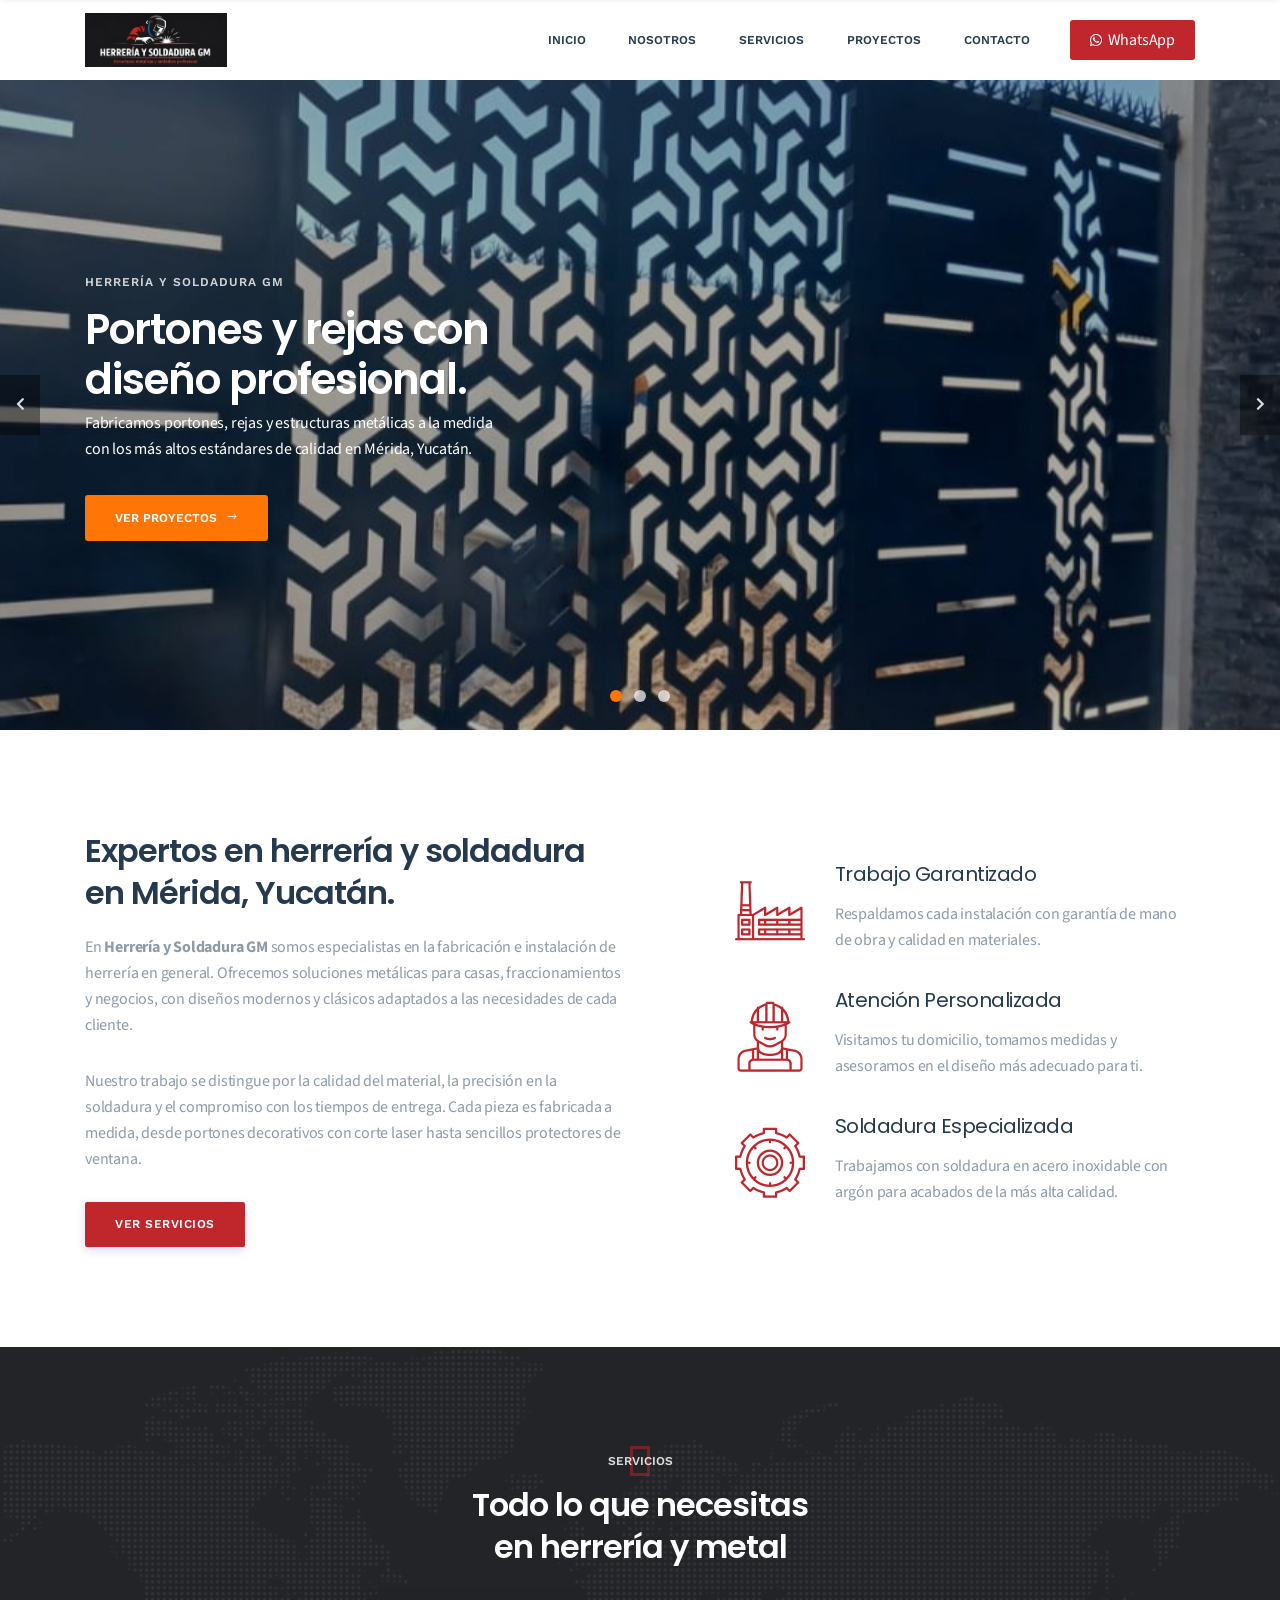
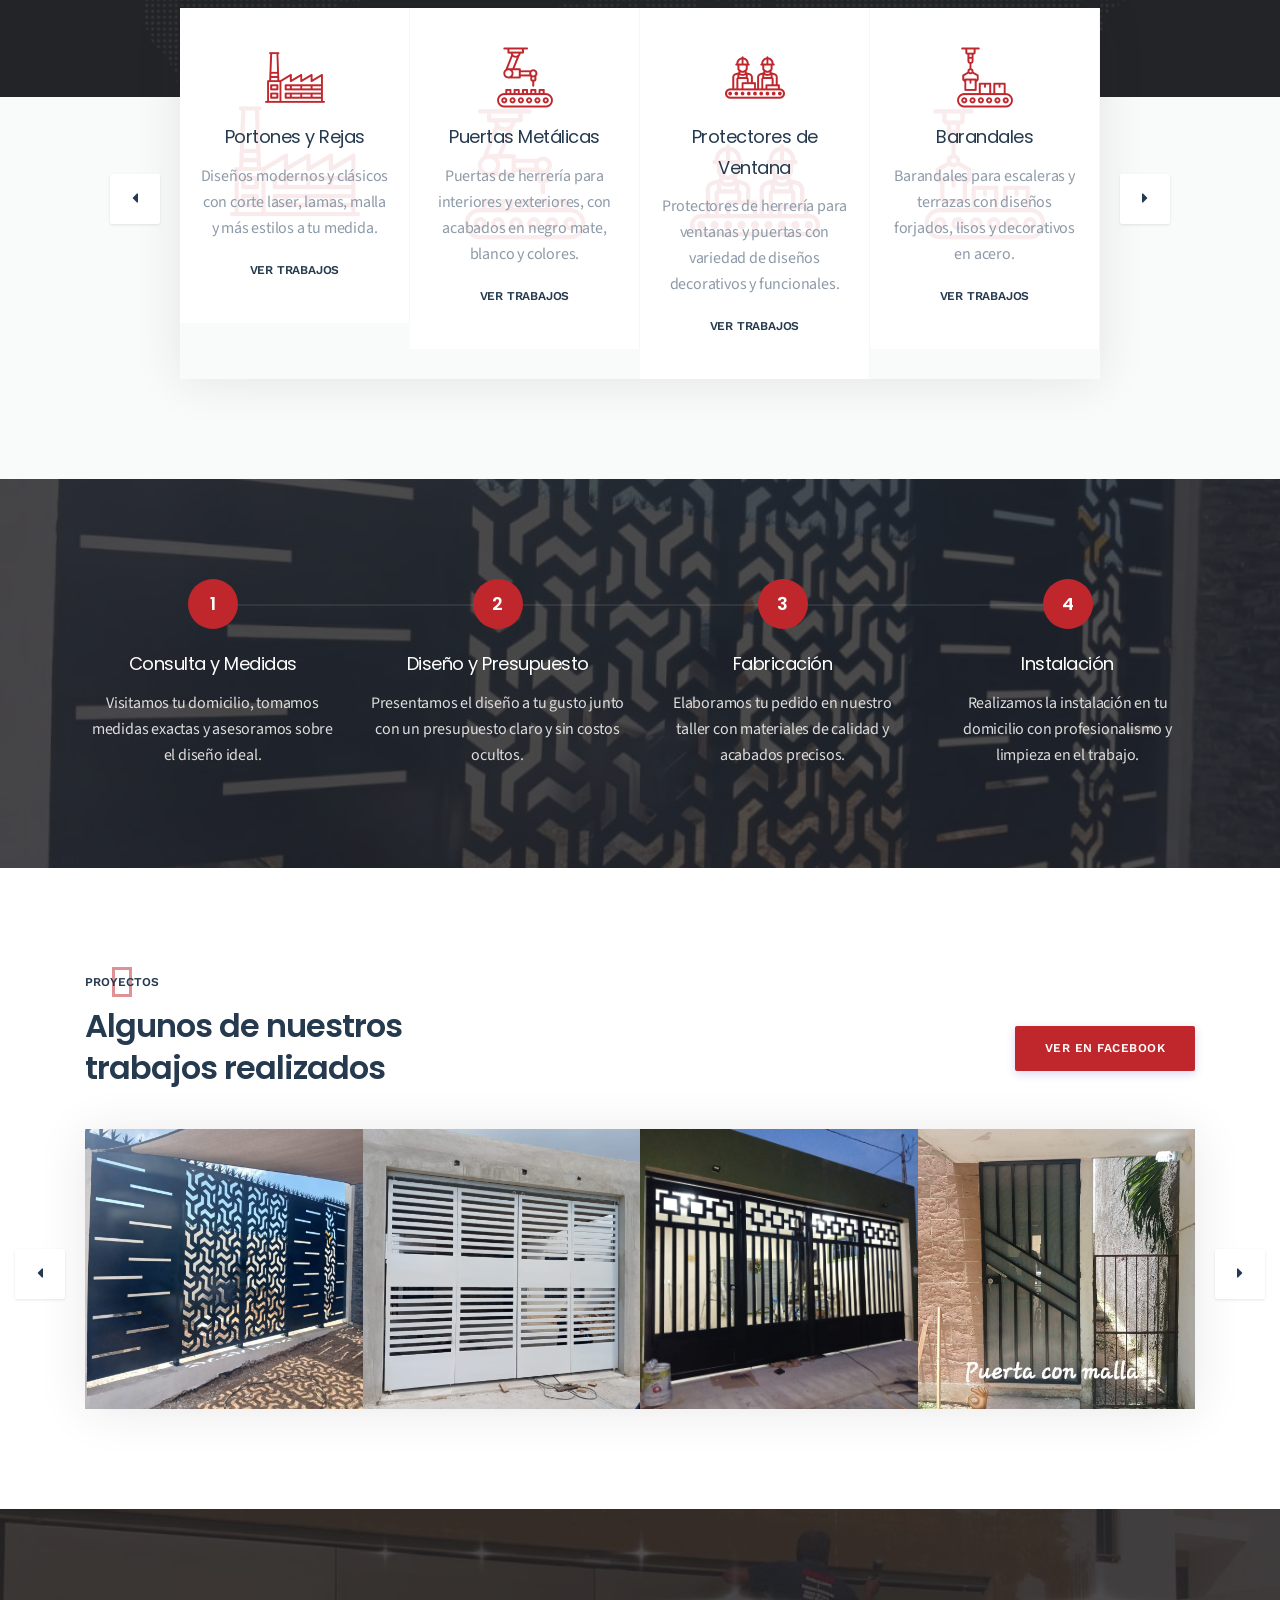
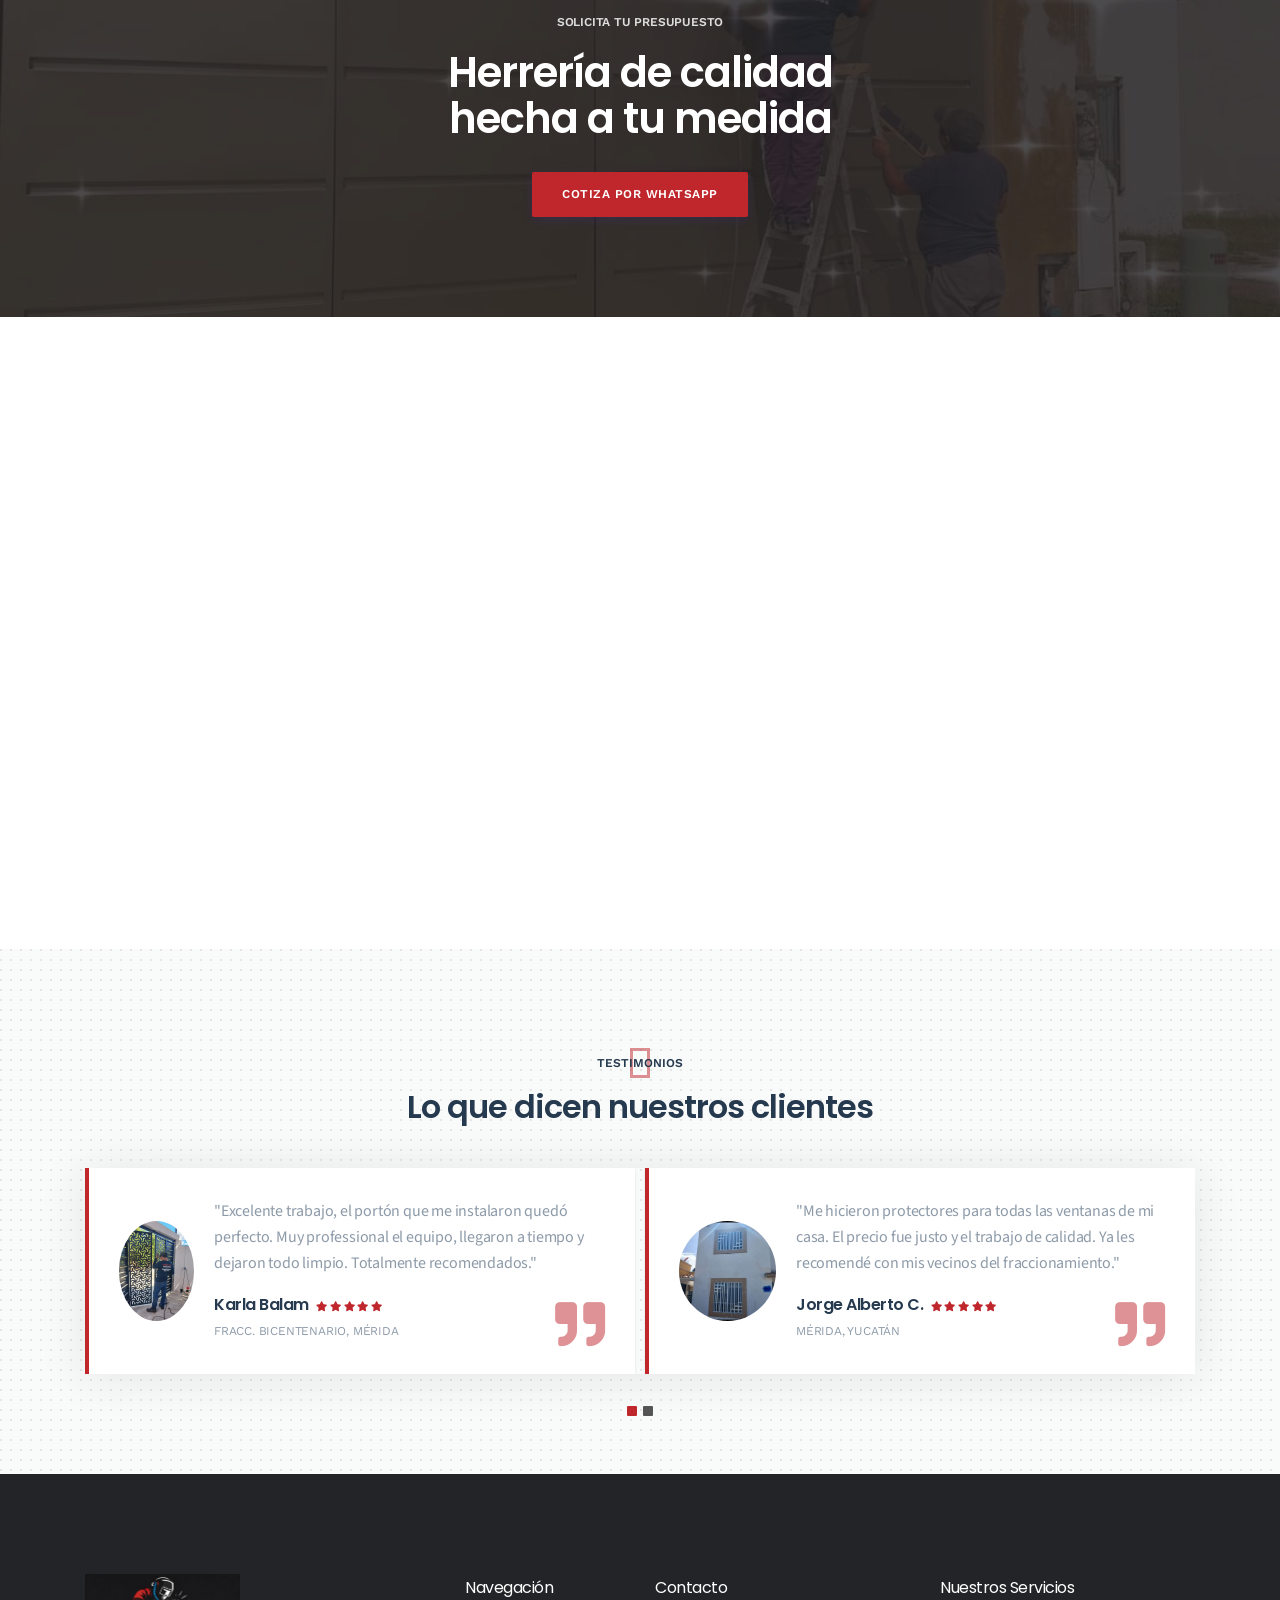
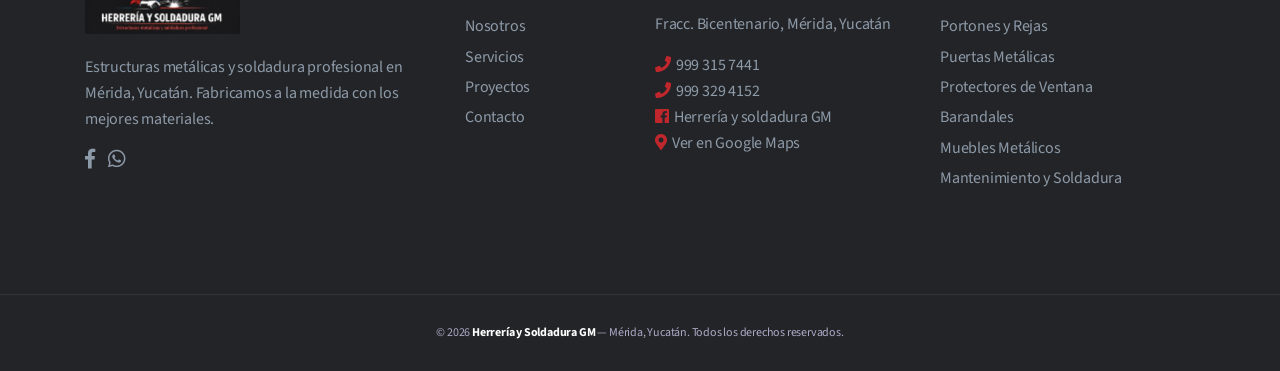
==== commit 25954bc2: "Se modifica reseña" ====
--- a/index.html
+++ b/index.html
@@ -2,639 +2,711 @@
 <html class="no-js" lang="es">
 
 <!-- Herrería y Soldadura GM - Mérida, Yucatán -->
+
 <head>
-<meta charset="utf-8">
-<meta name="viewport" content="width=device-width, initial-scale=1">
-<meta name="description" content="Herrería y Soldadura GM - Fabricación de portones, puertas, protectores, barandales y estructuras metálicas en Mérida, Yucatán. Soldadura en acero inoxidable con argón.">
-<meta name="author" content="Grupo GM">
-<title>Herrería y Soldadura GM | Mérida, Yucatán</title>
-<link rel="shortcut icon" type="image/x-icon" href="img/grupogm/grupogm-logo.jpeg">
-
-<link rel="stylesheet" href="css/fontawesome.min.css">
-<link rel="stylesheet" href="css/themify-icons.css">
-<link rel="stylesheet" href="css/elegant-line-icons.css">
-<link rel="stylesheet" href="css/elegant-font-icons.css">
-<link rel="stylesheet" href="css/flaticon.css">
-<link rel="stylesheet" href="css/animate.min.css">
-<link rel="stylesheet" href="css/bootstrap.min.css">
-<link rel="stylesheet" href="css/slick.css">
-<link rel="stylesheet" href="css/slider.css">
-<link rel="stylesheet" href="css/odometer.min.css">
-<link rel="stylesheet" href="css/venobox/venobox.css">
-<link rel="stylesheet" href="css/owl.carousel.css">
-<link rel="stylesheet" href="css/main.css">
-<link rel="stylesheet" href="css/responsive.css">
-
-<style>
-  /* Ajustes de identidad Grupo GM */
-  .header-logo img {
-    max-height: 55px;
-    width: auto;
-    max-width: 220px;
-    object-fit: contain;
-  }
-  .work-pro-section {
-    background-image: url(img/grupogm/IMG-20260301-WA0016.jpg) !important;
-  }
-  .cta-section {
-    background-image: url(img/grupogm/IMG-20260301-WA0023.jpg) !important;
-  }
-  .project-item img {
-    width: 100%;
-    height: 280px;
-    object-fit: cover;
-    object-position: center;
-  }
-  .testi-item img {
-    width: 100px !important;
-    height: 100px !important;
-    object-fit: cover;
-  }
-  .content-wrap img {
-    width: 100%;
-    height: 400px;
-    object-fit: cover;
-    border-radius: 5px;
-  }
-  .contact-icon {
-    color: #c0272d;
-    font-size: 22px;
-    margin-right: 10px;
-  }
-  .footer-contact a {
-    color: #8d9aa8;
-  }
-  .footer-contact a:hover {
-    color: #c0272d;
-  }
-  .widget-content .social-links li {
-    display: inline-block;
-    margin-right: 10px;
-  }
-  .widget-content .social-links li a {
-    color: #8d9aa8;
-    font-size: 18px;
-  }
-  .widget-content .social-links li a:hover {
-    color: #c0272d;
-  }
-</style>
-
-<script src="js/vendor/modernizr-2.8.3-respond-1.4.2.min.js"></script>
+    <meta charset="utf-8">
+    <meta name="viewport" content="width=device-width, initial-scale=1">
+    <meta name="description" content="Herrería y Soldadura GM - Fabricación de portones, puertas, protectores, barandales y estructuras metálicas en Mérida, Yucatán. Soldadura en acero inoxidable con argón.">
+    <meta name="author" content="Grupo GM">
+    <title>Herrería y Soldadura GM | Mérida, Yucatán</title>
+    <link rel="shortcut icon" type="image/x-icon" href="img/grupogm/grupogm-logo.jpeg">
+
+    <link rel="stylesheet" href="css/fontawesome.min.css">
+    <link rel="stylesheet" href="css/themify-icons.css">
+    <link rel="stylesheet" href="css/elegant-line-icons.css">
+    <link rel="stylesheet" href="css/elegant-font-icons.css">
+    <link rel="stylesheet" href="css/flaticon.css">
+    <link rel="stylesheet" href="css/animate.min.css">
+    <link rel="stylesheet" href="css/bootstrap.min.css">
+    <link rel="stylesheet" href="css/slick.css">
+    <link rel="stylesheet" href="css/slider.css">
+    <link rel="stylesheet" href="css/odometer.min.css">
+    <link rel="stylesheet" href="css/venobox/venobox.css">
+    <link rel="stylesheet" href="css/owl.carousel.css">
+    <link rel="stylesheet" href="css/main.css">
+    <link rel="stylesheet" href="css/responsive.css">
+
+    <style>
+        /* Ajustes de identidad Grupo GM */
+        
+        .header-logo img {
+            max-height: 55px;
+            width: auto;
+            max-width: 220px;
+            object-fit: contain;
+        }
+        
+        .work-pro-section {
+            background-image: url(img/grupogm/IMG-20260301-WA0016.jpg) !important;
+        }
+        
+        .cta-section {
+            background-image: url(img/grupogm/IMG-20260301-WA0023.jpg) !important;
+        }
+        
+        .project-item img {
+            width: 100%;
+            height: 280px;
+            object-fit: cover;
+            object-position: center;
+        }
+        
+        .testi-item img {
+            width: 100px !important;
+            height: 100px !important;
+            object-fit: cover;
+        }
+        
+        .content-wrap img {
+            width: 100%;
+            height: 400px;
+            object-fit: cover;
+            border-radius: 5px;
+        }
+        
+        .contact-icon {
+            color: #c0272d;
+            font-size: 22px;
+            margin-right: 10px;
+        }
+        
+        .footer-contact a {
+            color: #8d9aa8;
+        }
+        
+        .footer-contact a:hover {
+            color: #c0272d;
+        }
+        
+        .widget-content .social-links li {
+            display: inline-block;
+            margin-right: 10px;
+        }
+        
+        .widget-content .social-links li a {
+            color: #8d9aa8;
+            font-size: 18px;
+        }
+        
+        .widget-content .social-links li a:hover {
+            color: #c0272d;
+        }
+    </style>
+
+    <script src="js/vendor/modernizr-2.8.3-respond-1.4.2.min.js"></script>
 </head>
+
 <body>
 
-<div class="site-preloader-wrap">
-<div class="spinner"></div>
-</div>
-
-<!-- ===== HEADER ===== -->
-<header class="header">
-<div class="primary-header">
-<div class="container">
-<div class="primary-header-inner">
-<div class="header-logo">
-  <a href="index.html"><img src="img/grupogm/grupogm-logo.jpeg" alt="Herrería y Soldadura GM"></a>
-</div>
-<div class="header-menu-wrap">
-<ul class="dl-menu">
-  <li><a href="index.html">Inicio</a></li>
-  <li><a href="#nosotros">Nosotros</a></li>
-  <li><a href="#servicios">Servicios</a></li>
-  <li><a href="#proyectos">Proyectos</a></li>
-  <li><a href="contact.html">Contacto</a></li>
-</ul>
-</div>
-<div class="header-right">
-  <a class="menu-btn" href="https://wa.me/5219993157441" target="_blank">
-    <i class="fab fa-whatsapp" style="margin-right:6px;font-size:14px;"></i>WhatsApp
-  </a>
-  <div class="mobile-menu-icon">
-  <div class="burger-menu">
-    <div class="line-menu line-half first-line"></div>
-    <div class="line-menu"></div>
-    <div class="line-menu line-half last-line"></div>
-  </div>
-  </div>
-</div>
-</div>
-</div>
-</div>
-</header>
-
-<!-- ===== SLIDER ===== -->
-<div id="main-slider" class="dl-slider">
-
-  <div class="single-slide">
-  <div class="bg-img kenburns-top-right" style="background-image: url(img/grupogm/IMG-20260301-WA0016.jpg);"></div>
-  <div class="overlay"></div>
-  <div class="slider-content-wrap d-flex align-items-center text-left">
-  <div class="container">
-  <div class="slider-content">
-    <div class="dl-caption medium"><div class="inner-layer"><div data-animation="fade-in-right" data-delay="1s">Herrería y Soldadura GM</div></div></div>
-    <div class="dl-caption big"><div class="inner-layer"><div data-animation="fade-in-left" data-delay="2s">Portones y rejas con</div></div></div>
-    <div class="dl-caption big"><div class="inner-layer"><div data-animation="fade-in-left" data-delay="2.5s">diseño profesional.</div></div></div>
-    <div class="dl-caption small"><div class="inner-layer"><div data-animation="fade-in-left" data-delay="3s">Fabricamos portones, rejas y estructuras metálicas a la medida <br>con los más altos estándares de calidad en Mérida, Yucatán.</div></div></div>
-    <div class="dl-btn-group">
-    <div class="inner-layer">
-      <a href="#proyectos" class="dl-btn" data-animation="fade-in-left" data-delay="3.5s">Ver Proyectos <i class="arrow_right"></i></a>
+    <div class="site-preloader-wrap">
+        <div class="spinner"></div>
     </div>
+
+    <!-- ===== HEADER ===== -->
+    <header class="header">
+        <div class="primary-header">
+            <div class="container">
+                <div class="primary-header-inner">
+                    <div class="header-logo">
+                        <a href="index.html"><img src="img/grupogm/grupogm-logo.jpeg" alt="Herrería y Soldadura GM"></a>
+                    </div>
+                    <div class="header-menu-wrap">
+                        <ul class="dl-menu">
+                            <li><a href="index.html">Inicio</a></li>
+                            <li><a href="#nosotros">Nosotros</a></li>
+                            <li><a href="#servicios">Servicios</a></li>
+                            <li><a href="#proyectos">Proyectos</a></li>
+                            <li><a href="contact.html">Contacto</a></li>
+                        </ul>
+                    </div>
+                    <div class="header-right">
+                        <a class="menu-btn" href="https://wa.me/5219993157441" target="_blank">
+                            <i class="fab fa-whatsapp" style="margin-right:6px;font-size:14px;"></i>WhatsApp
+                        </a>
+                        <div class="mobile-menu-icon">
+                            <div class="burger-menu">
+                                <div class="line-menu line-half first-line"></div>
+                                <div class="line-menu"></div>
+                                <div class="line-menu line-half last-line"></div>
+                            </div>
+                        </div>
+                    </div>
+                </div>
+            </div>
+        </div>
+    </header>
+
+    <!-- ===== SLIDER ===== -->
+    <div id="main-slider" class="dl-slider">
+
+        <div class="single-slide">
+            <div class="bg-img kenburns-top-right" style="background-image: url(img/grupogm/IMG-20260301-WA0016.jpg);"></div>
+            <div class="overlay"></div>
+            <div class="slider-content-wrap d-flex align-items-center text-left">
+                <div class="container">
+                    <div class="slider-content">
+                        <div class="dl-caption medium">
+                            <div class="inner-layer">
+                                <div data-animation="fade-in-right" data-delay="1s">Herrería y Soldadura GM</div>
+                            </div>
+                        </div>
+                        <div class="dl-caption big">
+                            <div class="inner-layer">
+                                <div data-animation="fade-in-left" data-delay="2s">Portones y rejas con</div>
+                            </div>
+                        </div>
+                        <div class="dl-caption big">
+                            <div class="inner-layer">
+                                <div data-animation="fade-in-left" data-delay="2.5s">diseño profesional.</div>
+                            </div>
+                        </div>
+                        <div class="dl-caption small">
+                            <div class="inner-layer">
+                                <div data-animation="fade-in-left" data-delay="3s">Fabricamos portones, rejas y estructuras metálicas a la medida <br>con los más altos estándares de calidad en Mérida, Yucatán.</div>
+                            </div>
+                        </div>
+                        <div class="dl-btn-group">
+                            <div class="inner-layer">
+                                <a href="#proyectos" class="dl-btn" data-animation="fade-in-left" data-delay="3.5s">Ver Proyectos <i class="arrow_right"></i></a>
+                            </div>
+                        </div>
+                    </div>
+                </div>
+            </div>
+        </div>
+
+        <div class="single-slide">
+            <div class="bg-img kenburns-top-right" style="background-image: url(img/grupogm/IMG-20260301-WA0017.jpg);"></div>
+            <div class="overlay"></div>
+            <div class="slider-content-wrap d-flex align-items-center text-center">
+                <div class="container">
+                    <div class="slider-content">
+                        <div class="dl-caption medium">
+                            <div class="inner-layer">
+                                <div data-animation="fade-in-top" data-delay="1s">Equipo Especializado</div>
+                            </div>
+                        </div>
+                        <div class="dl-caption big">
+                            <div class="inner-layer">
+                                <div data-animation="fade-in-bottom" data-delay="2s">Instalación y acabados</div>
+                            </div>
+                        </div>
+                        <div class="dl-caption big">
+                            <div class="inner-layer">
+                                <div data-animation="fade-in-bottom" data-delay="2.5s">de primera calidad.</div>
+                            </div>
+                        </div>
+                        <div class="dl-caption small">
+                            <div class="inner-layer">
+                                <div data-animation="fade-in-bottom" data-delay="3s">Nuestro equipo trabaja con precisión y compromiso en cada proyecto, <br>garantizando instalaciones seguras y duraderas.</div>
+                            </div>
+                        </div>
+                        <div class="dl-btn-group">
+                            <div class="inner-layer">
+                                <a href="#nosotros" class="dl-btn" data-animation="fade-in-bottom" data-delay="3.5s">Conocenos <i class="arrow_right"></i></a>
+                            </div>
+                        </div>
+                    </div>
+                </div>
+            </div>
+        </div>
+
+        <div class="single-slide">
+            <div class="bg-img kenburns-top-right" style="background-image: url(img/grupogm/IMG-20260301-WA0030.jpg);"></div>
+            <div class="overlay"></div>
+            <div class="slider-content-wrap d-flex align-items-center text-right">
+                <div class="container">
+                    <div class="slider-content">
+                        <div class="dl-caption medium">
+                            <div class="inner-layer">
+                                <div data-animation="fade-in-left" data-delay="1s">Estructuras Metálicas</div>
+                            </div>
+                        </div>
+                        <div class="dl-caption big">
+                            <div class="inner-layer">
+                                <div data-animation="fade-in-right" data-delay="2s">Elegancia y seguridad</div>
+                            </div>
+                        </div>
+                        <div class="dl-caption big">
+                            <div class="inner-layer">
+                                <div data-animation="fade-in-right" data-delay="2.5s">en cada trabajo.</div>
+                            </div>
+                        </div>
+                        <div class="dl-caption small">
+                            <div class="inner-layer">
+                                <div data-animation="fade-in-right" data-delay="3s">Soldadura en acero inoxidable con argón, fabricación personalizada <br>de portones, barandales, muebles y mucho más.</div>
+                            </div>
+                        </div>
+                        <div class="dl-btn-group">
+                            <div class="inner-layer">
+                                <a href="#servicios" class="dl-btn" data-animation="fade-in-right" data-delay="3.5s">Nuestros Servicios <i class="arrow_right"></i></a>
+                            </div>
+                        </div>
+                    </div>
+                </div>
+            </div>
+        </div>
+
     </div>
-  </div>
-  </div>
-  </div>
-  </div>
-
-  <div class="single-slide">
-  <div class="bg-img kenburns-top-right" style="background-image: url(img/grupogm/IMG-20260301-WA0017.jpg);"></div>
-  <div class="overlay"></div>
-  <div class="slider-content-wrap d-flex align-items-center text-center">
-  <div class="container">
-  <div class="slider-content">
-    <div class="dl-caption medium"><div class="inner-layer"><div data-animation="fade-in-top" data-delay="1s">Equipo Especializado</div></div></div>
-    <div class="dl-caption big"><div class="inner-layer"><div data-animation="fade-in-bottom" data-delay="2s">Instalación y acabados</div></div></div>
-    <div class="dl-caption big"><div class="inner-layer"><div data-animation="fade-in-bottom" data-delay="2.5s">de primera calidad.</div></div></div>
-    <div class="dl-caption small"><div class="inner-layer"><div data-animation="fade-in-bottom" data-delay="3s">Nuestro equipo trabaja con precisión y compromiso en cada proyecto, <br>garantizando instalaciones seguras y duraderas.</div></div></div>
-    <div class="dl-btn-group">
-    <div class="inner-layer">
-      <a href="#nosotros" class="dl-btn" data-animation="fade-in-bottom" data-delay="3.5s">Conocenos <i class="arrow_right"></i></a>
+
+    <!-- ===== ABOUT / NOSOTROS ===== -->
+    <section id="nosotros" class="about-section padding">
+        <div class="container">
+            <div class="row about-wrap">
+                <div class="col-lg-6 sm-padding">
+                    <div class="about-content wow fadeInLeft">
+                        <h2>Expertos en herrería y soldadura en Mérida, Yucatán.</h2>
+                        <p>En <strong>Herrería y Soldadura GM</strong> somos especialistas en la fabricación e instalación de herrería en general. Ofrecemos soluciones metálicas para casas, fraccionamientos y negocios, con diseños modernos y clásicos adaptados
+                            a las necesidades de cada cliente.</p>
+                        <p>Nuestro trabajo se distingue por la calidad del material, la precisión en la soldadura y el compromiso con los tiempos de entrega. Cada pieza es fabricada a medida, desde portones decorativos con corte laser hasta sencillos protectores
+                            de ventana.</p>
+                        <a href="#servicios" class="default-btn">Ver Servicios</a>
+                    </div>
+                </div>
+                <div class="col-lg-6 sm-padding">
+                    <ul class="about-promo">
+                        <li class="about-promo-item wow fadeInUp">
+                            <i class="flaticon-factory"></i>
+                            <div>
+                                <h3>Trabajo Garantizado</h3>
+                                <p>Respaldamos cada instalación con garantía de mano de obra y calidad en materiales.</p>
+                            </div>
+                        </li>
+                        <li class="about-promo-item wow fadeInUp" data-wow-delay="300ms">
+                            <i class="flaticon-worker"></i>
+                            <div>
+                                <h3>Atención Personalizada</h3>
+                                <p>Visitamos tu domicilio, tomamos medidas y asesoramos en el diseño más adecuado para ti.</p>
+                            </div>
+                        </li>
+                        <li class="about-promo-item wow fadeInUp" data-wow-delay="500ms">
+                            <i class="flaticon-gear"></i>
+                            <div>
+                                <h3>Soldadura Especializada</h3>
+                                <p>Trabajamos con soldadura en acero inoxidable con argón para acabados de la más alta calidad.</p>
+                            </div>
+                        </li>
+                    </ul>
+                </div>
+            </div>
+        </div>
+    </section>
+
+    <!-- ===== SERVICIOS ===== -->
+    <section id="servicios" class="service-section bg-grey padding">
+        <div class="dark-bg"></div>
+        <div class="section-heading dark-background text-center mb-40 wow fadeInUp" data-wow-delay="100ms">
+            <span>Servicios</span>
+            <h2>Todo lo que necesitas <br>en herrería y metal</h2>
+        </div>
+        <div class="container">
+            <div class="row">
+                <div class="col-lg-10 offset-lg-1">
+                    <div id="service-carousel" class="service-carousel box-shadow owl-carousel">
+
+                        <div class="service-item">
+                            <div class="service-icon"><i class="flaticon-factory"></i></div>
+                            <h3>Portones y Rejas</h3>
+                            <p>Diseños modernos y clásicos con corte laser, lamas, malla y más estilos a tu medida.</p>
+                            <a href="#proyectos" class="read-more">Ver Trabajos</a>
+                            <div class="overlay-icon"><i class="flaticon-factory"></i></div>
+                        </div>
+
+                        <div class="service-item">
+                            <div class="service-icon"><i class="flaticon-industrial-robot"></i></div>
+                            <h3>Puertas Metálicas</h3>
+                            <p>Puertas de herrería para interiores y exteriores, con acabados en negro mate, blanco y colores.</p>
+                            <a href="#proyectos" class="read-more">Ver Trabajos</a>
+                            <div class="overlay-icon"><i class="flaticon-industrial-robot"></i></div>
+                        </div>
+
+                        <div class="service-item">
+                            <div class="service-icon"><i class="flaticon-assembly-line"></i></div>
+                            <h3>Protectores de Ventana</h3>
+                            <p>Protectores de herrería para ventanas y puertas con variedad de diseños decorativos y funcionales.</p>
+                            <a href="#proyectos" class="read-more">Ver Trabajos</a>
+                            <div class="overlay-icon"><i class="flaticon-assembly-line"></i></div>
+                        </div>
+
+                        <div class="service-item">
+                            <div class="service-icon"><i class="flaticon-conveyor"></i></div>
+                            <h3>Barandales</h3>
+                            <p>Barandales para escaleras y terrazas con diseños forjados, lisos y decorativos en acero.</p>
+                            <a href="#proyectos" class="read-more">Ver Trabajos</a>
+                            <div class="overlay-icon"><i class="flaticon-conveyor"></i></div>
+                        </div>
+
+                        <div class="service-item">
+                            <div class="service-icon"><i class="flaticon-3d-printer"></i></div>
+                            <h3>Muebles Metálicos</h3>
+                            <p>Mesas, sillas y estructuras metálicas de diseño industrial para interiores y exteriores.</p>
+                            <a href="#proyectos" class="read-more">Ver Trabajos</a>
+                            <div class="overlay-icon"><i class="flaticon-3d-printer"></i></div>
+                        </div>
+
+                        <div class="service-item">
+                            <div class="service-icon"><i class="flaticon-control-system"></i></div>
+                            <h3>Mantenimiento y Soldadura</h3>
+                            <p>Reparación y mantenimiento de estructuras metálicas. Soldadura con argón en acero inoxidable.</p>
+                            <a href="#nosotros" class="read-more">Más Info</a>
+                            <div class="overlay-icon"><i class="flaticon-control-system"></i></div>
+                        </div>
+
+                    </div>
+                </div>
+            </div>
+        </div>
+    </section>
+
+    <!-- ===== PROCESO DE TRABAJO ===== -->
+    <section class="work-pro-section padding">
+        <div class="container">
+            <div class="row">
+                <div class="col-lg-3 col-sm-6 sm-padding">
+                    <div class="work-pro-item text-center">
+                        <span class="number">1</span>
+                        <div class="number-line"></div>
+                        <h3>Consulta y Medidas</h3>
+                        <p>Visitamos tu domicilio, tomamos medidas exactas y asesoramos sobre el diseño ideal.</p>
+                    </div>
+                </div>
+                <div class="col-lg-3 col-sm-6 sm-padding">
+                    <div class="work-pro-item text-center">
+                        <span class="number">2</span>
+                        <div class="number-line"></div>
+                        <h3>Diseño y Presupuesto</h3>
+                        <p>Presentamos el diseño a tu gusto junto con un presupuesto claro y sin costos ocultos.</p>
+                    </div>
+                </div>
+                <div class="col-lg-3 col-sm-6 sm-padding">
+                    <div class="work-pro-item text-center">
+                        <span class="number">3</span>
+                        <div class="number-line"></div>
+                        <h3>Fabricación</h3>
+                        <p>Elaboramos tu pedido en nuestro taller con materiales de calidad y acabados precisos.</p>
+                    </div>
+                </div>
+                <div class="col-lg-3 col-sm-6 sm-padding">
+                    <div class="work-pro-item text-center">
+                        <span class="number">4</span>
+                        <h3>Instalación</h3>
+                        <p>Realizamos la instalación en tu domicilio con profesionalismo y limpieza en el trabajo.</p>
+                    </div>
+                </div>
+            </div>
+        </div>
+    </section>
+
+    <!-- ===== PROYECTOS ===== -->
+    <section id="proyectos" class="projects-section padding">
+        <div class="container">
+            <div class="row d-flex align-items-center">
+                <div class="col-lg-8 col-md-6">
+                    <div class="section-heading mb-40">
+                        <span>Proyectos</span>
+                        <h2>Algunos de nuestros <br>trabajos realizados</h2>
+                    </div>
+                </div>
+                <div class="col-lg-4 col-md-6 text-right">
+                    <a href="https://www.facebook.com/profile.php?id=61574217901220" target="_blank" class="default-btn">Ver en Facebook</a>
+                </div>
+            </div>
+            <div id="projects-carousel" class="projects-carousel box-shadow owl-carousel">
+
+                <div class="project-item">
+                    <img src="img/grupogm/IMG-20260301-WA0016.jpg" alt="Portón con diseño laser">
+                    <div class="overlay"></div>
+                    <a href="img/grupogm/IMG-20260301-WA0016.jpg" class="view-icon img-popup" data-gall="project"><i class="fas fa-expand"></i></a>
+                    <div class="projects-content">
+                        <a href="#proyectos" class="category">Portones</a>
+                        <h3><a href="#proyectos" class="tittle">Portón con diseño laser geométrico</a></h3>
+                    </div>
+                </div>
+
+                <div class="project-item">
+                    <img src="img/grupogm/IMG-20260301-WA0021.jpg" alt="Portón blanco moderno">
+                    <div class="overlay"></div>
+                    <a href="img/grupogm/IMG-20260301-WA0021.jpg" class="view-icon img-popup" data-gall="project"><i class="fas fa-expand"></i></a>
+                    <div class="projects-content">
+                        <a href="#proyectos" class="category">Portones</a>
+                        <h3><a href="#proyectos" class="tittle">Portón blanco con lamas horizontales</a></h3>
+                    </div>
+                </div>
+
+                <div class="project-item">
+                    <img src="img/grupogm/IMG-20260301-WA0030.jpg" alt="Portón negro decorativo">
+                    <div class="overlay"></div>
+                    <a href="img/grupogm/IMG-20260301-WA0030.jpg" class="view-icon img-popup" data-gall="project"><i class="fas fa-expand"></i></a>
+                    <div class="projects-content">
+                        <a href="#proyectos" class="category">Portones</a>
+                        <h3><a href="#proyectos" class="tittle">Portón negro con diseño decorativo</a></h3>
+                    </div>
+                </div>
+
+                <div class="project-item">
+                    <img src="img/grupogm/IMG-20260301-WA0019.jpg" alt="Puerta con malla">
+                    <div class="overlay"></div>
+                    <a href="img/grupogm/IMG-20260301-WA0019.jpg" class="view-icon img-popup" data-gall="project"><i class="fas fa-expand"></i></a>
+                    <div class="projects-content">
+                        <a href="#proyectos" class="category">Puertas</a>
+                        <h3><a href="#proyectos" class="tittle">Puerta de herrería con malla</a></h3>
+                    </div>
+                </div>
+
+                <div class="project-item">
+                    <img src="img/grupogm/IMG-20260301-WA0022.jpg" alt="Protectores de ventana">
+                    <div class="overlay"></div>
+                    <a href="img/grupogm/IMG-20260301-WA0022.jpg" class="view-icon img-popup" data-gall="project"><i class="fas fa-expand"></i></a>
+                    <div class="projects-content">
+                        <a href="#proyectos" class="category">Protectores</a>
+                        <h3><a href="#proyectos" class="tittle">Protectores de ventana blancos</a></h3>
+                    </div>
+                </div>
+
+                <div class="project-item">
+                    <img src="img/grupogm/IMG-20260301-WA0070.jpg" alt="Protector de ventana negro">
+                    <div class="overlay"></div>
+                    <a href="img/grupogm/IMG-20260301-WA0070.jpg" class="view-icon img-popup" data-gall="project"><i class="fas fa-expand"></i></a>
+                    <div class="projects-content">
+                        <a href="#proyectos" class="category">Protectores</a>
+                        <h3><a href="#proyectos" class="tittle">Protector de ventana moderno</a></h3>
+                    </div>
+                </div>
+
+                <div class="project-item">
+                    <img src="img/grupogm/IMG-20260301-WA0080.jpg" alt="Barandal de escalera">
+                    <div class="overlay"></div>
+                    <a href="img/grupogm/IMG-20260301-WA0080.jpg" class="view-icon img-popup" data-gall="project"><i class="fas fa-expand"></i></a>
+                    <div class="projects-content">
+                        <a href="#proyectos" class="category">Barandales</a>
+                        <h3><a href="#proyectos" class="tittle">Barandal decorativo para escalera</a></h3>
+                    </div>
+                </div>
+
+                <div class="project-item">
+                    <img src="img/grupogm/IMG-20260301-WA0025.jpg" alt="Mesa metálica redonda">
+                    <div class="overlay"></div>
+                    <a href="img/grupogm/IMG-20260301-WA0025.jpg" class="view-icon img-popup" data-gall="project"><i class="fas fa-expand"></i></a>
+                    <div class="projects-content">
+                        <a href="#proyectos" class="category">Muebles</a>
+                        <h3><a href="#proyectos" class="tittle">Mesa redonda con base geométrica</a></h3>
+                    </div>
+                </div>
+
+                <div class="project-item">
+                    <img src="img/grupogm/IMG-20260301-WA0090.jpg" alt="Mesa con base metálica">
+                    <div class="overlay"></div>
+                    <a href="img/grupogm/IMG-20260301-WA0090.jpg" class="view-icon img-popup" data-gall="project"><i class="fas fa-expand"></i></a>
+                    <div class="projects-content">
+                        <a href="#proyectos" class="category">Muebles</a>
+                        <h3><a href="#proyectos" class="tittle">Mesa con base en X y tablero de mármol</a></h3>
+                    </div>
+                </div>
+
+            </div>
+        </div>
+    </section>
+
+    <!-- ===== CTA SECTION ===== -->
+    <div class="cta-section padding">
+        <div class="container">
+            <div class="cta-content text-center">
+                <span class="wow fadeInUp">Solicita tu Presupuesto</span>
+                <h2 class="wow fadeInUp" data-wow-delay="300ms">Herrería de calidad <br>hecha a tu medida</h2>
+                <a href="https://wa.me/5219993157441" target="_blank" class="default-btn wow fadeInUp" data-wow-delay="500ms">Cotiza por WhatsApp</a>
+            </div>
+        </div>
     </div>
-    </div>
-  </div>
-  </div>
-  </div>
-  </div>
-
-  <div class="single-slide">
-  <div class="bg-img kenburns-top-right" style="background-image: url(img/grupogm/IMG-20260301-WA0030.jpg);"></div>
-  <div class="overlay"></div>
-  <div class="slider-content-wrap d-flex align-items-center text-right">
-  <div class="container">
-  <div class="slider-content">
-    <div class="dl-caption medium"><div class="inner-layer"><div data-animation="fade-in-left" data-delay="1s">Estructuras Metálicas</div></div></div>
-    <div class="dl-caption big"><div class="inner-layer"><div data-animation="fade-in-right" data-delay="2s">Elegancia y seguridad</div></div></div>
-    <div class="dl-caption big"><div class="inner-layer"><div data-animation="fade-in-right" data-delay="2.5s">en cada trabajo.</div></div></div>
-    <div class="dl-caption small"><div class="inner-layer"><div data-animation="fade-in-right" data-delay="3s">Soldadura en acero inoxidable con argón, fabricación personalizada <br>de portones, barandales, muebles y mucho más.</div></div></div>
-    <div class="dl-btn-group">
-    <div class="inner-layer">
-      <a href="#servicios" class="dl-btn" data-animation="fade-in-right" data-delay="3.5s">Nuestros Servicios <i class="arrow_right"></i></a>
-    </div>
-    </div>
-  </div>
-  </div>
-  </div>
-  </div>
-
-</div>
-
-<!-- ===== ABOUT / NOSOTROS ===== -->
-<section id="nosotros" class="about-section padding">
-<div class="container">
-<div class="row about-wrap">
-  <div class="col-lg-6 sm-padding">
-  <div class="about-content wow fadeInLeft">
-    <h2>Expertos en herrería y soldadura en Mérida, Yucatán.</h2>
-    <p>En <strong>Herrería y Soldadura GM</strong> somos especialistas en la fabricación e instalación de herrería en general. Ofrecemos soluciones metálicas para casas, fraccionamientos y negocios, con diseños modernos y clásicos adaptados a las necesidades de cada cliente.</p>
-    <p>Nuestro trabajo se distingue por la calidad del material, la precisión en la soldadura y el compromiso con los tiempos de entrega. Cada pieza es fabricada a medida, desde portones decorativos con corte laser hasta sencillos protectores de ventana.</p>
-    <a href="#servicios" class="default-btn">Ver Servicios</a>
-  </div>
-  </div>
-  <div class="col-lg-6 sm-padding">
-  <ul class="about-promo">
-    <li class="about-promo-item wow fadeInUp">
-    <i class="flaticon-factory"></i>
-    <div>
-      <h3>Trabajo Garantizado</h3>
-      <p>Respaldamos cada instalación con garantía de mano de obra y calidad en materiales.</p>
-    </div>
-    </li>
-    <li class="about-promo-item wow fadeInUp" data-wow-delay="300ms">
-    <i class="flaticon-worker"></i>
-    <div>
-      <h3>Atención Personalizada</h3>
-      <p>Visitamos tu domicilio, tomamos medidas y asesoramos en el diseño más adecuado para ti.</p>
-    </div>
-    </li>
-    <li class="about-promo-item wow fadeInUp" data-wow-delay="500ms">
-    <i class="flaticon-gear"></i>
-    <div>
-      <h3>Soldadura Especializada</h3>
-      <p>Trabajamos con soldadura en acero inoxidable con argón para acabados de la más alta calidad.</p>
-    </div>
-    </li>
-  </ul>
-  </div>
-</div>
-</div>
-</section>
-
-<!-- ===== SERVICIOS ===== -->
-<section id="servicios" class="service-section bg-grey padding">
-<div class="dark-bg"></div>
-<div class="section-heading dark-background text-center mb-40 wow fadeInUp" data-wow-delay="100ms">
-  <span>Servicios</span>
-  <h2>Todo lo que necesitas <br>en herrería y metal</h2>
-</div>
-<div class="container">
-<div class="row">
-  <div class="col-lg-10 offset-lg-1">
-  <div id="service-carousel" class="service-carousel box-shadow owl-carousel">
-
-    <div class="service-item">
-    <div class="service-icon"><i class="flaticon-factory"></i></div>
-    <h3>Portones y Rejas</h3>
-    <p>Diseños modernos y clásicos con corte laser, lamas, malla y más estilos a tu medida.</p>
-    <a href="#proyectos" class="read-more">Ver Trabajos</a>
-    <div class="overlay-icon"><i class="flaticon-factory"></i></div>
-    </div>
-
-    <div class="service-item">
-    <div class="service-icon"><i class="flaticon-industrial-robot"></i></div>
-    <h3>Puertas Metálicas</h3>
-    <p>Puertas de herrería para interiores y exteriores, con acabados en negro mate, blanco y colores.</p>
-    <a href="#proyectos" class="read-more">Ver Trabajos</a>
-    <div class="overlay-icon"><i class="flaticon-industrial-robot"></i></div>
-    </div>
-
-    <div class="service-item">
-    <div class="service-icon"><i class="flaticon-assembly-line"></i></div>
-    <h3>Protectores de Ventana</h3>
-    <p>Protectores de herrería para ventanas y puertas con variedad de diseños decorativos y funcionales.</p>
-    <a href="#proyectos" class="read-more">Ver Trabajos</a>
-    <div class="overlay-icon"><i class="flaticon-assembly-line"></i></div>
-    </div>
-
-    <div class="service-item">
-    <div class="service-icon"><i class="flaticon-conveyor"></i></div>
-    <h3>Barandales</h3>
-    <p>Barandales para escaleras y terrazas con diseños forjados, lisos y decorativos en acero.</p>
-    <a href="#proyectos" class="read-more">Ver Trabajos</a>
-    <div class="overlay-icon"><i class="flaticon-conveyor"></i></div>
-    </div>
-
-    <div class="service-item">
-    <div class="service-icon"><i class="flaticon-3d-printer"></i></div>
-    <h3>Muebles Metálicos</h3>
-    <p>Mesas, sillas y estructuras metálicas de diseño industrial para interiores y exteriores.</p>
-    <a href="#proyectos" class="read-more">Ver Trabajos</a>
-    <div class="overlay-icon"><i class="flaticon-3d-printer"></i></div>
-    </div>
-
-    <div class="service-item">
-    <div class="service-icon"><i class="flaticon-control-system"></i></div>
-    <h3>Mantenimiento y Soldadura</h3>
-    <p>Reparación y mantenimiento de estructuras metálicas. Soldadura con argón en acero inoxidable.</p>
-    <a href="#nosotros" class="read-more">Más Info</a>
-    <div class="overlay-icon"><i class="flaticon-control-system"></i></div>
-    </div>
-
-  </div>
-  </div>
-</div>
-</div>
-</section>
-
-<!-- ===== PROCESO DE TRABAJO ===== -->
-<section class="work-pro-section padding">
-<div class="container">
-<div class="row">
-  <div class="col-lg-3 col-sm-6 sm-padding">
-  <div class="work-pro-item text-center">
-    <span class="number">1</span>
-    <div class="number-line"></div>
-    <h3>Consulta y Medidas</h3>
-    <p>Visitamos tu domicilio, tomamos medidas exactas y asesoramos sobre el diseño ideal.</p>
-  </div>
-  </div>
-  <div class="col-lg-3 col-sm-6 sm-padding">
-  <div class="work-pro-item text-center">
-    <span class="number">2</span>
-    <div class="number-line"></div>
-    <h3>Diseño y Presupuesto</h3>
-    <p>Presentamos el diseño a tu gusto junto con un presupuesto claro y sin costos ocultos.</p>
-  </div>
-  </div>
-  <div class="col-lg-3 col-sm-6 sm-padding">
-  <div class="work-pro-item text-center">
-    <span class="number">3</span>
-    <div class="number-line"></div>
-    <h3>Fabricación</h3>
-    <p>Elaboramos tu pedido en nuestro taller con materiales de calidad y acabados precisos.</p>
-  </div>
-  </div>
-  <div class="col-lg-3 col-sm-6 sm-padding">
-  <div class="work-pro-item text-center">
-    <span class="number">4</span>
-    <h3>Instalación</h3>
-    <p>Realizamos la instalación en tu domicilio con profesionalismo y limpieza en el trabajo.</p>
-  </div>
-  </div>
-</div>
-</div>
-</section>
-
-<!-- ===== PROYECTOS ===== -->
-<section id="proyectos" class="projects-section padding">
-<div class="container">
-<div class="row d-flex align-items-center">
-  <div class="col-lg-8 col-md-6">
-  <div class="section-heading mb-40">
-    <span>Proyectos</span>
-    <h2>Algunos de nuestros <br>trabajos realizados</h2>
-  </div>
-  </div>
-  <div class="col-lg-4 col-md-6 text-right">
-    <a href="https://www.facebook.com/profile.php?id=61574217901220" target="_blank" class="default-btn">Ver en Facebook</a>
-  </div>
-</div>
-<div id="projects-carousel" class="projects-carousel box-shadow owl-carousel">
-
-  <div class="project-item">
-  <img src="img/grupogm/IMG-20260301-WA0016.jpg" alt="Portón con diseño laser">
-  <div class="overlay"></div>
-  <a href="img/grupogm/IMG-20260301-WA0016.jpg" class="view-icon img-popup" data-gall="project"><i class="fas fa-expand"></i></a>
-  <div class="projects-content">
-    <a href="#proyectos" class="category">Portones</a>
-    <h3><a href="#proyectos" class="tittle">Portón con diseño laser geométrico</a></h3>
-  </div>
-  </div>
-
-  <div class="project-item">
-  <img src="img/grupogm/IMG-20260301-WA0021.jpg" alt="Portón blanco moderno">
-  <div class="overlay"></div>
-  <a href="img/grupogm/IMG-20260301-WA0021.jpg" class="view-icon img-popup" data-gall="project"><i class="fas fa-expand"></i></a>
-  <div class="projects-content">
-    <a href="#proyectos" class="category">Portones</a>
-    <h3><a href="#proyectos" class="tittle">Portón blanco con lamas horizontales</a></h3>
-  </div>
-  </div>
-
-  <div class="project-item">
-  <img src="img/grupogm/IMG-20260301-WA0030.jpg" alt="Portón negro decorativo">
-  <div class="overlay"></div>
-  <a href="img/grupogm/IMG-20260301-WA0030.jpg" class="view-icon img-popup" data-gall="project"><i class="fas fa-expand"></i></a>
-  <div class="projects-content">
-    <a href="#proyectos" class="category">Portones</a>
-    <h3><a href="#proyectos" class="tittle">Portón negro con diseño decorativo</a></h3>
-  </div>
-  </div>
-
-  <div class="project-item">
-  <img src="img/grupogm/IMG-20260301-WA0019.jpg" alt="Puerta con malla">
-  <div class="overlay"></div>
-  <a href="img/grupogm/IMG-20260301-WA0019.jpg" class="view-icon img-popup" data-gall="project"><i class="fas fa-expand"></i></a>
-  <div class="projects-content">
-    <a href="#proyectos" class="category">Puertas</a>
-    <h3><a href="#proyectos" class="tittle">Puerta de herrería con malla</a></h3>
-  </div>
-  </div>
-
-  <div class="project-item">
-  <img src="img/grupogm/IMG-20260301-WA0022.jpg" alt="Protectores de ventana">
-  <div class="overlay"></div>
-  <a href="img/grupogm/IMG-20260301-WA0022.jpg" class="view-icon img-popup" data-gall="project"><i class="fas fa-expand"></i></a>
-  <div class="projects-content">
-    <a href="#proyectos" class="category">Protectores</a>
-    <h3><a href="#proyectos" class="tittle">Protectores de ventana blancos</a></h3>
-  </div>
-  </div>
-
-  <div class="project-item">
-  <img src="img/grupogm/IMG-20260301-WA0070.jpg" alt="Protector de ventana negro">
-  <div class="overlay"></div>
-  <a href="img/grupogm/IMG-20260301-WA0070.jpg" class="view-icon img-popup" data-gall="project"><i class="fas fa-expand"></i></a>
-  <div class="projects-content">
-    <a href="#proyectos" class="category">Protectores</a>
-    <h3><a href="#proyectos" class="tittle">Protector de ventana moderno</a></h3>
-  </div>
-  </div>
-
-  <div class="project-item">
-  <img src="img/grupogm/IMG-20260301-WA0080.jpg" alt="Barandal de escalera">
-  <div class="overlay"></div>
-  <a href="img/grupogm/IMG-20260301-WA0080.jpg" class="view-icon img-popup" data-gall="project"><i class="fas fa-expand"></i></a>
-  <div class="projects-content">
-    <a href="#proyectos" class="category">Barandales</a>
-    <h3><a href="#proyectos" class="tittle">Barandal decorativo para escalera</a></h3>
-  </div>
-  </div>
-
-  <div class="project-item">
-  <img src="img/grupogm/IMG-20260301-WA0025.jpg" alt="Mesa metálica redonda">
-  <div class="overlay"></div>
-  <a href="img/grupogm/IMG-20260301-WA0025.jpg" class="view-icon img-popup" data-gall="project"><i class="fas fa-expand"></i></a>
-  <div class="projects-content">
-    <a href="#proyectos" class="category">Muebles</a>
-    <h3><a href="#proyectos" class="tittle">Mesa redonda con base geométrica</a></h3>
-  </div>
-  </div>
-
-  <div class="project-item">
-  <img src="img/grupogm/IMG-20260301-WA0090.jpg" alt="Mesa con base metálica">
-  <div class="overlay"></div>
-  <a href="img/grupogm/IMG-20260301-WA0090.jpg" class="view-icon img-popup" data-gall="project"><i class="fas fa-expand"></i></a>
-  <div class="projects-content">
-    <a href="#proyectos" class="category">Muebles</a>
-    <h3><a href="#proyectos" class="tittle">Mesa con base en X y tablero de mármol</a></h3>
-  </div>
-  </div>
-
-</div>
-</div>
-</section>
-
-<!-- ===== CTA SECTION ===== -->
-<div class="cta-section padding">
-<div class="container">
-<div class="cta-content text-center">
-  <span class="wow fadeInUp">Solicita tu Presupuesto</span>
-  <h2 class="wow fadeInUp" data-wow-delay="300ms">Herrería de calidad <br>hecha a tu medida</h2>
-  <a href="https://wa.me/5219993157441" target="_blank" class="default-btn wow fadeInUp" data-wow-delay="500ms">Cotiza por WhatsApp</a>
-</div>
-</div>
-</div>
-
-<!-- ===== CONTENT SECTION (más sobre nosotros) ===== -->
-<section class="content-section padding">
-<div class="container">
-<div class="row content-wrap">
-  <div class="col-lg-6 sm-padding wow fadeInLeft" data-wow-delay="100ms">
-  <img class="box-shadow" src="img/grupogm/IMG-20260301-WA0023.jpg" alt="Equipo de trabajo Grupo GM">
-  </div>
-  <div class="col-lg-6 sm-padding">
-  <div class="content-info wow fadeInRight" data-wow-delay="300ms">
-    <span>Nuestro Equipo</span>
-    <h2>Experiencia y dedicación en cada proyecto.</h2>
-    <p>El equipo de <strong>Herrería y Soldadura GM</strong>, liderado por <strong>Eduardo Gamboa V.</strong>, cuenta con años de experiencia en el giro de la herrería en Mérida, Yucatán. Nos enorgullece la calidad de cada trabajo entregado y la satisfacción de nuestros clientes en el Fracc. Bicentenario y toda la zona metropolitana.</p>
-    <p>Manejamos soldadura especializada con argón para acero inoxidable, lo que nos permite realizar trabajos de alta precisión y acabados profesionales que duran años.</p>
-    <a href="https://wa.me/5219993157441" target="_blank" class="default-btn">Contáctanos</a>
-  </div>
-  </div>
-</div>
-</div>
-</section>
-
-<!-- ===== TESTIMONIOS ===== -->
-<section class="testimonial-section bg-grey padding">
-<div class="dots"></div>
-<div class="container">
-<div class="section-heading text-center mb-40 wow fadeInUp" data-wow-delay="100ms">
-  <span>Testimonios</span>
-  <h2>Lo que dicen nuestros clientes</h2>
-</div>
-<div id="testimonial-carousel" class="testimonial-carousel box-shadow owl-carousel">
-
-  <div class="testi-item d-flex align-items-center">
-  <img src="img/grupogm/IMG-20260301-WA0017.jpg" alt="cliente">
-  <div class="testi-content">
-    <p>"Excelente trabajo, el portón que me instalaron quedó perfecto. Muy professional el equipo, llegaron a tiempo y dejaron todo limpio. Totalmente recomendados."</p>
-    <h3>María de los Ángeles R.</h3>
-    <ul class="rattings">
-    <li><i class="fa fa-star"></i></li><li><i class="fa fa-star"></i></li>
-    <li><i class="fa fa-star"></i></li><li><i class="fa fa-star"></i></li>
-    <li><i class="fa fa-star"></i></li>
-    </ul>
-    <span>Fracc. Bicentenario, Mérida</span>
-  </div>
-  <i class="fa fa-quote-right"></i>
-  </div>
-
-  <div class="testi-item d-flex align-items-center">
-  <img src="img/grupogm/IMG-20260301-WA0022.jpg" alt="cliente">
-  <div class="testi-content">
-    <p>"Me hicieron protectores para todas las ventanas de mi casa. El precio fue justo y el trabajo de calidad. Ya les recomendé con mis vecinos del fraccionamiento."</p>
-    <h3>Jorge Alberto C.</h3>
-    <ul class="rattings">
-    <li><i class="fa fa-star"></i></li><li><i class="fa fa-star"></i></li>
-    <li><i class="fa fa-star"></i></li><li><i class="fa fa-star"></i></li>
-    <li><i class="fa fa-star"></i></li>
-    </ul>
-    <span>Mérida, Yucatán</span>
-  </div>
-  <i class="fa fa-quote-right"></i>
-  </div>
-
-  <div class="testi-item d-flex align-items-center">
-  <img src="img/grupogm/IMG-20260301-WA0030.jpg" alt="cliente">
-  <div class="testi-content">
-    <p>"El portón me lo entregaron en el tiempo acordado y con un acabado hermoso. El diseño quedó exactamente como lo quería. Muy buen servicio y muy amables."</p>
-    <h3>Roberto Dzul M.</h3>
-    <ul class="rattings">
-    <li><i class="fa fa-star"></i></li><li><i class="fa fa-star"></i></li>
-    <li><i class="fa fa-star"></i></li><li><i class="fa fa-star"></i></li>
-    <li><i class="fa fa-star"></i></li>
-    </ul>
-    <span>Mérida, Yucatán</span>
-  </div>
-  <i class="fa fa-quote-right"></i>
-  </div>
-
-</div>
-</div>
-</section>
-
-<!-- ===== WIDGET / FOOTER INFO ===== -->
-<section class="widget-section padding">
-<div class="container">
-<div class="row">
-
-  <div class="col-lg-4 col-sm-6 sm-padding">
-  <div class="widget-content">
-    <img src="img/grupogm/grupogm-logo.jpeg" alt="Herrería y Soldadura GM" style="max-height:60px;width:auto;object-fit:contain;">
-    <p>Estructuras metálicas y soldadura profesional en Mérida, Yucatán. Fabricamos a la medida con los mejores materiales.</p>
-    <ul class="social-links" style="list-style:none;padding:0;">
-    <li style="display:inline-block;margin-right:10px;">
-      <a href="https://www.facebook.com/profile.php?id=61574217901220" target="_blank" style="color:#8d9aa8;font-size:20px;">
-        <i class="fab fa-facebook-f"></i>
-      </a>
-    </li>
-    <li style="display:inline-block;">
-      <a href="https://wa.me/5219993157441" target="_blank" style="color:#8d9aa8;font-size:20px;">
-        <i class="fab fa-whatsapp"></i>
-      </a>
-    </li>
-    </ul>
-  </div>
-  </div>
-
-  <div class="col-lg-2 col-sm-6 sm-padding">
-  <div class="widget-content">
-    <h4>Navegación</h4>
-    <ul class="widget-links">
-    <li><a href="#nosotros">Nosotros</a></li>
-    <li><a href="#servicios">Servicios</a></li>
-    <li><a href="#proyectos">Proyectos</a></li>
-    <li><a href="contact.html">Contacto</a></li>
-    </ul>
-  </div>
-  </div>
-
-  <div class="col-lg-3 col-sm-6 sm-padding">
-  <div class="widget-content footer-contact">
-    <h4>Contacto</h4>
-    <p>Fracc. Bicentenario, Mérida, Yucatán</p>
-    <span>
+
+    <!-- ===== CONTENT SECTION (más sobre nosotros) ===== -->
+    <section class="content-section padding">
+        <div class="container">
+            <div class="row content-wrap">
+                <div class="col-lg-6 sm-padding wow fadeInLeft" data-wow-delay="100ms">
+                    <img class="box-shadow" src="img/grupogm/IMG-20260301-WA0023.jpg" alt="Equipo de trabajo Grupo GM">
+                </div>
+                <div class="col-lg-6 sm-padding">
+                    <div class="content-info wow fadeInRight" data-wow-delay="300ms">
+                        <span>Nuestro Equipo</span>
+                        <h2>Experiencia y dedicación en cada proyecto.</h2>
+                        <p>El equipo de <strong>Herrería y Soldadura GM</strong>, liderado por <strong>Eduardo Gamboa V.</strong>, cuenta con años de experiencia en el giro de la herrería en Mérida, Yucatán. Nos enorgullece la calidad de cada trabajo entregado
+                            y la satisfacción de nuestros clientes en el Fracc. Bicentenario y toda la zona metropolitana.</p>
+                        <p>Manejamos soldadura especializada con argón para acero inoxidable, lo que nos permite realizar trabajos de alta precisión y acabados profesionales que duran años.</p>
+                        <a href="https://wa.me/5219993157441" target="_blank" class="default-btn">Contáctanos</a>
+                    </div>
+                </div>
+            </div>
+        </div>
+    </section>
+
+    <!-- ===== TESTIMONIOS ===== -->
+    <section class="testimonial-section bg-grey padding">
+        <div class="dots"></div>
+        <div class="container">
+            <div class="section-heading text-center mb-40 wow fadeInUp" data-wow-delay="100ms">
+                <span>Testimonios</span>
+                <h2>Lo que dicen nuestros clientes</h2>
+            </div>
+            <div id="testimonial-carousel" class="testimonial-carousel box-shadow owl-carousel">
+
+                <div class="testi-item d-flex align-items-center">
+                    <img src="img/grupogm/IMG-20260301-WA0017.jpg" alt="cliente">
+                    <div class="testi-content">
+                        <p>"Excelente trabajo, el portón que me instalaron quedó perfecto. Muy professional el equipo, llegaron a tiempo y dejaron todo limpio. Totalmente recomendados."</p>
+                        <h3>Karla Balam</h3>
+                        <ul class="rattings">
+                            <li><i class="fa fa-star"></i></li>
+                            <li><i class="fa fa-star"></i></li>
+                            <li><i class="fa fa-star"></i></li>
+                            <li><i class="fa fa-star"></i></li>
+                            <li><i class="fa fa-star"></i></li>
+                        </ul>
+                        <span>Fracc. Bicentenario, Mérida</span>
+                    </div>
+                    <i class="fa fa-quote-right"></i>
+                </div>
+
+                <div class="testi-item d-flex align-items-center">
+                    <img src="img/grupogm/IMG-20260301-WA0022.jpg" alt="cliente">
+                    <div class="testi-content">
+                        <p>"Me hicieron protectores para todas las ventanas de mi casa. El precio fue justo y el trabajo de calidad. Ya les recomendé con mis vecinos del fraccionamiento."</p>
+                        <h3>Jorge Alberto C.</h3>
+                        <ul class="rattings">
+                            <li><i class="fa fa-star"></i></li>
+                            <li><i class="fa fa-star"></i></li>
+                            <li><i class="fa fa-star"></i></li>
+                            <li><i class="fa fa-star"></i></li>
+                            <li><i class="fa fa-star"></i></li>
+                        </ul>
+                        <span>Mérida, Yucatán</span>
+                    </div>
+                    <i class="fa fa-quote-right"></i>
+                </div>
+
+                <div class="testi-item d-flex align-items-center">
+                    <img src="img/grupogm/IMG-20260301-WA0030.jpg" alt="cliente">
+                    <div class="testi-content">
+                        <p>"El portón me lo entregaron en el tiempo acordado y con un acabado hermoso. El diseño quedó exactamente como lo quería. Muy buen servicio y muy amables."</p>
+                        <h3>Roberto Dzul M.</h3>
+                        <ul class="rattings">
+                            <li><i class="fa fa-star"></i></li>
+                            <li><i class="fa fa-star"></i></li>
+                            <li><i class="fa fa-star"></i></li>
+                            <li><i class="fa fa-star"></i></li>
+                            <li><i class="fa fa-star"></i></li>
+                        </ul>
+                        <span>Mérida, Yucatán</span>
+                    </div>
+                    <i class="fa fa-quote-right"></i>
+                </div>
+
+            </div>
+        </div>
+    </section>
+
+    <!-- ===== WIDGET / FOOTER INFO ===== -->
+    <section class="widget-section padding">
+        <div class="container">
+            <div class="row">
+
+                <div class="col-lg-4 col-sm-6 sm-padding">
+                    <div class="widget-content">
+                        <img src="img/grupogm/grupogm-logo.jpeg" alt="Herrería y Soldadura GM" style="max-height:60px;width:auto;object-fit:contain;">
+                        <p>Estructuras metálicas y soldadura profesional en Mérida, Yucatán. Fabricamos a la medida con los mejores materiales.</p>
+                        <ul class="social-links" style="list-style:none;padding:0;">
+                            <li style="display:inline-block;margin-right:10px;">
+                                <a href="https://www.facebook.com/profile.php?id=61574217901220" target="_blank" style="color:#8d9aa8;font-size:20px;">
+                                    <i class="fab fa-facebook-f"></i>
+                                </a>
+                            </li>
+                            <li style="display:inline-block;">
+                                <a href="https://wa.me/5219993157441" target="_blank" style="color:#8d9aa8;font-size:20px;">
+                                    <i class="fab fa-whatsapp"></i>
+                                </a>
+                            </li>
+                        </ul>
+                    </div>
+                </div>
+
+                <div class="col-lg-2 col-sm-6 sm-padding">
+                    <div class="widget-content">
+                        <h4>Navegación</h4>
+                        <ul class="widget-links">
+                            <li><a href="#nosotros">Nosotros</a></li>
+                            <li><a href="#servicios">Servicios</a></li>
+                            <li><a href="#proyectos">Proyectos</a></li>
+                            <li><a href="contact.html">Contacto</a></li>
+                        </ul>
+                    </div>
+                </div>
+
+                <div class="col-lg-3 col-sm-6 sm-padding">
+                    <div class="widget-content footer-contact">
+                        <h4>Contacto</h4>
+                        <p>Fracc. Bicentenario, Mérida, Yucatán</p>
+                        <span>
       <a href="https://wa.me/5219993157441" target="_blank">
         <i class="fas fa-phone" style="color:#c0272d;margin-right:5px;"></i>999 315 7441
       </a>
     </span>
-    <span>
+                        <span>
       <a href="https://wa.me/5219993294152" target="_blank">
         <i class="fas fa-phone" style="color:#c0272d;margin-right:5px;"></i>999 329 4152
       </a>
     </span>
-    <span>
+                        <span>
       <a href="https://www.facebook.com/profile.php?id=61574217901220" target="_blank">
         <i class="fab fa-facebook" style="color:#c0272d;margin-right:5px;"></i>Herrería y soldadura GM
       </a>
     </span>
-    <span>
+                        <span>
       <a href="https://maps.app.goo.gl/4N86Bte12sPDnd248" target="_blank">
         <i class="fas fa-map-marker-alt" style="color:#c0272d;margin-right:5px;"></i>Ver en Google Maps
       </a>
     </span>
-  </div>
-  </div>
-
-  <div class="col-lg-3 col-sm-6 sm-padding">
-  <div class="widget-content">
-    <h4>Nuestros Servicios</h4>
-    <ul class="widget-links">
-    <li><a href="#servicios">Portones y Rejas</a></li>
-    <li><a href="#servicios">Puertas Metálicas</a></li>
-    <li><a href="#servicios">Protectores de Ventana</a></li>
-    <li><a href="#servicios">Barandales</a></li>
-    <li><a href="#servicios">Muebles Metálicos</a></li>
-    <li><a href="#servicios">Mantenimiento y Soldadura</a></li>
-    </ul>
-  </div>
-  </div>
-
-</div>
-</div>
-</section>
-
-<!-- ===== FOOTER ===== -->
-<footer class="footer-section align-center">
-<div class="container">
-  <p>&copy; 2026 <strong style="color:#fff;">Herrería y Soldadura GM</strong> &mdash; Mérida, Yucatán. Todos los derechos reservados.</p>
-</div>
-</footer>
-
-<a data-scroll href="#header" id="scroll-to-top"><i class="arrow_carrot-up"></i></a>
-
-<script src="js/vendor/jquery-1.12.4.min.js"></script>
-<script src="js/vendor/bootstrap.min.js"></script>
-<script src="js/vendor/tether.min.js"></script>
-<script src="js/vendor/headroom.min.js"></script>
-<script src="js/vendor/owl.carousel.min.js"></script>
-<script src="js/vendor/smooth-scroll.min.js"></script>
-<script src="js/vendor/venobox.min.js"></script>
-<script src="js/vendor/jquery.ajaxchimp.min.js"></script>
-<script src="js/vendor/slick.min.js"></script>
-<script src="js/vendor/waypoints.min.js"></script>
-<script src="js/vendor/odometer.min.js"></script>
-<script src="js/vendor/wow.min.js"></script>
-<script src="js/main.js"></script>
+                    </div>
+                </div>
+
+                <div class="col-lg-3 col-sm-6 sm-padding">
+                    <div class="widget-content">
+                        <h4>Nuestros Servicios</h4>
+                        <ul class="widget-links">
+                            <li><a href="#servicios">Portones y Rejas</a></li>
+                            <li><a href="#servicios">Puertas Metálicas</a></li>
+                            <li><a href="#servicios">Protectores de Ventana</a></li>
+                            <li><a href="#servicios">Barandales</a></li>
+                            <li><a href="#servicios">Muebles Metálicos</a></li>
+                            <li><a href="#servicios">Mantenimiento y Soldadura</a></li>
+                        </ul>
+                    </div>
+                </div>
+
+            </div>
+        </div>
+    </section>
+
+    <!-- ===== FOOTER ===== -->
+    <footer class="footer-section align-center">
+        <div class="container">
+            <p>&copy; 2026 <strong style="color:#fff;">Herrería y Soldadura GM</strong> &mdash; Mérida, Yucatán. Todos los derechos reservados.</p>
+        </div>
+    </footer>
+
+    <a data-scroll href="#header" id="scroll-to-top"><i class="arrow_carrot-up"></i></a>
+
+    <script src="js/vendor/jquery-1.12.4.min.js"></script>
+    <script src="js/vendor/bootstrap.min.js"></script>
+    <script src="js/vendor/tether.min.js"></script>
+    <script src="js/vendor/headroom.min.js"></script>
+    <script src="js/vendor/owl.carousel.min.js"></script>
+    <script src="js/vendor/smooth-scroll.min.js"></script>
+    <script src="js/vendor/venobox.min.js"></script>
+    <script src="js/vendor/jquery.ajaxchimp.min.js"></script>
+    <script src="js/vendor/slick.min.js"></script>
+    <script src="js/vendor/waypoints.min.js"></script>
+    <script src="js/vendor/odometer.min.js"></script>
+    <script src="js/vendor/wow.min.js"></script>
+    <script src="js/main.js"></script>
 </body>
-</html>
+
+</html>
